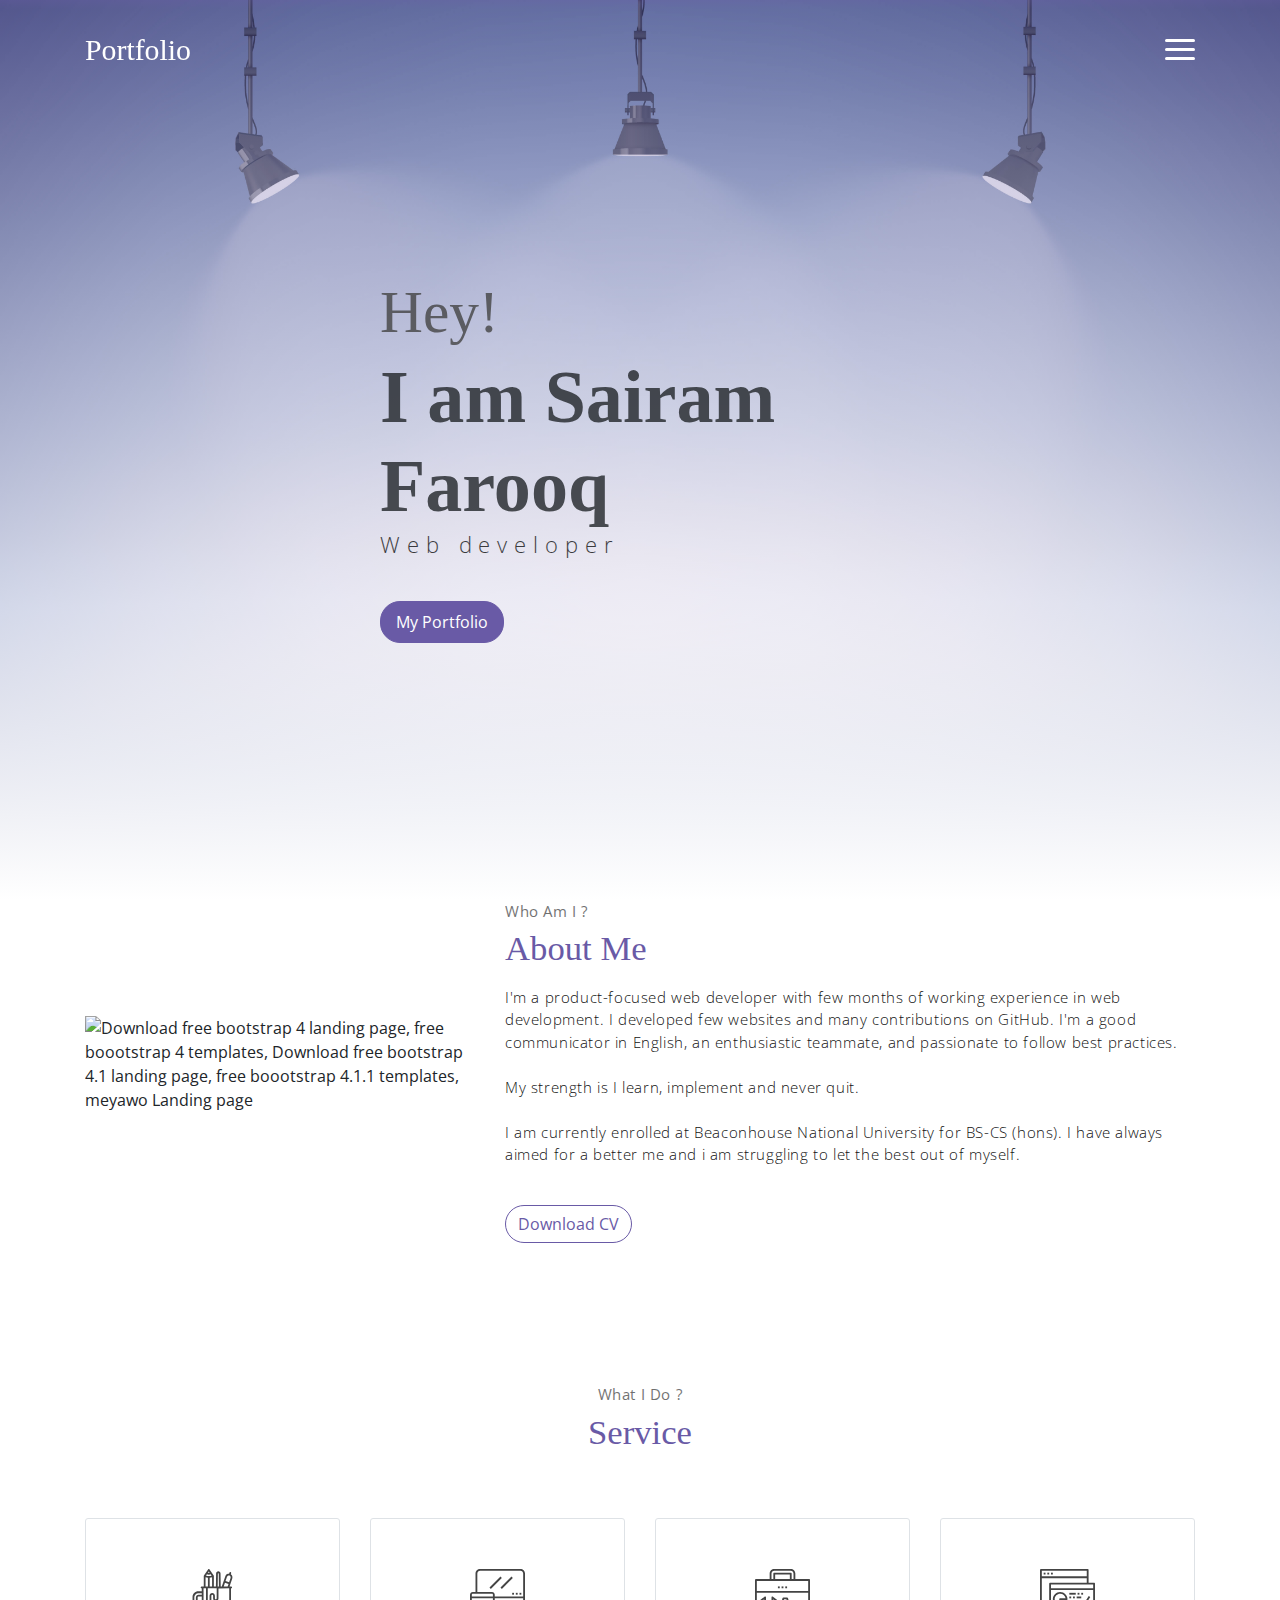
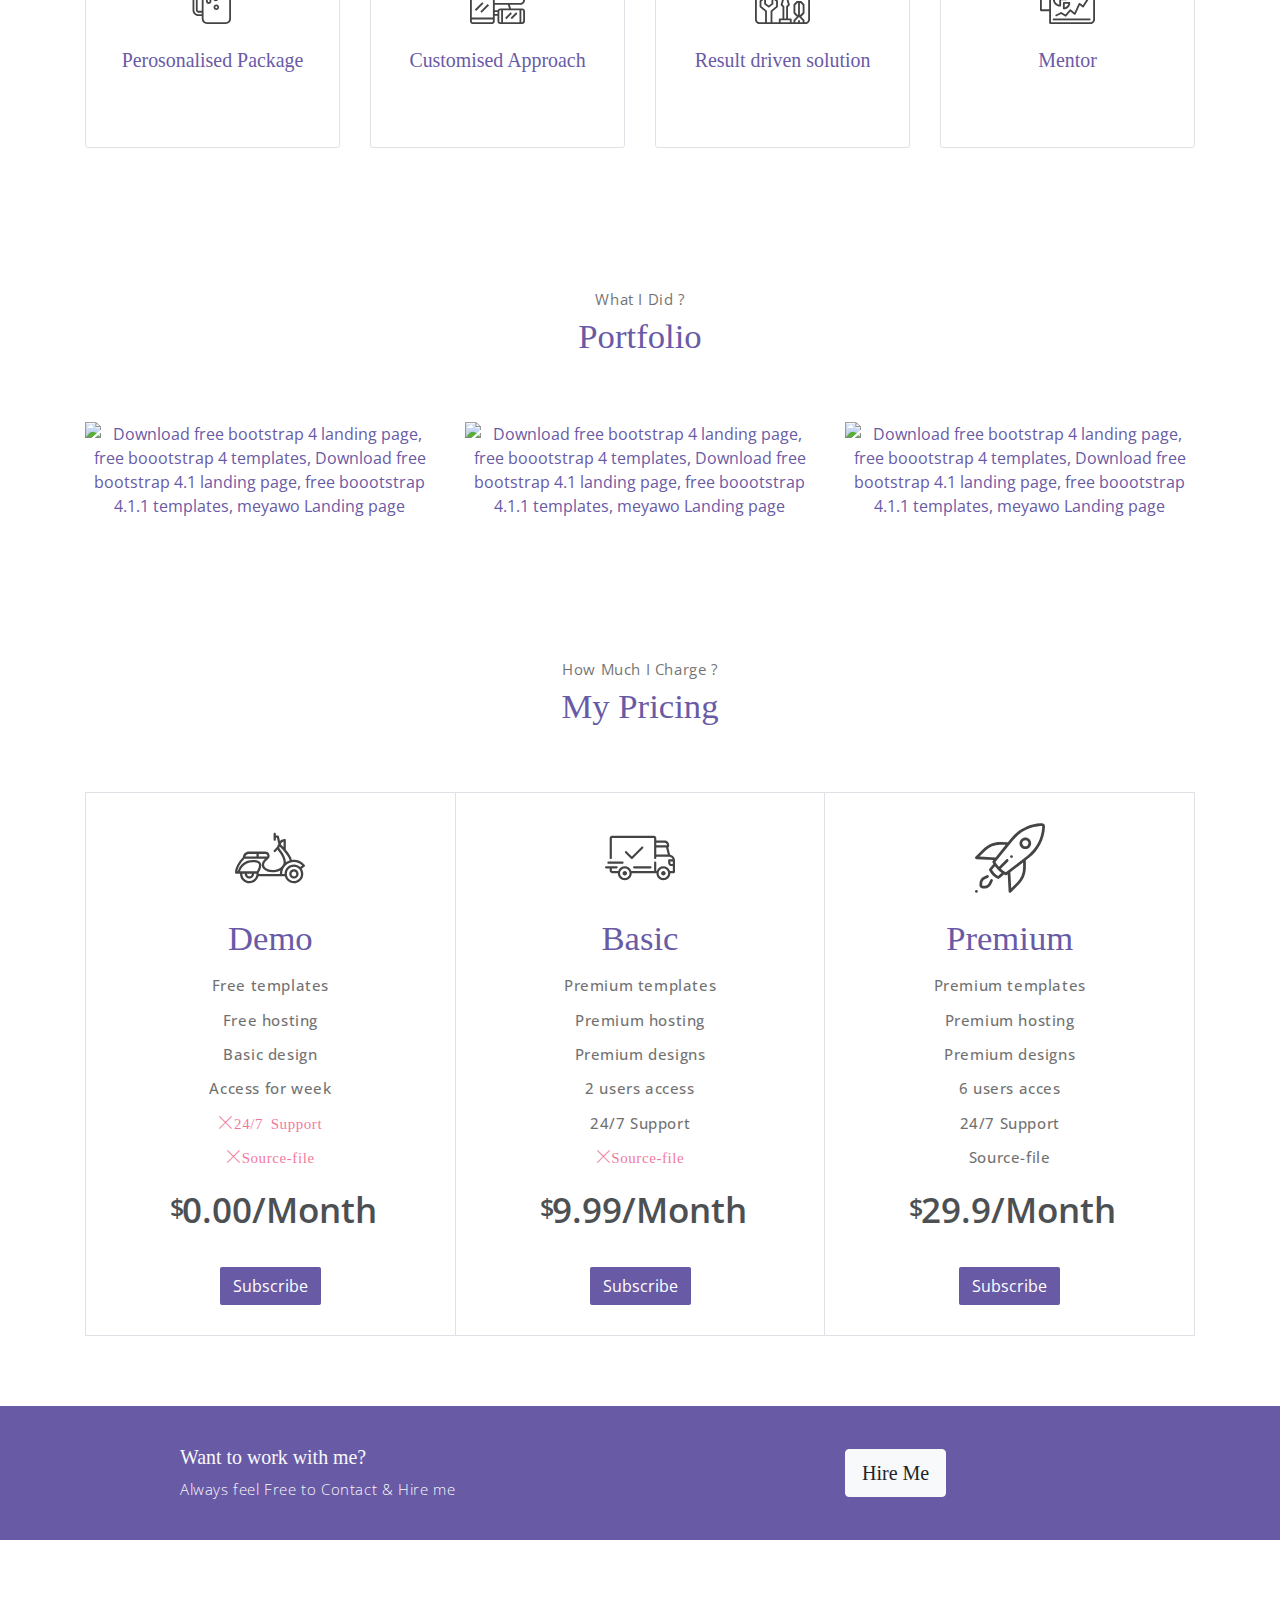
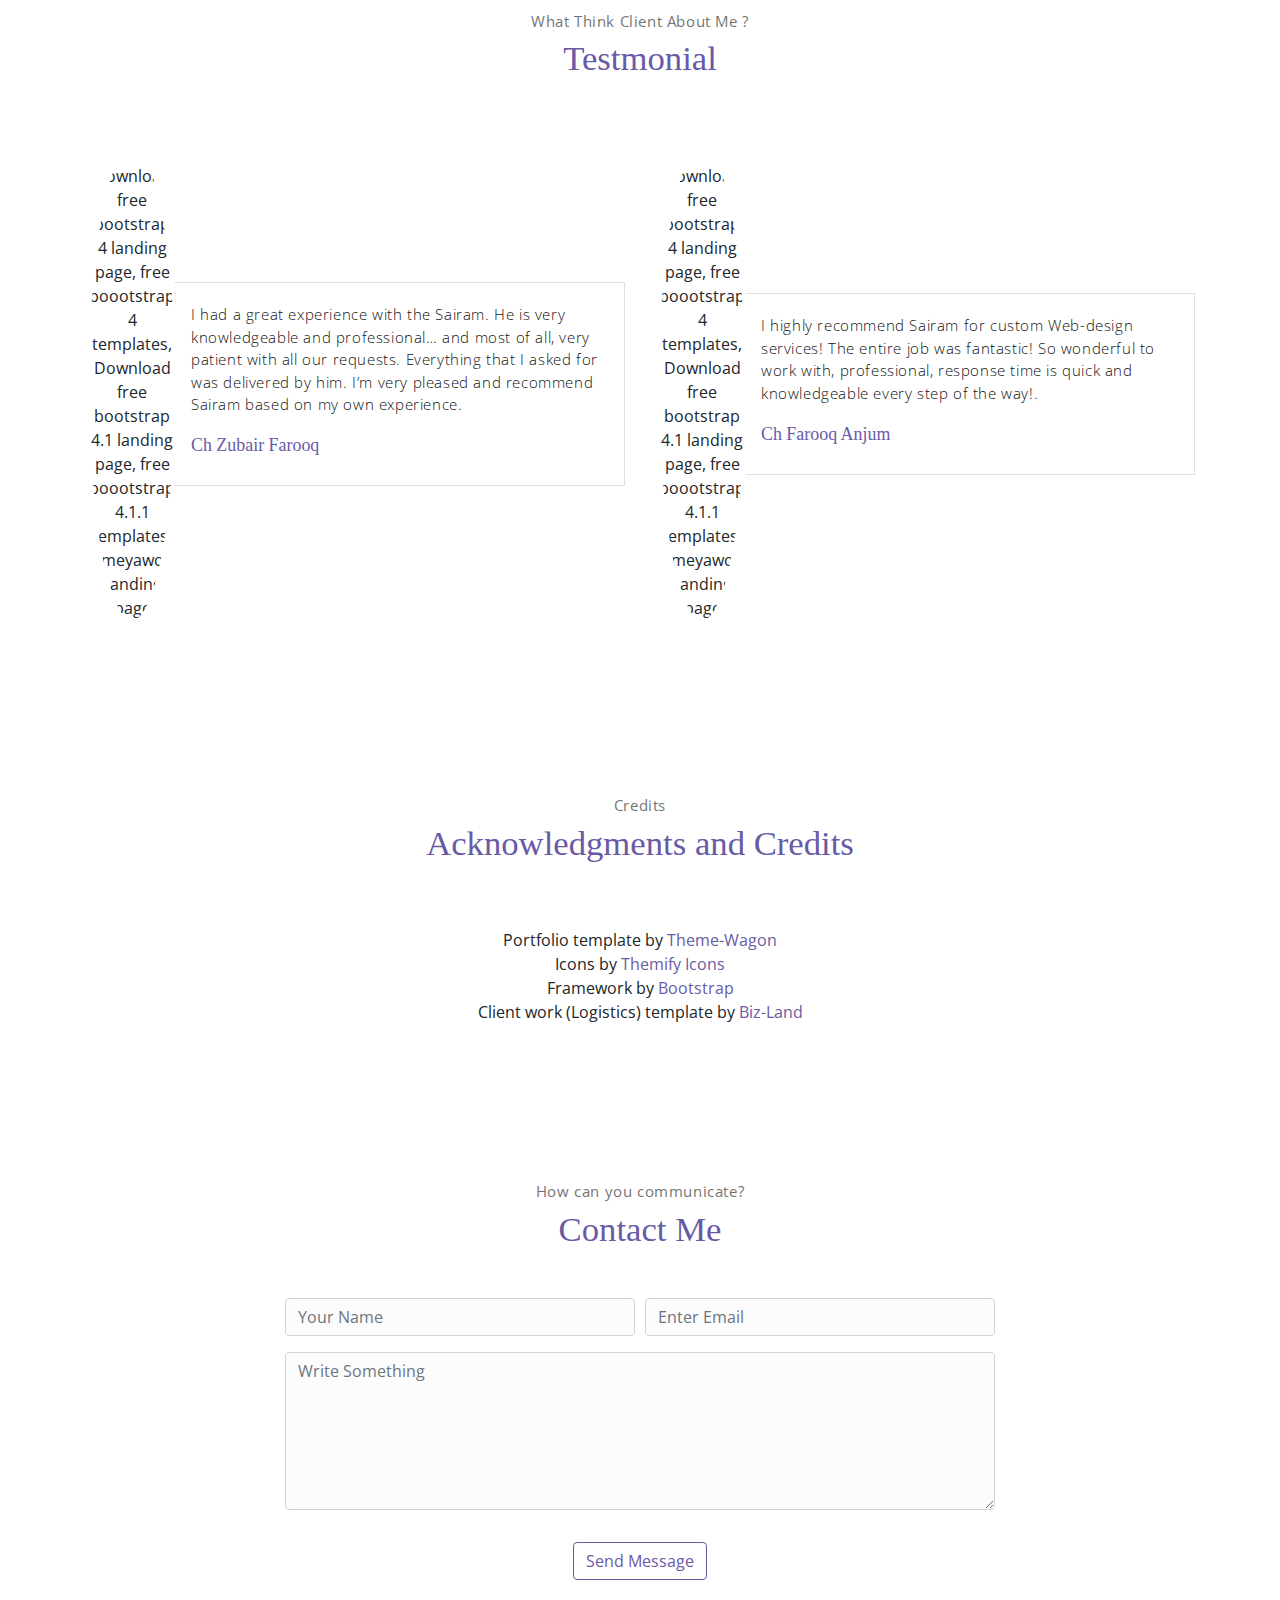
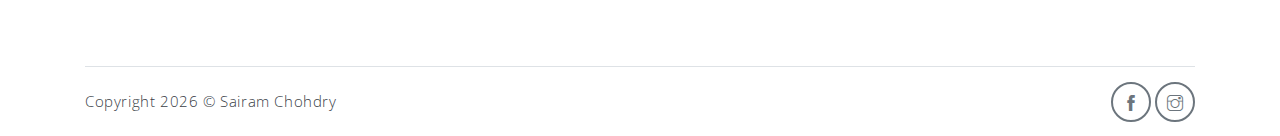
==== index.html @ 34f7d540 "2ND last" ====
<!DOCTYPE html>
<html lang="en">

<head>
    <meta charset="utf-8">
    <meta name="viewport" content="width=device-width, initial-scale=1, shrink-to-fit=no">
    <meta name="description" content="Start your development with Meyawo landing page.">
    <meta name="author" content="Devcrud">
    <title>Sairam's Portfolio</title>
    <!-- font icons -->
    <link rel="stylesheet" href="assets/vendors/themify-icons/css/themify-icons.css">
    <!-- Bootstrap + Meyawo main styles -->
    <link rel="stylesheet" href="assets/css/meyawo.css">
</head>

<body data-spy="scroll" data-target=".navbar" data-offset="40" id="home">

    <!-- Page Navbar -->
    <nav class="custom-navbar" data-spy="affix" data-offset-top="20">
        <div class="container">
            <a class="logo" href="#">Portfolio</a>
            <ul class="nav">
                <li class="item">
                    <a class="link" href="#home">Home</a>
                </li>
                <li class="item">
                    <a class="link" href="#about">About</a>
                </li>
                <li class="item">
                    <a class="link" href="#portfolio">Portfolio</a>
                </li>
                <li class="item">
                    <a class="link" href="#testmonial">Testmonial</a>
                </li>
                <li class="item">
                    <a class="link" href="#blog">Blog</a>
                </li>
                <li class="item">
                    <a class="link" href="#contact">Contact</a>
                </li>
                <li class="item">
                    <a class="link" href="#credits">Credits</a>
                </li>
                
            </ul>
            <a href="javascript:void(0)" id="nav-toggle" class="hamburger hamburger--elastic">
                <div class="hamburger-box">
                    <div class="hamburger-inner"></div>
                </div>
            </a>
        </div>
    </nav><!-- End of Page Navbar -->

    <!-- page header -->
    <header id="home" class="header">
        <div class="overlay"></div>
        <div class="header-content container">
            <h1 class="header-title">
                <span class="up">Hey!</span>
                <span class="down">I am Sairam Farooq</span>
            </h1>
            <p class="header-subtitle">Web developer</p>

            <a href="#portfolio" class="btn btn-primary link btn">My Portfolio</a>
        </div>
    </header><!-- end of page header -->
    <!-- about section -->
    <section class="section pt-0" id="about">
        <!-- container -->
        <div class="container text-center">
            <!-- about wrapper -->
            <div class="about">
                <div class="about-img-holder">
                    <img src="assets/imgs/round.png" class="about-img"
                        alt="Download free bootstrap 4 landing page, free boootstrap 4 templates, Download free bootstrap 4.1 landing page, free boootstrap 4.1.1 templates, meyawo Landing page">
                </div>
                <div class="about-caption">
                    <p class="section-subtitle">Who Am I ?</p>
                    <h2 class="section-title mb-3">About Me</h2>
                    <p>
                    I'm a product-focused web developer with few months of working experience in web development. I developed few websites and many contributions on GitHub. I'm a good communicator in English, an enthusiastic teammate, and passionate to follow best practices.<br><br><span id="strength">My strength is I learn, implement and never quit.</span>

                        <br>
                        <br>
                       I am currently enrolled at Beaconhouse National University for BS-CS (hons). I have always aimed for a better me and i am struggling to let the best out of myself.
                    </p>
                    <a class="btn-rounded btn btn-outline-primary mt-4" href="https://drive.google.com/file/d/1nCSpZej69zJTzYOVg_lJSxFxSORkVIlx/view?usp=sharing">Download CV</a>
                </div>
            </div><!-- end of about wrapper -->
        </div><!-- end of container -->
    </section> <!-- end of about section -->

    <!-- service section -->
    <section class="section" id="service">
        <div class="container text-center">
            <p class="section-subtitle">What I Do ?</p>
            <h6 class="section-title mb-6">Service</h6>
            <!-- row -->
            <div class="row">
                <div class="col-md-6 col-lg-3">
                    <div class="service-card">
                        <div class="body">
                            <img src="assets/imgs/pencil-case.svg"
                                alt="Download free bootstrap 4 landing page, free boootstrap 4 templates, Download free bootstrap 4.1 landing page, free boootstrap 4.1.1 templates, meyawo Landing page"
                                class="icon">
                            <h6 class="title">Perosonalised Package</h6>
                            <p class="subtitle">Choose from a wide range of web solutions that you need to ensure effective, efficient, and sustainable growth of your business. .</p>
                        </div>
                    </div>
                </div>
                <div class="col-md-6 col-lg-3">
                    <div class="service-card">
                        <div class="body">
                            <img src="assets/imgs/responsive.svg"
                                alt="Download free bootstrap 4 landing page, free boootstrap 4 templates, Download free bootstrap 4.1 landing page, free boootstrap 4.1.1 templates, meyawo Landing page"
                                class="icon">
                            <h6 class="title">Customised Approach</h6>
                            <p class="subtitle">Clients from around the globe have raved and benefited from our responsive WordPress websites</p>
                        </div>
                    </div>
                </div>
                <div class="col-md-6 col-lg-3">
                    <div class="service-card">
                        <div class="body">
                            <img src="assets/imgs/toolbox.svg"
                                alt="Download free bootstrap 4 landing page, free boootstrap 4 templates, Download free bootstrap 4.1 landing page, free boootstrap 4.1.1 templates, meyawo Landing page"
                                class="icon">
                            <h6 class="title">Result driven solution</h6>
                            <p class="subtitle">We are committed to delivering measurable results for our clients. We leverage the latest technologies</p>
                        </div>
                    </div>
                </div>
                <div class="col-md-6 col-lg-3">
                    <div class="service-card">
                        <div class="body">
                            <img src="assets/imgs/analytics.svg"
                                alt="Download free bootstrap 4 landing page, free boootstrap 4 templates, Download free bootstrap 4.1 landing page, free boootstrap 4.1.1 templates, meyawo Landing page"
                                class="icon">
                            <h6 class="title">Mentor</h6>
                            <p class="subtitle">I genuinely care about people, and love helping fellow designers work on their craft.</p>
                        </div>
                    </div>
                </div>
            </div><!-- end of row -->
        </div>
    </section><!-- end of service section -->

    <!-- portfolio section -->
    <section class="section" id="portfolio">
        <div class="container text-center">
            <p class="section-subtitle">What I Did ?</p>
            <h6 class="section-title mb-6">Portfolio</h6>
            <!-- row -->
            <div class="row">
                <div class="col-md-4">
                    <a href="https://sairam-cwc-story.vercel.app//" class="portfolio-card">
                        <img src="assets/imgs/assignmentfinal.png" class="portfolio-card-img"
                            alt="Download free bootstrap 4 landing page, free boootstrap 4 templates, Download free bootstrap 4.1 landing page, free boootstrap 4.1.1 templates, meyawo Landing page">
                        <span class="portfolio-card-overlay">
                            <span class="portfolio-card-caption">
                                <h4>Web Designing</h5>
                                    <p class="font-weight-normal">Assignment 1</p>
                            </span>
                        </span>
                    </a>
                </div>
                <div class="col-md-4">
                    <a href="https://winnerlogisticsusa.com/" class="portfolio-card">
                        <img class="portfolio-card-img" src="assets/imgs/cropped_image.png" class="img-responsive rounded"
                            alt="Download free bootstrap 4 landing page, free boootstrap 4 templates, Download free bootstrap 4.1 landing page, free boootstrap 4.1.1 templates, meyawo Landing page">
                        <span class="portfolio-card-overlay">
                            <span class="portfolio-card-caption">
                                <h4>Web Designing</h5>
                                    <p class="font-weight-normal">Category: Logistics</p>
                            </span>
                        </span>
                    </a>
                </div>
                <div class="col-md-4">
                    <a href="https://newspaper-sairam-farooqs-projects.vercel.app/" class="portfolio-card">
                        <img class="portfolio-card-img" src="assets/imgs/assignmentfinal.png" class="img-responsive rounded"
                            alt="Download free bootstrap 4 landing page, free boootstrap 4 templates, Download free bootstrap 4.1 landing page, free boootstrap 4.1.1 templates, meyawo Landing page">
                        <span class="portfolio-card-overlay">
                            <span class="portfolio-card-caption">
                                <h4>Web Designing</h4>
                                    <p class="font-weight-normal">Assignment 2</p>
                            </span>
                        </span>
                    </a>
                </div>
            </div><!-- end of row -->
        </div><!-- end of container -->
    </section> <!-- end of portfolio section -->

    <!-- pricing section -->
    <section class="section" id="pricing">
        <div class="container text-center">
            <p class="section-subtitle">How Much I Charge ?</p>
            <h6 class="section-title mb-6">My Pricing</h6>
            <!-- row -->
            <div class="pricing-wrapper">
                <div class="pricing-card">
                    <div class="pricing-card-header">
                        <img class="pricing-card-icon" src="assets/imgs/scooter.svg"
                            alt="Download free bootstrap 4 landing page, free boootstrap 4 templates, Download free bootstrap 4.1 landing page, free boootstrap 4.1.1 templates, meyawo Landing page">
                    </div>
                    <div class="pricing-card-body">
                        <h6 class="pricing-card-title">Demo</h6>
                        <div class="pricing-card-list">
                            <p>Free templates</p>
                            <p>Free hosting </p>
                            <p>Basic design</p>
                            <p>Access for week</p>
                            <p><i class="ti-close">24/7 Support</i></p>
                            <p><i class="ti-close">Source-file</i></p>
                        </div>
                    </div>
                    <div class="pricing-card-footer">
                        <span>$</span>
                        <span>0.00/Month</span>
                    </div>
                    <a href="#contact" class="btn btn-primary mt-3 pricing-card-btn">Subscribe</a>
                </div>
                <div class="pricing-card">
                    <div class="pricing-card-header">
                        <img class="pricing-card-icon" src="assets/imgs/shipped.svg"
                            alt="Download free bootstrap 4 landing page, free boootstrap 4 templates, Download free bootstrap 4.1 landing page, free boootstrap 4.1.1 templates, meyawo Landing page">
                    </div>
                    <div class="pricing-card-body">
                        <h6 class="pricing-card-title">Basic</h6>
                        <div class="pricing-card-list">
                            <p>Premium templates</p>
                            <p>Premium hosting</p>
                            <p>Premium designs</p>
                            <p>2 users access</p>
                            <p>24/7 Support</p>
                            <p><i class="ti-close">Source-file</i></p>
                        </div>
                    </div>
                    <div class="pricing-card-footer">
                        <span>$</span>
                        <span>9.99/Month</span>
                    </div>
                    <a href="#contact" class="btn btn-primary mt-3 pricing-card-btn">Subscribe</a>
                </div>
                <div class="pricing-card">
                    <div class="pricing-card-header">
                        <img class="pricing-card-icon" src="assets/imgs/startup.svg"
                            alt="Download free bootstrap 4 landing page, free boootstrap 4 templates, Download free bootstrap 4.1 landing page, free boootstrap 4.1.1 templates, meyawo Landing page">
                    </div>
                    <div class="pricing-card-body">
                        <h6 class="pricing-card-title">Premium</h6>
                        <div class="pricing-card-list">
                            <p>Premium templates</p>
                            <p>Premium hosting</p>
                            <p>Premium designs</p>
                            <p>6 users acces</p>
                            <p>24/7 Support</p>
                            <p>Source-file</p>
                        </div>
                    </div>
                    <div class="pricing-card-footer">
                        <span>$</span>
                        <span>29.9/Month</span>
                    </div>
                    <a href="#contact" class="btn btn-primary mt-3 pricing-card-btn">Subscribe</a>
                </div>

            </div><!-- end of pricing wrapper -->
        </div> <!-- end of container -->
    </section><!-- end of pricing section -->

    <!-- section -->
    <section class="section-sm bg-primary">
        <!-- container -->
        <div class="container text-center text-sm-left">
            <!-- row -->
            <div class="row align-items-center">
                <div class="col-sm offset-md-1 mb-4 mb-md-0">
                    <h6 class="title text-light">Want to work with me?</h6>
                    <p class="m-0 text-light">Always feel Free to Contact & Hire me</p>
                </div>
                <div class="col-sm offset-sm-2 offset-md-3">
                    <a href="#contact" class="btn btn-lg my-font btn-light rounded">Hire Me</a>
                </div>
            </div> <!-- end of row -->
        </div> <!-- end of container -->
    </section> <!-- end of section -->

    <!-- testimonial section -->
    <section class="section" id="testmonial">
        <div class="container text-center">
            <p class="section-subtitle">What Think Client About Me ?</p>
            <h6 class="section-title mb-6">Testmonial</h6>

            <!-- row -->
            <div class="row">
                <div class="col-md-6">
                    <div class="testimonial-card">
                        <div class="testimonial-card-img-holder">
                            <img src="assets/imgs/IMG_7182 copy.jpg" class="testimonial-card-img"
                                alt="Download free bootstrap 4 landing page, free boootstrap 4 templates, Download free bootstrap 4.1 landing page, free boootstrap 4.1.1 templates, meyawo Landing page">
                        </div>
                        <div class="testimonial-card-body">
                            <p class="testimonial-card-subtitle">I had a great experience with the Sairam. He is very knowledgeable and professional… and most of all, very patient with all our requests. Everything that I asked for was delivered by him. I’m very pleased and recommend Sairam based on my own experience.</p>
                            <h6 class="testimonial-card-title">Ch Zubair Farooq</h6>
                        </div>
                    </div>
                </div>
                <div class="col-md-6">
                    <div class="testimonial-card">
                        <div class="testimonial-card-img-holder">
                            <img src="assets/imgs/photo-output.JPG" class="testimonial-card-img"
                                alt="Download free bootstrap 4 landing page, free boootstrap 4 templates, Download free bootstrap 4.1 landing page, free boootstrap 4.1.1 templates, meyawo Landing page">
                        </div>
                        <div class="testimonial-card-body">
                            <p class="testimonial-card-subtitle">I highly recommend Sairam for custom Web-design services! The entire job was fantastic! So wonderful to work with, professional, response time is quick and knowledgeable every step of the way!.</p>
                            <h6 class="testimonial-card-title">Ch Farooq Anjum</h6>
                        </div>
                    </div>
                </div>
            </div>
        </div> <!-- end of container -->
    </section> <!-- end of testimonial section -->

<!-- credits section -->
<section class="section" id="credits">
    <div class="container text-center">
        <p class="section-subtitle">Credits</p>
        <h6 class="section-title mb-6">Acknowledgments and Credits</h6>

        <!-- Add your list of credits here -->
        <ul class="list-unstyled">
            <li>Portfolio template by <a href="https://themewagon.com/themes/free-bootstrap-portfolio-website-template-meyawo/" target="_blank">Theme-Wagon</a></li>
            <li>Icons by <a href="https://themify.me/themify-icons" target="_blank">Themify Icons</a></li>
            <li>Framework by <a href="https://getbootstrap.com/" target="_blank">Bootstrap</a></li>
            <li>Client work (Logistics) template by <a href="https://bootstrapmade.com/bizland-bootstrap-business-template/">Biz-Land</a></li>
          
        </ul>
    </div><!-- end of container -->
</section><!-- end of credits section -->

    <!-- contact section -->
    <section class="section" id="contact">
        <div class="container text-center">
            <p class="section-subtitle">How can you communicate?</p>
            <h6 class="section-title mb-5">Contact Me</h6>
            <!-- contact form -->
            <form action="mailto:sairamch3020@gmail.com" class="contact-form col-md-10 col-lg-8 m-auto">
                <div class="form-row">
                    <div class="form-group col-sm-6">
                        <input type="text" size="50" class="form-control" placeholder="Your Name" required>
                    </div>
                    <div class="form-group col-sm-6">
                        <input type="email" class="form-control" placeholder="Enter Email" requried>
                    </div>
                    <div class="form-group col-sm-12">
                        <textarea name="comment" id="comment" rows="6" class="form-control"
                            placeholder="Write Something"></textarea>
                    </div>
                    <div class="form-group col-sm-12 mt-3">
                        <input type="submit" value="Send Message" class="btn btn-outline-primary rounded">
                    </div>
                </div>
            </form><!-- end of contact form -->
        </div><!-- end of container -->
    </section><!-- end of contact section -->

    <!-- footer -->
    <div class="container">
        <footer class="footer">
            <p class="mb-0">Copyright
                <script>document.write(new Date().getFullYear())</script> &copy; <a
                    href="http://sairamfarooq.github.io">Sairam Chohdry</a>
                   
            </p>
            <div class="social-links text-right m-auto ml-sm-auto">
                <a href=" https://www.facebook.com/chsairam.farooq.7?mibextid=LQQJ4d" class="link"><i class="ti-facebook"></i></a>
                <a href="https://www.instagram.com/not_sairam?igsh=YTQwZjQ0NmI0OA%3D%3D&utm_source=qr" class="link"><i class="ti-instagram"></i></a>
            </div>
        </footer>
    </div> <!-- end of page footer -->

    <!-- core  -->
    <script src="assets/vendors/jquery/jquery-3.4.1.js"></script>
    <script src="assets/vendors/bootstrap/bootstrap.bundle.js"></script>

    <!-- bootstrap 3 affix -->
    <script src="assets/vendors/bootstrap/bootstrap.affix.js"></script>

    <!-- Meyawo js -->
    <script src="assets/js/meyawo.js"></script>

</body>

</html>
---- assets/vendors/themify-icons/css/themify-icons.css ----
@font-face {
	font-family: 'themify';
	src:url("../fonts/themify.eot?-fvbane");
	src:url("../fonts/themify.eot?#iefix-fvbane") format("embedded-opentype"),
		url("../fonts/themify.woff?-fvbane") format("woff"),
		url("../fonts/themify.ttf?-fvbane") format("truetype"),
		url("../fonts/themify.svg?-fvbane#themify") format("svg");
	font-weight: normal;
	font-style: normal;
}

[class^="ti-"], [class*=" ti-"] {
	font-family: 'themify';
	speak: none;
	font-style: normal;
	font-weight: normal;
	font-variant: normal;
	text-transform: none;
	line-height: 1;

	/* Better Font Rendering =========== */
	-webkit-font-smoothing: antialiased;
	-moz-osx-font-smoothing: grayscale;
}

.ti-wand:before {
	content: "\e600";
}
.ti-volume:before {
	content: "\e601";
}
.ti-user:before {
	content: "\e602";
}
.ti-unlock:before {
	content: "\e603";
}
.ti-unlink:before {
	content: "\e604";
}
.ti-trash:before {
	content: "\e605";
}
.ti-thought:before {
	content: "\e606";
}
.ti-target:before {
	content: "\e607";
}
.ti-tag:before {
	content: "\e608";
}
.ti-tablet:before {
	content: "\e609";
}
.ti-star:before {
	content: "\e60a";
}
.ti-spray:before {
	content: "\e60b";
}
.ti-signal:before {
	content: "\e60c";
}
.ti-shopping-cart:before {
	content: "\e60d";
}
.ti-shopping-cart-full:before {
	content: "\e60e";
}
.ti-settings:before {
	content: "\e60f";
}
.ti-search:before {
	content: "\e610";
}
.ti-zoom-in:before {
	content: "\e611";
}
.ti-zoom-out:before {
	content: "\e612";
}
.ti-cut:before {
	content: "\e613";
}
.ti-ruler:before {
	content: "\e614";
}
.ti-ruler-pencil:before {
	content: "\e615";
}
.ti-ruler-alt:before {
	content: "\e616";
}
.ti-bookmark:before {
	content: "\e617";
}
.ti-bookmark-alt:before {
	content: "\e618";
}
.ti-reload:before {
	content: "\e619";
}
.ti-plus:before {
	content: "\e61a";
}
.ti-pin:before {
	content: "\e61b";
}
.ti-pencil:before {
	content: "\e61c";
}
.ti-pencil-alt:before {
	content: "\e61d";
}
.ti-paint-roller:before {
	content: "\e61e";
}
.ti-paint-bucket:before {
	content: "\e61f";
}
.ti-na:before {
	content: "\e620";
}
.ti-mobile:before {
	content: "\e621";
}
.ti-minus:before {
	content: "\e622";
}
.ti-medall:before {
	content: "\e623";
}
.ti-medall-alt:before {
	content: "\e624";
}
.ti-marker:before {
	content: "\e625";
}
.ti-marker-alt:before {
	content: "\e626";
}
.ti-arrow-up:before {
	content: "\e627";
}
.ti-arrow-right:before {
	content: "\e628";
}
.ti-arrow-left:before {
	content: "\e629";
}
.ti-arrow-down:before {
	content: "\e62a";
}
.ti-lock:before {
	content: "\e62b";
}
.ti-location-arrow:before {
	content: "\e62c";
}
.ti-link:before {
	content: "\e62d";
}
.ti-layout:before {
	content: "\e62e";
}
.ti-layers:before {
	content: "\e62f";
}
.ti-layers-alt:before {
	content: "\e630";
}
.ti-key:before {
	content: "\e631";
}
.ti-import:before {
	content: "\e632";
}
.ti-image:before {
	content: "\e633";
}
.ti-heart:before {
	content: "\e634";
}
.ti-heart-broken:before {
	content: "\e635";
}
.ti-hand-stop:before {
	content: "\e636";
}
.ti-hand-open:before {
	content: "\e637";
}
.ti-hand-drag:before {
	content: "\e638";
}
.ti-folder:before {
	content: "\e639";
}
.ti-flag:before {
	content: "\e63a";
}
.ti-flag-alt:before {
	content: "\e63b";
}
.ti-flag-alt-2:before {
	content: "\e63c";
}
.ti-eye:before {
	content: "\e63d";
}
.ti-export:before {
	content: "\e63e";
}
.ti-exchange-vertical:before {
	content: "\e63f";
}
.ti-desktop:before {
	content: "\e640";
}
.ti-cup:before {
	content: "\e641";
}
.ti-crown:before {
	content: "\e642";
}
.ti-comments:before {
	content: "\e643";
}
.ti-comment:before {
	content: "\e644";
}
.ti-comment-alt:before {
	content: "\e645";
}
.ti-close:before {
	content: "\e646";
}
.ti-clip:before {
	content: "\e647";
}
.ti-angle-up:before {
	content: "\e648";
}
.ti-angle-right:before {
	content: "\e649";
}
.ti-angle-left:before {
	content: "\e64a";
}
.ti-angle-down:before {
	content: "\e64b";
}
.ti-check:before {
	content: "\e64c";
}
.ti-check-box:before {
	content: "\e64d";
}
.ti-camera:before {
	content: "\e64e";
}
.ti-announcement:before {
	content: "\e64f";
}
.ti-brush:before {
	content: "\e650";
}
.ti-briefcase:before {
	content: "\e651";
}
.ti-bolt:before {
	content: "\e652";
}
.ti-bolt-alt:before {
	content: "\e653";
}
.ti-blackboard:before {
	content: "\e654";
}
.ti-bag:before {
	content: "\e655";
}
.ti-move:before {
	content: "\e656";
}
.ti-arrows-vertical:before {
	content: "\e657";
}
.ti-arrows-horizontal:before {
	content: "\e658";
}
.ti-fullscreen:before {
	content: "\e659";
}
.ti-arrow-top-right:before {
	content: "\e65a";
}
.ti-arrow-top-left:before {
	content: "\e65b";
}
.ti-arrow-circle-up:before {
	content: "\e65c";
}
.ti-arrow-circle-right:before {
	content: "\e65d";
}
.ti-arrow-circle-left:before {
	content: "\e65e";
}
.ti-arrow-circle-down:before {
	content: "\e65f";
}
.ti-angle-double-up:before {
	content: "\e660";
}
.ti-angle-double-right:before {
	content: "\e661";
}
.ti-angle-double-left:before {
	content: "\e662";
}
.ti-angle-double-down:before {
	content: "\e663";
}
.ti-zip:before {
	content: "\e664";
}
.ti-world:before {
	content: "\e665";
}
.ti-wheelchair:before {
	content: "\e666";
}
.ti-view-list:before {
	content: "\e667";
}
.ti-view-list-alt:before {
	content: "\e668";
}
.ti-view-grid:before {
	content: "\e669";
}
.ti-uppercase:before {
	content: "\e66a";
}
.ti-upload:before {
	content: "\e66b";
}
.ti-underline:before {
	content: "\e66c";
}
.ti-truck:before {
	content: "\e66d";
}
.ti-timer:before {
	content: "\e66e";
}
.ti-ticket:before {
	content: "\e66f";
}
.ti-thumb-up:before {
	content: "\e670";
}
.ti-thumb-down:before {
	content: "\e671";
}
.ti-text:before {
	content: "\e672";
}
.ti-stats-up:before {
	content: "\e673";
}
.ti-stats-down:before {
	content: "\e674";
}
.ti-split-v:before {
	content: "\e675";
}
.ti-split-h:before {
	content: "\e676";
}
.ti-smallcap:before {
	content: "\e677";
}
.ti-shine:before {
	content: "\e678";
}
.ti-shift-right:before {
	content: "\e679";
}
.ti-shift-left:before {
	content: "\e67a";
}
.ti-shield:before {
	content: "\e67b";
}
.ti-notepad:before {
	content: "\e67c";
}
.ti-server:before {
	content: "\e67d";
}
.ti-quote-right:before {
	content: "\e67e";
}
.ti-quote-left:before {
	content: "\e67f";
}
.ti-pulse:before {
	content: "\e680";
}
.ti-printer:before {
	content: "\e681";
}
.ti-power-off:before {
	content: "\e682";
}
.ti-plug:before {
	content: "\e683";
}
.ti-pie-chart:before {
	content: "\e684";
}
.ti-paragraph:before {
	content: "\e685";
}
.ti-panel:before {
	content: "\e686";
}
.ti-package:before {
	content: "\e687";
}
.ti-music:before {
	content: "\e688";
}
.ti-music-alt:before {
	content: "\e689";
}
.ti-mouse:before {
	content: "\e68a";
}
.ti-mouse-alt:before {
	content: "\e68b";
}
.ti-money:before {
	content: "\e68c";
}
.ti-microphone:before {
	content: "\e68d";
}
.ti-menu:before {
	content: "\e68e";
}
.ti-menu-alt:before {
	content: "\e68f";
}
.ti-map:before {
	content: "\e690";
}
.ti-map-alt:before {
	content: "\e691";
}
.ti-loop:before {
	content: "\e692";
}
.ti-location-pin:before {
	content: "\e693";
}
.ti-list:before {
	content: "\e694";
}
.ti-light-bulb:before {
	content: "\e695";
}
.ti-Italic:before {
	content: "\e696";
}
.ti-info:before {
	content: "\e697";
}
.ti-infinite:before {
	content: "\e698";
}
.ti-id-badge:before {
	content: "\e699";
}
.ti-hummer:before {
	content: "\e69a";
}
.ti-home:before {
	content: "\e69b";
}
.ti-help:before {
	content: "\e69c";
}
.ti-headphone:before {
	content: "\e69d";
}
.ti-harddrives:before {
	content: "\e69e";
}
.ti-harddrive:before {
	content: "\e69f";
}
.ti-gift:before {
	content: "\e6a0";
}
.ti-game:before {
	content: "\e6a1";
}
.ti-filter:before {
	content: "\e6a2";
}
.ti-files:before {
	content: "\e6a3";
}
.ti-file:before {
	content: "\e6a4";
}
.ti-eraser:before {
	content: "\e6a5";
}
.ti-envelope:before {
	content: "\e6a6";
}
.ti-download:before {
	content: "\e6a7";
}
.ti-direction:before {
	content: "\e6a8";
}
.ti-direction-alt:before {
	content: "\e6a9";
}
.ti-dashboard:before {
	content: "\e6aa";
}
.ti-control-stop:before {
	content: "\e6ab";
}
.ti-control-shuffle:before {
	content: "\e6ac";
}
.ti-control-play:before {
	content: "\e6ad";
}
.ti-control-pause:before {
	content: "\e6ae";
}
.ti-control-forward:before {
	content: "\e6af";
}
.ti-control-backward:before {
	content: "\e6b0";
}
.ti-cloud:before {
	content: "\e6b1";
}
.ti-cloud-up:before {
	content: "\e6b2";
}
.ti-cloud-down:before {
	content: "\e6b3";
}
.ti-clipboard:before {
	content: "\e6b4";
}
.ti-car:before {
	content: "\e6b5";
}
.ti-calendar:before {
	content: "\e6b6";
}
.ti-book:before {
	content: "\e6b7";
}
.ti-bell:before {
	content: "\e6b8";
}
.ti-basketball:before {
	content: "\e6b9";
}
.ti-bar-chart:before {
	content: "\e6ba";
}
.ti-bar-chart-alt:before {
	content: "\e6bb";
}
.ti-back-right:before {
	content: "\e6bc";
}
.ti-back-left:before {
	content: "\e6bd";
}
.ti-arrows-corner:before {
	content: "\e6be";
}
.ti-archive:before {
	content: "\e6bf";
}
.ti-anchor:before {
	content: "\e6c0";
}
.ti-align-right:before {
	content: "\e6c1";
}
.ti-align-left:before {
	content: "\e6c2";
}
.ti-align-justify:before {
	content: "\e6c3";
}
.ti-align-center:before {
	content: "\e6c4";
}
.ti-alert:before {
	content: "\e6c5";
}
.ti-alarm-clock:before {
	content: "\e6c6";
}
.ti-agenda:before {
	content: "\e6c7";
}
.ti-write:before {
	content: "\e6c8";
}
.ti-window:before {
	content: "\e6c9";
}
.ti-widgetized:before {
	content: "\e6ca";
}
.ti-widget:before {
	content: "\e6cb";
}
.ti-widget-alt:before {
	content: "\e6cc";
}
.ti-wallet:before {
	content: "\e6cd";
}
.ti-video-clapper:before {
	content: "\e6ce";
}
.ti-video-camera:before {
	content: "\e6cf";
}
.ti-vector:before {
	content: "\e6d0";
}
.ti-themify-logo:before {
	content: "\e6d1";
}
.ti-themify-favicon:before {
	content: "\e6d2";
}
.ti-themify-favicon-alt:before {
	content: "\e6d3";
}
.ti-support:before {
	content: "\e6d4";
}
.ti-stamp:before {
	content: "\e6d5";
}
.ti-split-v-alt:before {
	content: "\e6d6";
}
.ti-slice:before {
	content: "\e6d7";
}
.ti-shortcode:before {
	content: "\e6d8";
}
.ti-shift-right-alt:before {
	content: "\e6d9";
}
.ti-shift-left-alt:before {
	content: "\e6da";
}
.ti-ruler-alt-2:before {
	content: "\e6db";
}
.ti-receipt:before {
	content: "\e6dc";
}
.ti-pin2:before {
	content: "\e6dd";
}
.ti-pin-alt:before {
	content: "\e6de";
}
.ti-pencil-alt2:before {
	content: "\e6df";
}
.ti-palette:before {
	content: "\e6e0";
}
.ti-more:before {
	content: "\e6e1";
}
.ti-more-alt:before {
	content: "\e6e2";
}
.ti-microphone-alt:before {
	content: "\e6e3";
}
.ti-magnet:before {
	content: "\e6e4";
}
.ti-line-double:before {
	content: "\e6e5";
}
.ti-line-dotted:before {
	content: "\e6e6";
}
.ti-line-dashed:before {
	content: "\e6e7";
}
.ti-layout-width-full:before {
	content: "\e6e8";
}
.ti-layout-width-default:before {
	content: "\e6e9";
}
.ti-layout-width-default-alt:before {
	content: "\e6ea";
}
.ti-layout-tab:before {
	content: "\e6eb";
}
.ti-layout-tab-window:before {
	content: "\e6ec";
}
.ti-layout-tab-v:before {
	content: "\e6ed";
}
.ti-layout-tab-min:before {
	content: "\e6ee";
}
.ti-layout-slider:before {
	content: "\e6ef";
}
.ti-layout-slider-alt:before {
	content: "\e6f0";
}
.ti-layout-sidebar-right:before {
	content: "\e6f1";
}
.ti-layout-sidebar-none:before {
	content: "\e6f2";
}
.ti-layout-sidebar-left:before {
	content: "\e6f3";
}
.ti-layout-placeholder:before {
	content: "\e6f4";
}
.ti-layout-menu:before {
	content: "\e6f5";
}
.ti-layout-menu-v:before {
	content: "\e6f6";
}
.ti-layout-menu-separated:before {
	content: "\e6f7";
}
.ti-layout-menu-full:before {
	content: "\e6f8";
}
.ti-layout-media-right-alt:before {
	content: "\e6f9";
}
.ti-layout-media-right:before {
	content: "\e6fa";
}
.ti-layout-media-overlay:before {
	content: "\e6fb";
}
.ti-layout-media-overlay-alt:before {
	content: "\e6fc";
}
.ti-layout-media-overlay-alt-2:before {
	content: "\e6fd";
}
.ti-layout-media-left-alt:before {
	content: "\e6fe";
}
.ti-layout-media-left:before {
	content: "\e6ff";
}
.ti-layout-media-center-alt:before {
	content: "\e700";
}
.ti-layout-media-center:before {
	content: "\e701";
}
.ti-layout-list-thumb:before {
	content: "\e702";
}
.ti-layout-list-thumb-alt:before {
	content: "\e703";
}
.ti-layout-list-post:before {
	content: "\e704";
}
.ti-layout-list-large-image:before {
	content: "\e705";
}
.ti-layout-line-solid:before {
	content: "\e706";
}
.ti-layout-grid4:before {
	content: "\e707";
}
.ti-layout-grid3:before {
	content: "\e708";
}
.ti-layout-grid2:before {
	content: "\e709";
}
.ti-layout-grid2-thumb:before {
	content: "\e70a";
}
.ti-layout-cta-right:before {
	content: "\e70b";
}
.ti-layout-cta-left:before {
	content: "\e70c";
}
.ti-layout-cta-center:before {
	content: "\e70d";
}
.ti-layout-cta-btn-right:before {
	content: "\e70e";
}
.ti-layout-cta-btn-left:before {
	content: "\e70f";
}
.ti-layout-column4:before {
	content: "\e710";
}
.ti-layout-column3:before {
	content: "\e711";
}
.ti-layout-column2:before {
	content: "\e712";
}
.ti-layout-accordion-separated:before {
	content: "\e713";
}
.ti-layout-accordion-merged:before {
	content: "\e714";
}
.ti-layout-accordion-list:before {
	content: "\e715";
}
.ti-ink-pen:before {
	content: "\e716";
}
.ti-info-alt:before {
	content: "\e717";
}
.ti-help-alt:before {
	content: "\e718";
}
.ti-headphone-alt:before {
	content: "\e719";
}
.ti-hand-point-up:before {
	content: "\e71a";
}
.ti-hand-point-right:before {
	content: "\e71b";
}
.ti-hand-point-left:before {
	content: "\e71c";
}
.ti-hand-point-down:before {
	content: "\e71d";
}
.ti-gallery:before {
	content: "\e71e";
}
.ti-face-smile:before {
	content: "\e71f";
}
.ti-face-sad:before {
	content: "\e720";
}
.ti-credit-card:before {
	content: "\e721";
}
.ti-control-skip-forward:before {
	content: "\e722";
}
.ti-control-skip-backward:before {
	content: "\e723";
}
.ti-control-record:before {
	content: "\e724";
}
.ti-control-eject:before {
	content: "\e725";
}
.ti-comments-smiley:before {
	content: "\e726";
}
.ti-brush-alt:before {
	content: "\e727";
}
.ti-youtube:before {
	content: "\e728";
}
.ti-vimeo:before {
	content: "\e729";
}
.ti-twitter:before {
	content: "\e72a";
}
.ti-time:before {
	content: "\e72b";
}
.ti-tumblr:before {
	content: "\e72c";
}
.ti-skype:before {
	content: "\e72d";
}
.ti-share:before {
	content: "\e72e";
}
.ti-share-alt:before {
	content: "\e72f";
}
.ti-rocket:before {
	content: "\e730";
}
.ti-pinterest:before {
	content: "\e731";
}
.ti-new-window:before {
	content: "\e732";
}
.ti-microsoft:before {
	content: "\e733";
}
.ti-list-ol:before {
	content: "\e734";
}
.ti-linkedin:before {
	content: "\e735";
}
.ti-layout-sidebar-2:before {
	content: "\e736";
}
.ti-layout-grid4-alt:before {
	content: "\e737";
}
.ti-layout-grid3-alt:before {
	content: "\e738";
}
.ti-layout-grid2-alt:before {
	content: "\e739";
}
.ti-layout-column4-alt:before {
	content: "\e73a";
}
.ti-layout-column3-alt:before {
	content: "\e73b";
}
.ti-layout-column2-alt:before {
	content: "\e73c";
}
.ti-instagram:before {
	content: "\e73d";
}
.ti-google:before {
	content: "\e73e";
}
.ti-github:before {
	content: "\e73f";
}
.ti-flickr:before {
	content: "\e740";
}
.ti-facebook:before {
	content: "\e741";
}
.ti-dropbox:before {
	content: "\e742";
}
.ti-dribbble:before {
	content: "\e743";
}
.ti-apple:before {
	content: "\e744";
}
.ti-android:before {
	content: "\e745";
}
.ti-save:before {
	content: "\e746";
}
.ti-save-alt:before {
	content: "\e747";
}
.ti-yahoo:before {
	content: "\e748";
}
.ti-wordpress:before {
	content: "\e749";
}
.ti-vimeo-alt:before {
	content: "\e74a";
}
.ti-twitter-alt:before {
	content: "\e74b";
}
.ti-tumblr-alt:before {
	content: "\e74c";
}
.ti-trello:before {
	content: "\e74d";
}
.ti-stack-overflow:before {
	content: "\e74e";
}
.ti-soundcloud:before {
	content: "\e74f";
}
.ti-sharethis:before {
	content: "\e750";
}
.ti-sharethis-alt:before {
	content: "\e751";
}
.ti-reddit:before {
	content: "\e752";
}
.ti-pinterest-alt:before {
	content: "\e753";
}
.ti-microsoft-alt:before {
	content: "\e754";
}
.ti-linux:before {
	content: "\e755";
}
.ti-jsfiddle:before {
	content: "\e756";
}
.ti-joomla:before {
	content: "\e757";
}
.ti-html5:before {
	content: "\e758";
}
.ti-flickr-alt:before {
	content: "\e759";
}
.ti-email:before {
	content: "\e75a";
}
.ti-drupal:before {
	content: "\e75b";
}
.ti-dropbox-alt:before {
	content: "\e75c";
}
.ti-css3:before {
	content: "\e75d";
}
.ti-rss:before {
	content: "\e75e";
}
.ti-rss-alt:before {
	content: "\e75f";
}
---- assets/css/meyawo.css ----
@charset "UTF-8";
/*!
=========================================================
* Meyawo Landing page
=========================================================

* Copyright: 2019 DevCRUD (https://devcrud.com)
* Licensed: (https://devcrud.com/licenses)
* Coded by www.devcrud.com

=========================================================

* The above copyright notice and this permission notice shall be included in all copies or substantial portions of the Software.
*/
@import url("https://fonts.googleapis.com/css?family=Baloo+Paaji|Open+Sans:300,300i,400,400i,600,600i,700,700i");
:root {
  --blue: #1e549f;
  --indigo: #695aa6;
  --purple: #6f42c1;
  --pink: #e83e8c;
  --red: #ec185d;
  --orange: #ff6d02;
  --yellow: #ffc107;
  --green: #1bb74f;
  --teal: #20c997;
  --cyan: #17a2b8;
  --white: #fff;
  --gray: #6c757d;
  --gray-dark: #393e46;
  --primary: #695aa6;
  --secondary: #393e46;
  --success: #1bb74f;
  --info: #17a2b8;
  --warning: #ff6d02;
  --danger: #ec185d;
  --light: #f8f9fa;
  --dark: #212529;
  --breakpoint-xs: 0;
  --breakpoint-sm: 576px;
  --breakpoint-md: 768px;
  --breakpoint-lg: 992px;
  --breakpoint-xl: 1200px;
  --font-family-sans-serif: "Open Sans", sans-serif;
  --font-family-monospace: SFMono-Regular, Menlo, Monaco, Consolas, "Liberation Mono", "Courier New", monospace;
}

*,
*::before,
*::after {
  box-sizing: border-box;
}

html {
  font-family: sans-serif;
  line-height: 1.15;
  -webkit-text-size-adjust: 100%;
  -webkit-tap-highlight-color: rgba(0, 0, 0, 0);
}

article, aside, figcaption, figure, footer, header, hgroup, main, nav, section {
  display: block;
}

body {
  margin: 0;
  font-family: "Open Sans", sans-serif;
  font-size: 1rem;
  font-weight: 400;
  line-height: 1.5;
  color: #212529;
  text-align: left;
  background-color: #fff;
}

[tabindex="-1"]:focus {
  outline: 0 !important;
}

hr {
  box-sizing: content-box;
  height: 0;
  overflow: visible;
}

h1, h2, h3, h4, h5, h6 {
  margin-top: 0;
  margin-bottom: 0.5rem;
}

p {
  margin-top: 0;
  margin-bottom: 1rem;
}

abbr[title],
abbr[data-original-title] {
  text-decoration: underline;
  -webkit-text-decoration: underline dotted;
          text-decoration: underline dotted;
  cursor: help;
  border-bottom: 0;
  -webkit-text-decoration-skip-ink: none;
          text-decoration-skip-ink: none;
}

address {
  margin-bottom: 1rem;
  font-style: normal;
  line-height: inherit;
}

ol,
ul,
dl {
  margin-top: 0;
  margin-bottom: 1rem;
}

ol ol,
ul ul,
ol ul,
ul ol {
  margin-bottom: 0;
}

dt {
  font-weight: 700;
}

dd {
  margin-bottom: .5rem;
  margin-left: 0;
}

blockquote {
  margin: 0 0 1rem;
}

b,
strong {
  font-weight: bolder;
}

small {
  font-size: 80%;
}

sub,
sup {
  position: relative;
  font-size: 75%;
  line-height: 0;
  vertical-align: baseline;
}

sub {
  bottom: -.25em;
}

sup {
  top: -.5em;
}

a {
  color: #695aa6;
  text-decoration: none;
  background-color: transparent;
}

a:hover {
  color: #493f75;
  text-decoration: none;
}

a:not([href]):not([tabindex]) {
  color: inherit;
  text-decoration: none;
}

a:not([href]):not([tabindex]):hover, a:not([href]):not([tabindex]):focus {
  color: inherit;
  text-decoration: none;
}

a:not([href]):not([tabindex]):focus {
  outline: 0;
}

pre,
code,
kbd,
samp {
  font-family: SFMono-Regular, Menlo, Monaco, Consolas, "Liberation Mono", "Courier New", monospace;
  font-size: 1em;
}

pre {
  margin-top: 0;
  margin-bottom: 1rem;
  overflow: auto;
}

figure {
  margin: 0 0 1rem;
}

img {
  vertical-align: middle;
  border-style: none;
}

svg {
  overflow: hidden;
  vertical-align: middle;
}

table {
  border-collapse: collapse;
}

caption {
  padding-top: 0.75rem;
  padding-bottom: 0.75rem;
  color: #6c757d;
  text-align: left;
  caption-side: bottom;
}

th {
  text-align: inherit;
}

label {
  display: inline-block;
  margin-bottom: 0.5rem;
}

button {
  border-radius: 0;
}

button:focus {
  outline: 1px dotted;
  outline: 5px auto -webkit-focus-ring-color;
}

input,
button,
select,
optgroup,
textarea {
  margin: 0;
  font-family: inherit;
  font-size: inherit;
  line-height: inherit;
}

button,
input {
  overflow: visible;
}

button,
select {
  text-transform: none;
}

select {
  word-wrap: normal;
}

button,
[type="button"],
[type="reset"],
[type="submit"] {
  -webkit-appearance: button;
}

button:not(:disabled),
[type="button"]:not(:disabled),
[type="reset"]:not(:disabled),
[type="submit"]:not(:disabled) {
  cursor: pointer;
}

button::-moz-focus-inner,
[type="button"]::-moz-focus-inner,
[type="reset"]::-moz-focus-inner,
[type="submit"]::-moz-focus-inner {
  padding: 0;
  border-style: none;
}

input[type="radio"],
input[type="checkbox"] {
  box-sizing: border-box;
  padding: 0;
}

input[type="date"],
input[type="time"],
input[type="datetime-local"],
input[type="month"] {
  -webkit-appearance: listbox;
}

textarea {
  overflow: auto;
  resize: vertical;
}

fieldset {
  min-width: 0;
  padding: 0;
  margin: 0;
  border: 0;
}

legend {
  display: block;
  width: 100%;
  max-width: 100%;
  padding: 0;
  margin-bottom: .5rem;
  font-size: 1.5rem;
  line-height: inherit;
  color: inherit;
  white-space: normal;
}

progress {
  vertical-align: baseline;
}

[type="number"]::-webkit-inner-spin-button,
[type="number"]::-webkit-outer-spin-button {
  height: auto;
}

[type="search"] {
  outline-offset: -2px;
  -webkit-appearance: none;
}

[type="search"]::-webkit-search-decoration {
  -webkit-appearance: none;
}

::-webkit-file-upload-button {
  font: inherit;
  -webkit-appearance: button;
}

output {
  display: inline-block;
}

summary {
  display: list-item;
  cursor: pointer;
}

template {
  display: none;
}

[hidden] {
  display: none !important;
}

h1, h2, h3, h4, h5, h6,
.h1, .h2, .h3, .h4, .h5, .h6 {
  margin-bottom: 0.5rem;
  font-weight: 500;
  line-height: 1.2;
}

h1, .h1 {
  font-size: 2.5rem;
}

h2, .h2 {
  font-size: 2rem;
}

h3, .h3 {
  font-size: 1.75rem;
}

h4, .h4 {
  font-size: 1.5rem;
}

h5, .h5 {
  font-size: 1.25rem;
}

h6, .h6 {
  font-size: 1rem;
}

.lead {
  font-size: 1.25rem;
  font-weight: 300;
}

.display-1 {
  font-size: 6rem;
  font-weight: 300;
  line-height: 1.2;
}

.display-2 {
  font-size: 5.5rem;
  font-weight: 300;
  line-height: 1.2;
}

.display-3 {
  font-size: 4.5rem;
  font-weight: 300;
  line-height: 1.2;
}

.display-4 {
  font-size: 3.5rem;
  font-weight: 300;
  line-height: 1.2;
}

hr {
  margin-top: 1rem;
  margin-bottom: 1rem;
  border: 0;
  border-top: 1px solid rgba(0, 0, 0, 0.1);
}

small,
.small {
  font-size: 80%;
  font-weight: 400;
}

mark,
.mark {
  padding: 0.2em;
  background-color: #fcf8e3;
}

.list-unstyled {
  padding-left: 0;
  list-style: none;
}

.list-inline {
  padding-left: 0;
  list-style: none;
}

.list-inline-item {
  display: inline-block;
}

.list-inline-item:not(:last-child) {
  margin-right: 0.5rem;
}

.initialism {
  font-size: 90%;
  text-transform: uppercase;
}

.blockquote {
  margin-bottom: 1rem;
  font-size: 1.25rem;
}

.blockquote-footer {
  display: block;
  font-size: 80%;
  color: #6c757d;
}

.blockquote-footer::before {
  content: "\2014\00A0";
}

.img-fluid {
  max-width: 100%;
  height: auto;
}

.img-thumbnail {
  padding: 0.25rem;
  background-color: #fff;
  border: 1px solid #dee2e6;
  border-radius: 0.25rem;
  max-width: 100%;
  height: auto;
}

.figure {
  display: inline-block;
}

.figure-img {
  margin-bottom: 0.5rem;
  line-height: 1;
}

.figure-caption {
  font-size: 90%;
  color: #6c757d;
}

code {
  font-size: 87.5%;
  color: #e83e8c;
  word-break: break-word;
}

a > code {
  color: inherit;
}

kbd {
  padding: 0.2rem 0.4rem;
  font-size: 87.5%;
  color: #fff;
  background-color: #212529;
  border-radius: 0.2rem;
}

kbd kbd {
  padding: 0;
  font-size: 100%;
  font-weight: 700;
}

pre {
  display: block;
  font-size: 87.5%;
  color: #212529;
}

pre code {
  font-size: inherit;
  color: inherit;
  word-break: normal;
}

.pre-scrollable {
  max-height: 340px;
  overflow-y: scroll;
}

.container {
  width: 100%;
  padding-right: 15px;
  padding-left: 15px;
  margin-right: auto;
  margin-left: auto;
}

@media (min-width: 576px) {
  .container {
    max-width: 540px;
  }
}

@media (min-width: 768px) {
  .container {
    max-width: 720px;
  }
}

@media (min-width: 992px) {
  .container {
    max-width: 960px;
  }
}

@media (min-width: 1200px) {
  .container {
    max-width: 1140px;
  }
}

.container-fluid {
  width: 100%;
  padding-right: 15px;
  padding-left: 15px;
  margin-right: auto;
  margin-left: auto;
}

.row {
  display: -webkit-box;
  display: -webkit-flex;
  display: -ms-flexbox;
  display: flex;
  -webkit-flex-wrap: wrap;
      -ms-flex-wrap: wrap;
          flex-wrap: wrap;
  margin-right: -15px;
  margin-left: -15px;
}

.no-gutters {
  margin-right: 0;
  margin-left: 0;
}

.no-gutters > .col,
.no-gutters > [class*="col-"] {
  padding-right: 0;
  padding-left: 0;
}

.col-1, .col-2, .col-3, .col-4, .col-5, .col-6, .col-7, .col-8, .col-9, .col-10, .col-11, .col-12, .col,
.col-auto, .col-sm-1, .col-sm-2, .col-sm-3, .col-sm-4, .col-sm-5, .col-sm-6, .col-sm-7, .col-sm-8, .col-sm-9, .col-sm-10, .col-sm-11, .col-sm-12, .col-sm,
.col-sm-auto, .col-md-1, .col-md-2, .col-md-3, .col-md-4, .col-md-5, .col-md-6, .col-md-7, .col-md-8, .col-md-9, .col-md-10, .col-md-11, .col-md-12, .col-md,
.col-md-auto, .col-lg-1, .col-lg-2, .col-lg-3, .col-lg-4, .col-lg-5, .col-lg-6, .col-lg-7, .col-lg-8, .col-lg-9, .col-lg-10, .col-lg-11, .col-lg-12, .col-lg,
.col-lg-auto, .col-xl-1, .col-xl-2, .col-xl-3, .col-xl-4, .col-xl-5, .col-xl-6, .col-xl-7, .col-xl-8, .col-xl-9, .col-xl-10, .col-xl-11, .col-xl-12, .col-xl,
.col-xl-auto {
  position: relative;
  width: 100%;
  padding-right: 15px;
  padding-left: 15px;
}

.col {
  -webkit-flex-basis: 0;
      -ms-flex-preferred-size: 0;
          flex-basis: 0;
  -webkit-box-flex: 1;
  -webkit-flex-grow: 1;
      -ms-flex-positive: 1;
          flex-grow: 1;
  max-width: 100%;
}

.col-auto {
  -webkit-box-flex: 0;
  -webkit-flex: 0 0 auto;
      -ms-flex: 0 0 auto;
          flex: 0 0 auto;
  width: auto;
  max-width: 100%;
}

.col-1 {
  -webkit-box-flex: 0;
  -webkit-flex: 0 0 8.33333%;
      -ms-flex: 0 0 8.33333%;
          flex: 0 0 8.33333%;
  max-width: 8.33333%;
}

.col-2 {
  -webkit-box-flex: 0;
  -webkit-flex: 0 0 16.66667%;
      -ms-flex: 0 0 16.66667%;
          flex: 0 0 16.66667%;
  max-width: 16.66667%;
}

.col-3 {
  -webkit-box-flex: 0;
  -webkit-flex: 0 0 25%;
      -ms-flex: 0 0 25%;
          flex: 0 0 25%;
  max-width: 25%;
}

.col-4 {
  -webkit-box-flex: 0;
  -webkit-flex: 0 0 33.33333%;
      -ms-flex: 0 0 33.33333%;
          flex: 0 0 33.33333%;
  max-width: 33.33333%;
}

.col-5 {
  -webkit-box-flex: 0;
  -webkit-flex: 0 0 41.66667%;
      -ms-flex: 0 0 41.66667%;
          flex: 0 0 41.66667%;
  max-width: 41.66667%;
}

.col-6 {
  -webkit-box-flex: 0;
  -webkit-flex: 0 0 50%;
      -ms-flex: 0 0 50%;
          flex: 0 0 50%;
  max-width: 50%;
}

.col-7 {
  -webkit-box-flex: 0;
  -webkit-flex: 0 0 58.33333%;
      -ms-flex: 0 0 58.33333%;
          flex: 0 0 58.33333%;
  max-width: 58.33333%;
}

.col-8 {
  -webkit-box-flex: 0;
  -webkit-flex: 0 0 66.66667%;
      -ms-flex: 0 0 66.66667%;
          flex: 0 0 66.66667%;
  max-width: 66.66667%;
}

.col-9 {
  -webkit-box-flex: 0;
  -webkit-flex: 0 0 75%;
      -ms-flex: 0 0 75%;
          flex: 0 0 75%;
  max-width: 75%;
}

.col-10 {
  -webkit-box-flex: 0;
  -webkit-flex: 0 0 83.33333%;
      -ms-flex: 0 0 83.33333%;
          flex: 0 0 83.33333%;
  max-width: 83.33333%;
}

.col-11 {
  -webkit-box-flex: 0;
  -webkit-flex: 0 0 91.66667%;
      -ms-flex: 0 0 91.66667%;
          flex: 0 0 91.66667%;
  max-width: 91.66667%;
}

.col-12 {
  -webkit-box-flex: 0;
  -webkit-flex: 0 0 100%;
      -ms-flex: 0 0 100%;
          flex: 0 0 100%;
  max-width: 100%;
}

.order-first {
  -webkit-box-ordinal-group: 0;
  -webkit-order: -1;
      -ms-flex-order: -1;
          order: -1;
}

.order-last {
  -webkit-box-ordinal-group: 14;
  -webkit-order: 13;
      -ms-flex-order: 13;
          order: 13;
}

.order-0 {
  -webkit-box-ordinal-group: 1;
  -webkit-order: 0;
      -ms-flex-order: 0;
          order: 0;
}

.order-1 {
  -webkit-box-ordinal-group: 2;
  -webkit-order: 1;
      -ms-flex-order: 1;
          order: 1;
}

.order-2 {
  -webkit-box-ordinal-group: 3;
  -webkit-order: 2;
      -ms-flex-order: 2;
          order: 2;
}

.order-3 {
  -webkit-box-ordinal-group: 4;
  -webkit-order: 3;
      -ms-flex-order: 3;
          order: 3;
}

.order-4 {
  -webkit-box-ordinal-group: 5;
  -webkit-order: 4;
      -ms-flex-order: 4;
          order: 4;
}

.order-5 {
  -webkit-box-ordinal-group: 6;
  -webkit-order: 5;
      -ms-flex-order: 5;
          order: 5;
}

.order-6 {
  -webkit-box-ordinal-group: 7;
  -webkit-order: 6;
      -ms-flex-order: 6;
          order: 6;
}

.order-7 {
  -webkit-box-ordinal-group: 8;
  -webkit-order: 7;
      -ms-flex-order: 7;
          order: 7;
}

.order-8 {
  -webkit-box-ordinal-group: 9;
  -webkit-order: 8;
      -ms-flex-order: 8;
          order: 8;
}

.order-9 {
  -webkit-box-ordinal-group: 10;
  -webkit-order: 9;
      -ms-flex-order: 9;
          order: 9;
}

.order-10 {
  -webkit-box-ordinal-group: 11;
  -webkit-order: 10;
      -ms-flex-order: 10;
          order: 10;
}

.order-11 {
  -webkit-box-ordinal-group: 12;
  -webkit-order: 11;
      -ms-flex-order: 11;
          order: 11;
}

.order-12 {
  -webkit-box-ordinal-group: 13;
  -webkit-order: 12;
      -ms-flex-order: 12;
          order: 12;
}

.offset-1 {
  margin-left: 8.33333%;
}

.offset-2 {
  margin-left: 16.66667%;
}

.offset-3 {
  margin-left: 25%;
}

.offset-4 {
  margin-left: 33.33333%;
}

.offset-5 {
  margin-left: 41.66667%;
}

.offset-6 {
  margin-left: 50%;
}

.offset-7 {
  margin-left: 58.33333%;
}

.offset-8 {
  margin-left: 66.66667%;
}

.offset-9 {
  margin-left: 75%;
}

.offset-10 {
  margin-left: 83.33333%;
}

.offset-11 {
  margin-left: 91.66667%;
}

@media (min-width: 576px) {
  .col-sm {
    -webkit-flex-basis: 0;
        -ms-flex-preferred-size: 0;
            flex-basis: 0;
    -webkit-box-flex: 1;
    -webkit-flex-grow: 1;
        -ms-flex-positive: 1;
            flex-grow: 1;
    max-width: 100%;
  }
  .col-sm-auto {
    -webkit-box-flex: 0;
    -webkit-flex: 0 0 auto;
        -ms-flex: 0 0 auto;
            flex: 0 0 auto;
    width: auto;
    max-width: 100%;
  }
  .col-sm-1 {
    -webkit-box-flex: 0;
    -webkit-flex: 0 0 8.33333%;
        -ms-flex: 0 0 8.33333%;
            flex: 0 0 8.33333%;
    max-width: 8.33333%;
  }
  .col-sm-2 {
    -webkit-box-flex: 0;
    -webkit-flex: 0 0 16.66667%;
        -ms-flex: 0 0 16.66667%;
            flex: 0 0 16.66667%;
    max-width: 16.66667%;
  }
  .col-sm-3 {
    -webkit-box-flex: 0;
    -webkit-flex: 0 0 25%;
        -ms-flex: 0 0 25%;
            flex: 0 0 25%;
    max-width: 25%;
  }
  .col-sm-4 {
    -webkit-box-flex: 0;
    -webkit-flex: 0 0 33.33333%;
        -ms-flex: 0 0 33.33333%;
            flex: 0 0 33.33333%;
    max-width: 33.33333%;
  }
  .col-sm-5 {
    -webkit-box-flex: 0;
    -webkit-flex: 0 0 41.66667%;
        -ms-flex: 0 0 41.66667%;
            flex: 0 0 41.66667%;
    max-width: 41.66667%;
  }
  .col-sm-6 {
    -webkit-box-flex: 0;
    -webkit-flex: 0 0 50%;
        -ms-flex: 0 0 50%;
            flex: 0 0 50%;
    max-width: 50%;
  }
  .col-sm-7 {
    -webkit-box-flex: 0;
    -webkit-flex: 0 0 58.33333%;
        -ms-flex: 0 0 58.33333%;
            flex: 0 0 58.33333%;
    max-width: 58.33333%;
  }
  .col-sm-8 {
    -webkit-box-flex: 0;
    -webkit-flex: 0 0 66.66667%;
        -ms-flex: 0 0 66.66667%;
            flex: 0 0 66.66667%;
    max-width: 66.66667%;
  }
  .col-sm-9 {
    -webkit-box-flex: 0;
    -webkit-flex: 0 0 75%;
        -ms-flex: 0 0 75%;
            flex: 0 0 75%;
    max-width: 75%;
  }
  .col-sm-10 {
    -webkit-box-flex: 0;
    -webkit-flex: 0 0 83.33333%;
        -ms-flex: 0 0 83.33333%;
            flex: 0 0 83.33333%;
    max-width: 83.33333%;
  }
  .col-sm-11 {
    -webkit-box-flex: 0;
    -webkit-flex: 0 0 91.66667%;
        -ms-flex: 0 0 91.66667%;
            flex: 0 0 91.66667%;
    max-width: 91.66667%;
  }
  .col-sm-12 {
    -webkit-box-flex: 0;
    -webkit-flex: 0 0 100%;
        -ms-flex: 0 0 100%;
            flex: 0 0 100%;
    max-width: 100%;
  }
  .order-sm-first {
    -webkit-box-ordinal-group: 0;
    -webkit-order: -1;
        -ms-flex-order: -1;
            order: -1;
  }
  .order-sm-last {
    -webkit-box-ordinal-group: 14;
    -webkit-order: 13;
        -ms-flex-order: 13;
            order: 13;
  }
  .order-sm-0 {
    -webkit-box-ordinal-group: 1;
    -webkit-order: 0;
        -ms-flex-order: 0;
            order: 0;
  }
  .order-sm-1 {
    -webkit-box-ordinal-group: 2;
    -webkit-order: 1;
        -ms-flex-order: 1;
            order: 1;
  }
  .order-sm-2 {
    -webkit-box-ordinal-group: 3;
    -webkit-order: 2;
        -ms-flex-order: 2;
            order: 2;
  }
  .order-sm-3 {
    -webkit-box-ordinal-group: 4;
    -webkit-order: 3;
        -ms-flex-order: 3;
            order: 3;
  }
  .order-sm-4 {
    -webkit-box-ordinal-group: 5;
    -webkit-order: 4;
        -ms-flex-order: 4;
            order: 4;
  }
  .order-sm-5 {
    -webkit-box-ordinal-group: 6;
    -webkit-order: 5;
        -ms-flex-order: 5;
            order: 5;
  }
  .order-sm-6 {
    -webkit-box-ordinal-group: 7;
    -webkit-order: 6;
        -ms-flex-order: 6;
            order: 6;
  }
  .order-sm-7 {
    -webkit-box-ordinal-group: 8;
    -webkit-order: 7;
        -ms-flex-order: 7;
            order: 7;
  }
  .order-sm-8 {
    -webkit-box-ordinal-group: 9;
    -webkit-order: 8;
        -ms-flex-order: 8;
            order: 8;
  }
  .order-sm-9 {
    -webkit-box-ordinal-group: 10;
    -webkit-order: 9;
        -ms-flex-order: 9;
            order: 9;
  }
  .order-sm-10 {
    -webkit-box-ordinal-group: 11;
    -webkit-order: 10;
        -ms-flex-order: 10;
            order: 10;
  }
  .order-sm-11 {
    -webkit-box-ordinal-group: 12;
    -webkit-order: 11;
        -ms-flex-order: 11;
            order: 11;
  }
  .order-sm-12 {
    -webkit-box-ordinal-group: 13;
    -webkit-order: 12;
        -ms-flex-order: 12;
            order: 12;
  }
  .offset-sm-0 {
    margin-left: 0;
  }
  .offset-sm-1 {
    margin-left: 8.33333%;
  }
  .offset-sm-2 {
    margin-left: 16.66667%;
  }
  .offset-sm-3 {
    margin-left: 25%;
  }
  .offset-sm-4 {
    margin-left: 33.33333%;
  }
  .offset-sm-5 {
    margin-left: 41.66667%;
  }
  .offset-sm-6 {
    margin-left: 50%;
  }
  .offset-sm-7 {
    margin-left: 58.33333%;
  }
  .offset-sm-8 {
    margin-left: 66.66667%;
  }
  .offset-sm-9 {
    margin-left: 75%;
  }
  .offset-sm-10 {
    margin-left: 83.33333%;
  }
  .offset-sm-11 {
    margin-left: 91.66667%;
  }
}

@media (min-width: 768px) {
  .col-md {
    -webkit-flex-basis: 0;
        -ms-flex-preferred-size: 0;
            flex-basis: 0;
    -webkit-box-flex: 1;
    -webkit-flex-grow: 1;
        -ms-flex-positive: 1;
            flex-grow: 1;
    max-width: 100%;
  }
  .col-md-auto {
    -webkit-box-flex: 0;
    -webkit-flex: 0 0 auto;
        -ms-flex: 0 0 auto;
            flex: 0 0 auto;
    width: auto;
    max-width: 100%;
  }
  .col-md-1 {
    -webkit-box-flex: 0;
    -webkit-flex: 0 0 8.33333%;
        -ms-flex: 0 0 8.33333%;
            flex: 0 0 8.33333%;
    max-width: 8.33333%;
  }
  .col-md-2 {
    -webkit-box-flex: 0;
    -webkit-flex: 0 0 16.66667%;
        -ms-flex: 0 0 16.66667%;
            flex: 0 0 16.66667%;
    max-width: 16.66667%;
  }
  .col-md-3 {
    -webkit-box-flex: 0;
    -webkit-flex: 0 0 25%;
        -ms-flex: 0 0 25%;
            flex: 0 0 25%;
    max-width: 25%;
  }
  .col-md-4 {
    -webkit-box-flex: 0;
    -webkit-flex: 0 0 33.33333%;
        -ms-flex: 0 0 33.33333%;
            flex: 0 0 33.33333%;
    max-width: 33.33333%;
  }
  .col-md-5 {
    -webkit-box-flex: 0;
    -webkit-flex: 0 0 41.66667%;
        -ms-flex: 0 0 41.66667%;
            flex: 0 0 41.66667%;
    max-width: 41.66667%;
  }
  .col-md-6 {
    -webkit-box-flex: 0;
    -webkit-flex: 0 0 50%;
        -ms-flex: 0 0 50%;
            flex: 0 0 50%;
    max-width: 50%;
  }
  .col-md-7 {
    -webkit-box-flex: 0;
    -webkit-flex: 0 0 58.33333%;
        -ms-flex: 0 0 58.33333%;
            flex: 0 0 58.33333%;
    max-width: 58.33333%;
  }
  .col-md-8 {
    -webkit-box-flex: 0;
    -webkit-flex: 0 0 66.66667%;
        -ms-flex: 0 0 66.66667%;
            flex: 0 0 66.66667%;
    max-width: 66.66667%;
  }
  .col-md-9 {
    -webkit-box-flex: 0;
    -webkit-flex: 0 0 75%;
        -ms-flex: 0 0 75%;
            flex: 0 0 75%;
    max-width: 75%;
  }
  .col-md-10 {
    -webkit-box-flex: 0;
    -webkit-flex: 0 0 83.33333%;
        -ms-flex: 0 0 83.33333%;
            flex: 0 0 83.33333%;
    max-width: 83.33333%;
  }
  .col-md-11 {
    -webkit-box-flex: 0;
    -webkit-flex: 0 0 91.66667%;
        -ms-flex: 0 0 91.66667%;
            flex: 0 0 91.66667%;
    max-width: 91.66667%;
  }
  .col-md-12 {
    -webkit-box-flex: 0;
    -webkit-flex: 0 0 100%;
        -ms-flex: 0 0 100%;
            flex: 0 0 100%;
    max-width: 100%;
  }
  .order-md-first {
    -webkit-box-ordinal-group: 0;
    -webkit-order: -1;
        -ms-flex-order: -1;
            order: -1;
  }
  .order-md-last {
    -webkit-box-ordinal-group: 14;
    -webkit-order: 13;
        -ms-flex-order: 13;
            order: 13;
  }
  .order-md-0 {
    -webkit-box-ordinal-group: 1;
    -webkit-order: 0;
        -ms-flex-order: 0;
            order: 0;
  }
  .order-md-1 {
    -webkit-box-ordinal-group: 2;
    -webkit-order: 1;
        -ms-flex-order: 1;
            order: 1;
  }
  .order-md-2 {
    -webkit-box-ordinal-group: 3;
    -webkit-order: 2;
        -ms-flex-order: 2;
            order: 2;
  }
  .order-md-3 {
    -webkit-box-ordinal-group: 4;
    -webkit-order: 3;
        -ms-flex-order: 3;
            order: 3;
  }
  .order-md-4 {
    -webkit-box-ordinal-group: 5;
    -webkit-order: 4;
        -ms-flex-order: 4;
            order: 4;
  }
  .order-md-5 {
    -webkit-box-ordinal-group: 6;
    -webkit-order: 5;
        -ms-flex-order: 5;
            order: 5;
  }
  .order-md-6 {
    -webkit-box-ordinal-group: 7;
    -webkit-order: 6;
        -ms-flex-order: 6;
            order: 6;
  }
  .order-md-7 {
    -webkit-box-ordinal-group: 8;
    -webkit-order: 7;
        -ms-flex-order: 7;
            order: 7;
  }
  .order-md-8 {
    -webkit-box-ordinal-group: 9;
    -webkit-order: 8;
        -ms-flex-order: 8;
            order: 8;
  }
  .order-md-9 {
    -webkit-box-ordinal-group: 10;
    -webkit-order: 9;
        -ms-flex-order: 9;
            order: 9;
  }
  .order-md-10 {
    -webkit-box-ordinal-group: 11;
    -webkit-order: 10;
        -ms-flex-order: 10;
            order: 10;
  }
  .order-md-11 {
    -webkit-box-ordinal-group: 12;
    -webkit-order: 11;
        -ms-flex-order: 11;
            order: 11;
  }
  .order-md-12 {
    -webkit-box-ordinal-group: 13;
    -webkit-order: 12;
        -ms-flex-order: 12;
            order: 12;
  }
  .offset-md-0 {
    margin-left: 0;
  }
  .offset-md-1 {
    margin-left: 8.33333%;
  }
  .offset-md-2 {
    margin-left: 16.66667%;
  }
  .offset-md-3 {
    margin-left: 25%;
  }
  .offset-md-4 {
    margin-left: 33.33333%;
  }
  .offset-md-5 {
    margin-left: 41.66667%;
  }
  .offset-md-6 {
    margin-left: 50%;
  }
  .offset-md-7 {
    margin-left: 58.33333%;
  }
  .offset-md-8 {
    margin-left: 66.66667%;
  }
  .offset-md-9 {
    margin-left: 75%;
  }
  .offset-md-10 {
    margin-left: 83.33333%;
  }
  .offset-md-11 {
    margin-left: 91.66667%;
  }
}

@media (min-width: 992px) {
  .col-lg {
    -webkit-flex-basis: 0;
        -ms-flex-preferred-size: 0;
            flex-basis: 0;
    -webkit-box-flex: 1;
    -webkit-flex-grow: 1;
        -ms-flex-positive: 1;
            flex-grow: 1;
    max-width: 100%;
  }
  .col-lg-auto {
    -webkit-box-flex: 0;
    -webkit-flex: 0 0 auto;
        -ms-flex: 0 0 auto;
            flex: 0 0 auto;
    width: auto;
    max-width: 100%;
  }
  .col-lg-1 {
    -webkit-box-flex: 0;
    -webkit-flex: 0 0 8.33333%;
        -ms-flex: 0 0 8.33333%;
            flex: 0 0 8.33333%;
    max-width: 8.33333%;
  }
  .col-lg-2 {
    -webkit-box-flex: 0;
    -webkit-flex: 0 0 16.66667%;
        -ms-flex: 0 0 16.66667%;
            flex: 0 0 16.66667%;
    max-width: 16.66667%;
  }
  .col-lg-3 {
    -webkit-box-flex: 0;
    -webkit-flex: 0 0 25%;
        -ms-flex: 0 0 25%;
            flex: 0 0 25%;
    max-width: 25%;
  }
  .col-lg-4 {
    -webkit-box-flex: 0;
    -webkit-flex: 0 0 33.33333%;
        -ms-flex: 0 0 33.33333%;
            flex: 0 0 33.33333%;
    max-width: 33.33333%;
  }
  .col-lg-5 {
    -webkit-box-flex: 0;
    -webkit-flex: 0 0 41.66667%;
        -ms-flex: 0 0 41.66667%;
            flex: 0 0 41.66667%;
    max-width: 41.66667%;
  }
  .col-lg-6 {
    -webkit-box-flex: 0;
    -webkit-flex: 0 0 50%;
        -ms-flex: 0 0 50%;
            flex: 0 0 50%;
    max-width: 50%;
  }
  .col-lg-7 {
    -webkit-box-flex: 0;
    -webkit-flex: 0 0 58.33333%;
        -ms-flex: 0 0 58.33333%;
            flex: 0 0 58.33333%;
    max-width: 58.33333%;
  }
  .col-lg-8 {
    -webkit-box-flex: 0;
    -webkit-flex: 0 0 66.66667%;
        -ms-flex: 0 0 66.66667%;
            flex: 0 0 66.66667%;
    max-width: 66.66667%;
  }
  .col-lg-9 {
    -webkit-box-flex: 0;
    -webkit-flex: 0 0 75%;
        -ms-flex: 0 0 75%;
            flex: 0 0 75%;
    max-width: 75%;
  }
  .col-lg-10 {
    -webkit-box-flex: 0;
    -webkit-flex: 0 0 83.33333%;
        -ms-flex: 0 0 83.33333%;
            flex: 0 0 83.33333%;
    max-width: 83.33333%;
  }
  .col-lg-11 {
    -webkit-box-flex: 0;
    -webkit-flex: 0 0 91.66667%;
        -ms-flex: 0 0 91.66667%;
            flex: 0 0 91.66667%;
    max-width: 91.66667%;
  }
  .col-lg-12 {
    -webkit-box-flex: 0;
    -webkit-flex: 0 0 100%;
        -ms-flex: 0 0 100%;
            flex: 0 0 100%;
    max-width: 100%;
  }
  .order-lg-first {
    -webkit-box-ordinal-group: 0;
    -webkit-order: -1;
        -ms-flex-order: -1;
            order: -1;
  }
  .order-lg-last {
    -webkit-box-ordinal-group: 14;
    -webkit-order: 13;
        -ms-flex-order: 13;
            order: 13;
  }
  .order-lg-0 {
    -webkit-box-ordinal-group: 1;
    -webkit-order: 0;
        -ms-flex-order: 0;
            order: 0;
  }
  .order-lg-1 {
    -webkit-box-ordinal-group: 2;
    -webkit-order: 1;
        -ms-flex-order: 1;
            order: 1;
  }
  .order-lg-2 {
    -webkit-box-ordinal-group: 3;
    -webkit-order: 2;
        -ms-flex-order: 2;
            order: 2;
  }
  .order-lg-3 {
    -webkit-box-ordinal-group: 4;
    -webkit-order: 3;
        -ms-flex-order: 3;
            order: 3;
  }
  .order-lg-4 {
    -webkit-box-ordinal-group: 5;
    -webkit-order: 4;
        -ms-flex-order: 4;
            order: 4;
  }
  .order-lg-5 {
    -webkit-box-ordinal-group: 6;
    -webkit-order: 5;
        -ms-flex-order: 5;
            order: 5;
  }
  .order-lg-6 {
    -webkit-box-ordinal-group: 7;
    -webkit-order: 6;
        -ms-flex-order: 6;
            order: 6;
  }
  .order-lg-7 {
    -webkit-box-ordinal-group: 8;
    -webkit-order: 7;
        -ms-flex-order: 7;
            order: 7;
  }
  .order-lg-8 {
    -webkit-box-ordinal-group: 9;
    -webkit-order: 8;
        -ms-flex-order: 8;
            order: 8;
  }
  .order-lg-9 {
    -webkit-box-ordinal-group: 10;
    -webkit-order: 9;
        -ms-flex-order: 9;
            order: 9;
  }
  .order-lg-10 {
    -webkit-box-ordinal-group: 11;
    -webkit-order: 10;
        -ms-flex-order: 10;
            order: 10;
  }
  .order-lg-11 {
    -webkit-box-ordinal-group: 12;
    -webkit-order: 11;
        -ms-flex-order: 11;
            order: 11;
  }
  .order-lg-12 {
    -webkit-box-ordinal-group: 13;
    -webkit-order: 12;
        -ms-flex-order: 12;
            order: 12;
  }
  .offset-lg-0 {
    margin-left: 0;
  }
  .offset-lg-1 {
    margin-left: 8.33333%;
  }
  .offset-lg-2 {
    margin-left: 16.66667%;
  }
  .offset-lg-3 {
    margin-left: 25%;
  }
  .offset-lg-4 {
    margin-left: 33.33333%;
  }
  .offset-lg-5 {
    margin-left: 41.66667%;
  }
  .offset-lg-6 {
    margin-left: 50%;
  }
  .offset-lg-7 {
    margin-left: 58.33333%;
  }
  .offset-lg-8 {
    margin-left: 66.66667%;
  }
  .offset-lg-9 {
    margin-left: 75%;
  }
  .offset-lg-10 {
    margin-left: 83.33333%;
  }
  .offset-lg-11 {
    margin-left: 91.66667%;
  }
}

@media (min-width: 1200px) {
  .col-xl {
    -webkit-flex-basis: 0;
        -ms-flex-preferred-size: 0;
            flex-basis: 0;
    -webkit-box-flex: 1;
    -webkit-flex-grow: 1;
        -ms-flex-positive: 1;
            flex-grow: 1;
    max-width: 100%;
  }
  .col-xl-auto {
    -webkit-box-flex: 0;
    -webkit-flex: 0 0 auto;
        -ms-flex: 0 0 auto;
            flex: 0 0 auto;
    width: auto;
    max-width: 100%;
  }
  .col-xl-1 {
    -webkit-box-flex: 0;
    -webkit-flex: 0 0 8.33333%;
        -ms-flex: 0 0 8.33333%;
            flex: 0 0 8.33333%;
    max-width: 8.33333%;
  }
  .col-xl-2 {
    -webkit-box-flex: 0;
    -webkit-flex: 0 0 16.66667%;
        -ms-flex: 0 0 16.66667%;
            flex: 0 0 16.66667%;
    max-width: 16.66667%;
  }
  .col-xl-3 {
    -webkit-box-flex: 0;
    -webkit-flex: 0 0 25%;
        -ms-flex: 0 0 25%;
            flex: 0 0 25%;
    max-width: 25%;
  }
  .col-xl-4 {
    -webkit-box-flex: 0;
    -webkit-flex: 0 0 33.33333%;
        -ms-flex: 0 0 33.33333%;
            flex: 0 0 33.33333%;
    max-width: 33.33333%;
  }
  .col-xl-5 {
    -webkit-box-flex: 0;
    -webkit-flex: 0 0 41.66667%;
        -ms-flex: 0 0 41.66667%;
            flex: 0 0 41.66667%;
    max-width: 41.66667%;
  }
  .col-xl-6 {
    -webkit-box-flex: 0;
    -webkit-flex: 0 0 50%;
        -ms-flex: 0 0 50%;
            flex: 0 0 50%;
    max-width: 50%;
  }
  .col-xl-7 {
    -webkit-box-flex: 0;
    -webkit-flex: 0 0 58.33333%;
        -ms-flex: 0 0 58.33333%;
            flex: 0 0 58.33333%;
    max-width: 58.33333%;
  }
  .col-xl-8 {
    -webkit-box-flex: 0;
    -webkit-flex: 0 0 66.66667%;
        -ms-flex: 0 0 66.66667%;
            flex: 0 0 66.66667%;
    max-width: 66.66667%;
  }
  .col-xl-9 {
    -webkit-box-flex: 0;
    -webkit-flex: 0 0 75%;
        -ms-flex: 0 0 75%;
            flex: 0 0 75%;
    max-width: 75%;
  }
  .col-xl-10 {
    -webkit-box-flex: 0;
    -webkit-flex: 0 0 83.33333%;
        -ms-flex: 0 0 83.33333%;
            flex: 0 0 83.33333%;
    max-width: 83.33333%;
  }
  .col-xl-11 {
    -webkit-box-flex: 0;
    -webkit-flex: 0 0 91.66667%;
        -ms-flex: 0 0 91.66667%;
            flex: 0 0 91.66667%;
    max-width: 91.66667%;
  }
  .col-xl-12 {
    -webkit-box-flex: 0;
    -webkit-flex: 0 0 100%;
        -ms-flex: 0 0 100%;
            flex: 0 0 100%;
    max-width: 100%;
  }
  .order-xl-first {
    -webkit-box-ordinal-group: 0;
    -webkit-order: -1;
        -ms-flex-order: -1;
            order: -1;
  }
  .order-xl-last {
    -webkit-box-ordinal-group: 14;
    -webkit-order: 13;
        -ms-flex-order: 13;
            order: 13;
  }
  .order-xl-0 {
    -webkit-box-ordinal-group: 1;
    -webkit-order: 0;
        -ms-flex-order: 0;
            order: 0;
  }
  .order-xl-1 {
    -webkit-box-ordinal-group: 2;
    -webkit-order: 1;
        -ms-flex-order: 1;
            order: 1;
  }
  .order-xl-2 {
    -webkit-box-ordinal-group: 3;
    -webkit-order: 2;
        -ms-flex-order: 2;
            order: 2;
  }
  .order-xl-3 {
    -webkit-box-ordinal-group: 4;
    -webkit-order: 3;
        -ms-flex-order: 3;
            order: 3;
  }
  .order-xl-4 {
    -webkit-box-ordinal-group: 5;
    -webkit-order: 4;
        -ms-flex-order: 4;
            order: 4;
  }
  .order-xl-5 {
    -webkit-box-ordinal-group: 6;
    -webkit-order: 5;
        -ms-flex-order: 5;
            order: 5;
  }
  .order-xl-6 {
    -webkit-box-ordinal-group: 7;
    -webkit-order: 6;
        -ms-flex-order: 6;
            order: 6;
  }
  .order-xl-7 {
    -webkit-box-ordinal-group: 8;
    -webkit-order: 7;
        -ms-flex-order: 7;
            order: 7;
  }
  .order-xl-8 {
    -webkit-box-ordinal-group: 9;
    -webkit-order: 8;
        -ms-flex-order: 8;
            order: 8;
  }
  .order-xl-9 {
    -webkit-box-ordinal-group: 10;
    -webkit-order: 9;
        -ms-flex-order: 9;
            order: 9;
  }
  .order-xl-10 {
    -webkit-box-ordinal-group: 11;
    -webkit-order: 10;
        -ms-flex-order: 10;
            order: 10;
  }
  .order-xl-11 {
    -webkit-box-ordinal-group: 12;
    -webkit-order: 11;
        -ms-flex-order: 11;
            order: 11;
  }
  .order-xl-12 {
    -webkit-box-ordinal-group: 13;
    -webkit-order: 12;
        -ms-flex-order: 12;
            order: 12;
  }
  .offset-xl-0 {
    margin-left: 0;
  }
  .offset-xl-1 {
    margin-left: 8.33333%;
  }
  .offset-xl-2 {
    margin-left: 16.66667%;
  }
  .offset-xl-3 {
    margin-left: 25%;
  }
  .offset-xl-4 {
    margin-left: 33.33333%;
  }
  .offset-xl-5 {
    margin-left: 41.66667%;
  }
  .offset-xl-6 {
    margin-left: 50%;
  }
  .offset-xl-7 {
    margin-left: 58.33333%;
  }
  .offset-xl-8 {
    margin-left: 66.66667%;
  }
  .offset-xl-9 {
    margin-left: 75%;
  }
  .offset-xl-10 {
    margin-left: 83.33333%;
  }
  .offset-xl-11 {
    margin-left: 91.66667%;
  }
}

.table {
  width: 100%;
  margin-bottom: 1rem;
  color: #212529;
}

.table th,
.table td {
  padding: 0.75rem;
  vertical-align: top;
  border-top: 1px solid #dee2e6;
}

.table thead th {
  vertical-align: bottom;
  border-bottom: 2px solid #dee2e6;
}

.table tbody + tbody {
  border-top: 2px solid #dee2e6;
}

.table-sm th,
.table-sm td {
  padding: 0.3rem;
}

.table-bordered {
  border: 1px solid #dee2e6;
}

.table-bordered th,
.table-bordered td {
  border: 1px solid #dee2e6;
}

.table-bordered thead th,
.table-bordered thead td {
  border-bottom-width: 2px;
}

.table-borderless th,
.table-borderless td,
.table-borderless thead th,
.table-borderless tbody + tbody {
  border: 0;
}

.table-striped tbody tr:nth-of-type(odd) {
  background-color: rgba(0, 0, 0, 0.05);
}

.table-hover tbody tr:hover {
  color: #212529;
  background-color: rgba(0, 0, 0, 0.075);
}

.table-primary,
.table-primary > th,
.table-primary > td {
  background-color: #d5d1e6;
}

.table-primary th,
.table-primary td,
.table-primary thead th,
.table-primary tbody + tbody {
  border-color: #b1a9d1;
}

.table-hover .table-primary:hover {
  background-color: #c6c0dd;
}

.table-hover .table-primary:hover > td,
.table-hover .table-primary:hover > th {
  background-color: #c6c0dd;
}

.table-secondary,
.table-secondary > th,
.table-secondary > td {
  background-color: #c8c9cb;
}

.table-secondary th,
.table-secondary td,
.table-secondary thead th,
.table-secondary tbody + tbody {
  border-color: #989b9f;
}

.table-hover .table-secondary:hover {
  background-color: #bbbcbf;
}

.table-hover .table-secondary:hover > td,
.table-hover .table-secondary:hover > th {
  background-color: #bbbcbf;
}

.table-success,
.table-success > th,
.table-success > td {
  background-color: #bfebce;
}

.table-success th,
.table-success td,
.table-success thead th,
.table-success tbody + tbody {
  border-color: #88daa3;
}

.table-hover .table-success:hover {
  background-color: #ace5bf;
}

.table-hover .table-success:hover > td,
.table-hover .table-success:hover > th {
  background-color: #ace5bf;
}

.table-info,
.table-info > th,
.table-info > td {
  background-color: #bee5eb;
}

.table-info th,
.table-info td,
.table-info thead th,
.table-info tbody + tbody {
  border-color: #86cfda;
}

.table-hover .table-info:hover {
  background-color: #abdde5;
}

.table-hover .table-info:hover > td,
.table-hover .table-info:hover > th {
  background-color: #abdde5;
}

.table-warning,
.table-warning > th,
.table-warning > td {
  background-color: #ffd6b8;
}

.table-warning th,
.table-warning td,
.table-warning thead th,
.table-warning tbody + tbody {
  border-color: #ffb37b;
}

.table-hover .table-warning:hover {
  background-color: #ffc79f;
}

.table-hover .table-warning:hover > td,
.table-hover .table-warning:hover > th {
  background-color: #ffc79f;
}

.table-danger,
.table-danger > th,
.table-danger > td {
  background-color: #fabed2;
}

.table-danger th,
.table-danger td,
.table-danger thead th,
.table-danger tbody + tbody {
  border-color: #f587ab;
}

.table-hover .table-danger:hover {
  background-color: #f8a6c2;
}

.table-hover .table-danger:hover > td,
.table-hover .table-danger:hover > th {
  background-color: #f8a6c2;
}

.table-light,
.table-light > th,
.table-light > td {
  background-color: #fdfdfe;
}

.table-light th,
.table-light td,
.table-light thead th,
.table-light tbody + tbody {
  border-color: #fbfcfc;
}

.table-hover .table-light:hover {
  background-color: #ececf6;
}

.table-hover .table-light:hover > td,
.table-hover .table-light:hover > th {
  background-color: #ececf6;
}

.table-dark,
.table-dark > th,
.table-dark > td {
  background-color: #c1c2c3;
}

.table-dark th,
.table-dark td,
.table-dark thead th,
.table-dark tbody + tbody {
  border-color: #8c8e90;
}

.table-hover .table-dark:hover {
  background-color: #b4b5b6;
}

.table-hover .table-dark:hover > td,
.table-hover .table-dark:hover > th {
  background-color: #b4b5b6;
}

.table-active,
.table-active > th,
.table-active > td {
  background-color: rgba(0, 0, 0, 0.075);
}

.table-hover .table-active:hover {
  background-color: rgba(0, 0, 0, 0.075);
}

.table-hover .table-active:hover > td,
.table-hover .table-active:hover > th {
  background-color: rgba(0, 0, 0, 0.075);
}

.table .thead-dark th {
  color: #fff;
  background-color: #393e46;
  border-color: #4a515b;
}

.table .thead-light th {
  color: #495057;
  background-color: #e9ecef;
  border-color: #dee2e6;
}

.table-dark {
  color: #fff;
  background-color: #393e46;
}

.table-dark th,
.table-dark td,
.table-dark thead th {
  border-color: #4a515b;
}

.table-dark.table-bordered {
  border: 0;
}

.table-dark.table-striped tbody tr:nth-of-type(odd) {
  background-color: rgba(255, 255, 255, 0.05);
}

.table-dark.table-hover tbody tr:hover {
  color: #fff;
  background-color: rgba(255, 255, 255, 0.075);
}

@media (max-width: 575.98px) {
  .table-responsive-sm {
    display: block;
    width: 100%;
    overflow-x: auto;
    -webkit-overflow-scrolling: touch;
  }
  .table-responsive-sm > .table-bordered {
    border: 0;
  }
}

@media (max-width: 767.98px) {
  .table-responsive-md {
    display: block;
    width: 100%;
    overflow-x: auto;
    -webkit-overflow-scrolling: touch;
  }
  .table-responsive-md > .table-bordered {
    border: 0;
  }
}

@media (max-width: 991.98px) {
  .table-responsive-lg {
    display: block;
    width: 100%;
    overflow-x: auto;
    -webkit-overflow-scrolling: touch;
  }
  .table-responsive-lg > .table-bordered {
    border: 0;
  }
}

@media (max-width: 1199.98px) {
  .table-responsive-xl {
    display: block;
    width: 100%;
    overflow-x: auto;
    -webkit-overflow-scrolling: touch;
  }
  .table-responsive-xl > .table-bordered {
    border: 0;
  }
}

.table-responsive {
  display: block;
  width: 100%;
  overflow-x: auto;
  -webkit-overflow-scrolling: touch;
}

.table-responsive > .table-bordered {
  border: 0;
}

.form-control {
  display: block;
  width: 100%;
  height: calc(1.5em + 0.75rem + 2px);
  padding: 0.375rem 0.75rem;
  font-size: 1rem;
  font-weight: 400;
  line-height: 1.5;
  color: #495057;
  background-color: rgba(0, 0, 0, 0.01);
  background-clip: padding-box;
  border: 1px solid #ced4da;
  border-radius: 0.25rem;
  -webkit-transition: border-color 0.15s ease-in-out, box-shadow 0.15s ease-in-out;
  transition: border-color 0.15s ease-in-out, box-shadow 0.15s ease-in-out;
}

@media (prefers-reduced-motion: reduce) {
  .form-control {
    -webkit-transition: none;
    transition: none;
  }
}

.form-control::-ms-expand {
  background-color: transparent;
  border: 0;
}

.form-control:focus {
  color: #495057;
  background-color: rgba(0, 0, 0, 0.01);
  border-color: #b4add3;
  outline: 0;
  box-shadow: 0 0 0 0.2rem rgba(105, 90, 166, 0.25);
}

.form-control::-webkit-input-placeholder {
  color: #6c757d;
  opacity: 1;
}

.form-control::-moz-placeholder {
  color: #6c757d;
  opacity: 1;
}

.form-control:-ms-input-placeholder {
  color: #6c757d;
  opacity: 1;
}

.form-control::-ms-input-placeholder {
  color: #6c757d;
  opacity: 1;
}

.form-control::placeholder {
  color: #6c757d;
  opacity: 1;
}

.form-control:disabled, .form-control[readonly] {
  background-color: #e9ecef;
  opacity: 1;
}

select.form-control:focus::-ms-value {
  color: #495057;
  background-color: rgba(0, 0, 0, 0.01);
}

.form-control-file,
.form-control-range {
  display: block;
  width: 100%;
}

.col-form-label {
  padding-top: calc(0.375rem + 1px);
  padding-bottom: calc(0.375rem + 1px);
  margin-bottom: 0;
  font-size: inherit;
  line-height: 1.5;
}

.col-form-label-lg {
  padding-top: calc(0.5rem + 1px);
  padding-bottom: calc(0.5rem + 1px);
  font-size: 1.25rem;
  line-height: 1.5;
}

.col-form-label-sm {
  padding-top: calc(0.25rem + 1px);
  padding-bottom: calc(0.25rem + 1px);
  font-size: 0.875rem;
  line-height: 1.5;
}

.form-control-plaintext {
  display: block;
  width: 100%;
  padding-top: 0.375rem;
  padding-bottom: 0.375rem;
  margin-bottom: 0;
  line-height: 1.5;
  color: #212529;
  background-color: transparent;
  border: solid transparent;
  border-width: 1px 0;
}

.form-control-plaintext.form-control-sm, .form-control-plaintext.form-control-lg {
  padding-right: 0;
  padding-left: 0;
}

.form-control-sm {
  height: calc(1.5em + 0.5rem + 2px);
  padding: 0.25rem 0.5rem;
  font-size: 0.875rem;
  line-height: 1.5;
  border-radius: 0.2rem;
}

.form-control-lg {
  height: calc(1.5em + 1rem + 2px);
  padding: 0.5rem 1rem;
  font-size: 1.25rem;
  line-height: 1.5;
  border-radius: 0.3rem;
}

select.form-control[size], select.form-control[multiple] {
  height: auto;
}

textarea.form-control {
  height: auto;
}

.form-group {
  margin-bottom: 1rem;
}

.form-text {
  display: block;
  margin-top: 0.25rem;
}

.form-row {
  display: -webkit-box;
  display: -webkit-flex;
  display: -ms-flexbox;
  display: flex;
  -webkit-flex-wrap: wrap;
      -ms-flex-wrap: wrap;
          flex-wrap: wrap;
  margin-right: -5px;
  margin-left: -5px;
}

.form-row > .col,
.form-row > [class*="col-"] {
  padding-right: 5px;
  padding-left: 5px;
}

.form-check {
  position: relative;
  display: block;
  padding-left: 1.25rem;
}

.form-check-input {
  position: absolute;
  margin-top: 0.3rem;
  margin-left: -1.25rem;
}

.form-check-input:disabled ~ .form-check-label {
  color: #6c757d;
}

.form-check-label {
  margin-bottom: 0;
}

.form-check-inline {
  display: -webkit-inline-box;
  display: -webkit-inline-flex;
  display: -ms-inline-flexbox;
  display: inline-flex;
  -webkit-box-align: center;
  -webkit-align-items: center;
      -ms-flex-align: center;
          align-items: center;
  padding-left: 0;
  margin-right: 0.75rem;
}

.form-check-inline .form-check-input {
  position: static;
  margin-top: 0;
  margin-right: 0.3125rem;
  margin-left: 0;
}

.valid-feedback {
  display: none;
  width: 100%;
  margin-top: 0.25rem;
  font-size: 80%;
  color: #1bb74f;
}

.valid-tooltip {
  position: absolute;
  top: 100%;
  z-index: 5;
  display: none;
  max-width: 100%;
  padding: 0.25rem 0.5rem;
  margin-top: .1rem;
  font-size: 0.875rem;
  line-height: 1.5;
  color: #fff;
  background-color: rgba(27, 183, 79, 0.9);
  border-radius: 0.25rem;
}

.was-validated .form-control:valid, .form-control.is-valid {
  border-color: #1bb74f;
  padding-right: calc(1.5em + 0.75rem);
  background-image: url("data:image/svg+xml,%3csvg xmlns='http://www.w3.org/2000/svg' viewBox='0 0 8 8'%3e%3cpath fill='%231bb74f' d='M2.3 6.73L.6 4.53c-.4-1.04.46-1.4 1.1-.8l1.1 1.4 3.4-3.8c.6-.63 1.6-.27 1.2.7l-4 4.6c-.43.5-.8.4-1.1.1z'/%3e%3c/svg%3e");
  background-repeat: no-repeat;
  background-position: center right calc(0.375em + 0.1875rem);
  background-size: calc(0.75em + 0.375rem) calc(0.75em + 0.375rem);
}

.was-validated .form-control:valid:focus, .form-control.is-valid:focus {
  border-color: #1bb74f;
  box-shadow: 0 0 0 0.2rem rgba(27, 183, 79, 0.25);
}

.was-validated .form-control:valid ~ .valid-feedback,
.was-validated .form-control:valid ~ .valid-tooltip, .form-control.is-valid ~ .valid-feedback,
.form-control.is-valid ~ .valid-tooltip {
  display: block;
}

.was-validated textarea.form-control:valid, textarea.form-control.is-valid {
  padding-right: calc(1.5em + 0.75rem);
  background-position: top calc(0.375em + 0.1875rem) right calc(0.375em + 0.1875rem);
}

.was-validated .custom-select:valid, .custom-select.is-valid {
  border-color: #1bb74f;
  padding-right: calc((1em + 0.75rem) * 3 / 4 + 1.75rem);
  background: url("data:image/svg+xml,%3csvg xmlns='http://www.w3.org/2000/svg' viewBox='0 0 4 5'%3e%3cpath fill='%23393e46' d='M2 0L0 2h4zm0 5L0 3h4z'/%3e%3c/svg%3e") no-repeat right 0.75rem center/8px 10px, url("data:image/svg+xml,%3csvg xmlns='http://www.w3.org/2000/svg' viewBox='0 0 8 8'%3e%3cpath fill='%231bb74f' d='M2.3 6.73L.6 4.53c-.4-1.04.46-1.4 1.1-.8l1.1 1.4 3.4-3.8c.6-.63 1.6-.27 1.2.7l-4 4.6c-.43.5-.8.4-1.1.1z'/%3e%3c/svg%3e") rgba(0, 0, 0, 0.01) no-repeat center right 1.75rem/calc(0.75em + 0.375rem) calc(0.75em + 0.375rem);
}

.was-validated .custom-select:valid:focus, .custom-select.is-valid:focus {
  border-color: #1bb74f;
  box-shadow: 0 0 0 0.2rem rgba(27, 183, 79, 0.25);
}

.was-validated .custom-select:valid ~ .valid-feedback,
.was-validated .custom-select:valid ~ .valid-tooltip, .custom-select.is-valid ~ .valid-feedback,
.custom-select.is-valid ~ .valid-tooltip {
  display: block;
}

.was-validated .form-control-file:valid ~ .valid-feedback,
.was-validated .form-control-file:valid ~ .valid-tooltip, .form-control-file.is-valid ~ .valid-feedback,
.form-control-file.is-valid ~ .valid-tooltip {
  display: block;
}

.was-validated .form-check-input:valid ~ .form-check-label, .form-check-input.is-valid ~ .form-check-label {
  color: #1bb74f;
}

.was-validated .form-check-input:valid ~ .valid-feedback,
.was-validated .form-check-input:valid ~ .valid-tooltip, .form-check-input.is-valid ~ .valid-feedback,
.form-check-input.is-valid ~ .valid-tooltip {
  display: block;
}

.was-validated .custom-control-input:valid ~ .custom-control-label, .custom-control-input.is-valid ~ .custom-control-label {
  color: #1bb74f;
}

.was-validated .custom-control-input:valid ~ .custom-control-label::before, .custom-control-input.is-valid ~ .custom-control-label::before {
  border-color: #1bb74f;
}

.was-validated .custom-control-input:valid ~ .valid-feedback,
.was-validated .custom-control-input:valid ~ .valid-tooltip, .custom-control-input.is-valid ~ .valid-feedback,
.custom-control-input.is-valid ~ .valid-tooltip {
  display: block;
}

.was-validated .custom-control-input:valid:checked ~ .custom-control-label::before, .custom-control-input.is-valid:checked ~ .custom-control-label::before {
  border-color: #26df64;
  background-color: #26df64;
}

.was-validated .custom-control-input:valid:focus ~ .custom-control-label::before, .custom-control-input.is-valid:focus ~ .custom-control-label::before {
  box-shadow: 0 0 0 0.2rem rgba(27, 183, 79, 0.25);
}

.was-validated .custom-control-input:valid:focus:not(:checked) ~ .custom-control-label::before, .custom-control-input.is-valid:focus:not(:checked) ~ .custom-control-label::before {
  border-color: #1bb74f;
}

.was-validated .custom-file-input:valid ~ .custom-file-label, .custom-file-input.is-valid ~ .custom-file-label {
  border-color: #1bb74f;
}

.was-validated .custom-file-input:valid ~ .valid-feedback,
.was-validated .custom-file-input:valid ~ .valid-tooltip, .custom-file-input.is-valid ~ .valid-feedback,
.custom-file-input.is-valid ~ .valid-tooltip {
  display: block;
}

.was-validated .custom-file-input:valid:focus ~ .custom-file-label, .custom-file-input.is-valid:focus ~ .custom-file-label {
  border-color: #1bb74f;
  box-shadow: 0 0 0 0.2rem rgba(27, 183, 79, 0.25);
}

.invalid-feedback {
  display: none;
  width: 100%;
  margin-top: 0.25rem;
  font-size: 80%;
  color: #ec185d;
}

.invalid-tooltip {
  position: absolute;
  top: 100%;
  z-index: 5;
  display: none;
  max-width: 100%;
  padding: 0.25rem 0.5rem;
  margin-top: .1rem;
  font-size: 0.875rem;
  line-height: 1.5;
  color: #fff;
  background-color: rgba(236, 24, 93, 0.9);
  border-radius: 0.25rem;
}

.was-validated .form-control:invalid, .form-control.is-invalid {
  border-color: #ec185d;
  padding-right: calc(1.5em + 0.75rem);
  background-image: url("data:image/svg+xml,%3csvg xmlns='http://www.w3.org/2000/svg' fill='%23ec185d' viewBox='-2 -2 7 7'%3e%3cpath stroke='%23ec185d' d='M0 0l3 3m0-3L0 3'/%3e%3ccircle r='.5'/%3e%3ccircle cx='3' r='.5'/%3e%3ccircle cy='3' r='.5'/%3e%3ccircle cx='3' cy='3' r='.5'/%3e%3c/svg%3E");
  background-repeat: no-repeat;
  background-position: center right calc(0.375em + 0.1875rem);
  background-size: calc(0.75em + 0.375rem) calc(0.75em + 0.375rem);
}

.was-validated .form-control:invalid:focus, .form-control.is-invalid:focus {
  border-color: #ec185d;
  box-shadow: 0 0 0 0.2rem rgba(236, 24, 93, 0.25);
}

.was-validated .form-control:invalid ~ .invalid-feedback,
.was-validated .form-control:invalid ~ .invalid-tooltip, .form-control.is-invalid ~ .invalid-feedback,
.form-control.is-invalid ~ .invalid-tooltip {
  display: block;
}

.was-validated textarea.form-control:invalid, textarea.form-control.is-invalid {
  padding-right: calc(1.5em + 0.75rem);
  background-position: top calc(0.375em + 0.1875rem) right calc(0.375em + 0.1875rem);
}

.was-validated .custom-select:invalid, .custom-select.is-invalid {
  border-color: #ec185d;
  padding-right: calc((1em + 0.75rem) * 3 / 4 + 1.75rem);
  background: url("data:image/svg+xml,%3csvg xmlns='http://www.w3.org/2000/svg' viewBox='0 0 4 5'%3e%3cpath fill='%23393e46' d='M2 0L0 2h4zm0 5L0 3h4z'/%3e%3c/svg%3e") no-repeat right 0.75rem center/8px 10px, url("data:image/svg+xml,%3csvg xmlns='http://www.w3.org/2000/svg' fill='%23ec185d' viewBox='-2 -2 7 7'%3e%3cpath stroke='%23ec185d' d='M0 0l3 3m0-3L0 3'/%3e%3ccircle r='.5'/%3e%3ccircle cx='3' r='.5'/%3e%3ccircle cy='3' r='.5'/%3e%3ccircle cx='3' cy='3' r='.5'/%3e%3c/svg%3E") rgba(0, 0, 0, 0.01) no-repeat center right 1.75rem/calc(0.75em + 0.375rem) calc(0.75em + 0.375rem);
}

.was-validated .custom-select:invalid:focus, .custom-select.is-invalid:focus {
  border-color: #ec185d;
  box-shadow: 0 0 0 0.2rem rgba(236, 24, 93, 0.25);
}

.was-validated .custom-select:invalid ~ .invalid-feedback,
.was-validated .custom-select:invalid ~ .invalid-tooltip, .custom-select.is-invalid ~ .invalid-feedback,
.custom-select.is-invalid ~ .invalid-tooltip {
  display: block;
}

.was-validated .form-control-file:invalid ~ .invalid-feedback,
.was-validated .form-control-file:invalid ~ .invalid-tooltip, .form-control-file.is-invalid ~ .invalid-feedback,
.form-control-file.is-invalid ~ .invalid-tooltip {
  display: block;
}

.was-validated .form-check-input:invalid ~ .form-check-label, .form-check-input.is-invalid ~ .form-check-label {
  color: #ec185d;
}

.was-validated .form-check-input:invalid ~ .invalid-feedback,
.was-validated .form-check-input:invalid ~ .invalid-tooltip, .form-check-input.is-invalid ~ .invalid-feedback,
.form-check-input.is-invalid ~ .invalid-tooltip {
  display: block;
}

.was-validated .custom-control-input:invalid ~ .custom-control-label, .custom-control-input.is-invalid ~ .custom-control-label {
  color: #ec185d;
}

.was-validated .custom-control-input:invalid ~ .custom-control-label::before, .custom-control-input.is-invalid ~ .custom-control-label::before {
  border-color: #ec185d;
}

.was-validated .custom-control-input:invalid ~ .invalid-feedback,
.was-validated .custom-control-input:invalid ~ .invalid-tooltip, .custom-control-input.is-invalid ~ .invalid-feedback,
.custom-control-input.is-invalid ~ .invalid-tooltip {
  display: block;
}

.was-validated .custom-control-input:invalid:checked ~ .custom-control-label::before, .custom-control-input.is-invalid:checked ~ .custom-control-label::before {
  border-color: #f0477e;
  background-color: #f0477e;
}

.was-validated .custom-control-input:invalid:focus ~ .custom-control-label::before, .custom-control-input.is-invalid:focus ~ .custom-control-label::before {
  box-shadow: 0 0 0 0.2rem rgba(236, 24, 93, 0.25);
}

.was-validated .custom-control-input:invalid:focus:not(:checked) ~ .custom-control-label::before, .custom-control-input.is-invalid:focus:not(:checked) ~ .custom-control-label::before {
  border-color: #ec185d;
}

.was-validated .custom-file-input:invalid ~ .custom-file-label, .custom-file-input.is-invalid ~ .custom-file-label {
  border-color: #ec185d;
}

.was-validated .custom-file-input:invalid ~ .invalid-feedback,
.was-validated .custom-file-input:invalid ~ .invalid-tooltip, .custom-file-input.is-invalid ~ .invalid-feedback,
.custom-file-input.is-invalid ~ .invalid-tooltip {
  display: block;
}

.was-validated .custom-file-input:invalid:focus ~ .custom-file-label, .custom-file-input.is-invalid:focus ~ .custom-file-label {
  border-color: #ec185d;
  box-shadow: 0 0 0 0.2rem rgba(236, 24, 93, 0.25);
}

.form-inline {
  display: -webkit-box;
  display: -webkit-flex;
  display: -ms-flexbox;
  display: flex;
  -webkit-box-orient: horizontal;
  -webkit-box-direction: normal;
  -webkit-flex-flow: row wrap;
      -ms-flex-flow: row wrap;
          flex-flow: row wrap;
  -webkit-box-align: center;
  -webkit-align-items: center;
      -ms-flex-align: center;
          align-items: center;
}

.form-inline .form-check {
  width: 100%;
}

@media (min-width: 576px) {
  .form-inline label {
    display: -webkit-box;
    display: -webkit-flex;
    display: -ms-flexbox;
    display: flex;
    -webkit-box-align: center;
    -webkit-align-items: center;
        -ms-flex-align: center;
            align-items: center;
    -webkit-box-pack: center;
    -webkit-justify-content: center;
        -ms-flex-pack: center;
            justify-content: center;
    margin-bottom: 0;
  }
  .form-inline .form-group {
    display: -webkit-box;
    display: -webkit-flex;
    display: -ms-flexbox;
    display: flex;
    -webkit-box-flex: 0;
    -webkit-flex: 0 0 auto;
        -ms-flex: 0 0 auto;
            flex: 0 0 auto;
    -webkit-box-orient: horizontal;
    -webkit-box-direction: normal;
    -webkit-flex-flow: row wrap;
        -ms-flex-flow: row wrap;
            flex-flow: row wrap;
    -webkit-box-align: center;
    -webkit-align-items: center;
        -ms-flex-align: center;
            align-items: center;
    margin-bottom: 0;
  }
  .form-inline .form-control {
    display: inline-block;
    width: auto;
    vertical-align: middle;
  }
  .form-inline .form-control-plaintext {
    display: inline-block;
  }
  .form-inline .input-group,
  .form-inline .custom-select {
    width: auto;
  }
  .form-inline .form-check {
    display: -webkit-box;
    display: -webkit-flex;
    display: -ms-flexbox;
    display: flex;
    -webkit-box-align: center;
    -webkit-align-items: center;
        -ms-flex-align: center;
            align-items: center;
    -webkit-box-pack: center;
    -webkit-justify-content: center;
        -ms-flex-pack: center;
            justify-content: center;
    width: auto;
    padding-left: 0;
  }
  .form-inline .form-check-input {
    position: relative;
    -webkit-flex-shrink: 0;
        -ms-flex-negative: 0;
            flex-shrink: 0;
    margin-top: 0;
    margin-right: 0.25rem;
    margin-left: 0;
  }
  .form-inline .custom-control {
    -webkit-box-align: center;
    -webkit-align-items: center;
        -ms-flex-align: center;
            align-items: center;
    -webkit-box-pack: center;
    -webkit-justify-content: center;
        -ms-flex-pack: center;
            justify-content: center;
  }
  .form-inline .custom-control-label {
    margin-bottom: 0;
  }
}

.btn {
  display: inline-block;
  font-weight: 400;
  color: #212529;
  text-align: center;
  vertical-align: middle;
  -webkit-user-select: none;
     -moz-user-select: none;
      -ms-user-select: none;
          user-select: none;
  background-color: transparent;
  border: 1px solid transparent;
  padding: 0.375rem 0.75rem;
  font-size: 1rem;
  line-height: 1.5;
  border-radius: 0.1rem;
  -webkit-transition: color 0.15s ease-in-out, background-color 0.15s ease-in-out, border-color 0.15s ease-in-out, box-shadow 0.15s ease-in-out;
  transition: color 0.15s ease-in-out, background-color 0.15s ease-in-out, border-color 0.15s ease-in-out, box-shadow 0.15s ease-in-out;
}

@media (prefers-reduced-motion: reduce) {
  .btn {
    -webkit-transition: none;
    transition: none;
  }
}

.btn:hover {
  color: #212529;
  text-decoration: none;
}

.btn:focus, .btn.focus {
  outline: 0;
  box-shadow: 0 0 0 0.2rem rgba(105, 90, 166, 0.25);
}

.btn.disabled, .btn:disabled {
  opacity: 0.65;
}

a.btn.disabled,
fieldset:disabled a.btn {
  pointer-events: none;
}

.btn-primary {
  color: #fff;
  background-color: #695aa6;
  border-color: #695aa6;
}

.btn-primary:hover {
  color: #fff;
  background-color: #594c8d;
  border-color: #544885;
}

.btn-primary:focus, .btn-primary.focus {
  box-shadow: 0 0 0 0.2rem rgba(128, 115, 179, 0.5);
}

.btn-primary.disabled, .btn-primary:disabled {
  color: #fff;
  background-color: #695aa6;
  border-color: #695aa6;
}

.btn-primary:not(:disabled):not(.disabled):active, .btn-primary:not(:disabled):not(.disabled).active,
.show > .btn-primary.dropdown-toggle {
  color: #fff;
  background-color: #544885;
  border-color: #4f437d;
}

.btn-primary:not(:disabled):not(.disabled):active:focus, .btn-primary:not(:disabled):not(.disabled).active:focus,
.show > .btn-primary.dropdown-toggle:focus {
  box-shadow: 0 0 0 0.2rem rgba(128, 115, 179, 0.5);
}

.btn-secondary {
  color: #fff;
  background-color: #393e46;
  border-color: #393e46;
}

.btn-secondary:hover {
  color: #fff;
  background-color: #282b31;
  border-color: #22252a;
}

.btn-secondary:focus, .btn-secondary.focus {
  box-shadow: 0 0 0 0.2rem rgba(87, 91, 98, 0.5);
}

.btn-secondary.disabled, .btn-secondary:disabled {
  color: #fff;
  background-color: #393e46;
  border-color: #393e46;
}

.btn-secondary:not(:disabled):not(.disabled):active, .btn-secondary:not(:disabled):not(.disabled).active,
.show > .btn-secondary.dropdown-toggle {
  color: #fff;
  background-color: #22252a;
  border-color: #1c1f23;
}

.btn-secondary:not(:disabled):not(.disabled):active:focus, .btn-secondary:not(:disabled):not(.disabled).active:focus,
.show > .btn-secondary.dropdown-toggle:focus {
  box-shadow: 0 0 0 0.2rem rgba(87, 91, 98, 0.5);
}

.btn-success {
  color: #fff;
  background-color: #1bb74f;
  border-color: #1bb74f;
}

.btn-success:hover {
  color: #fff;
  background-color: #169641;
  border-color: #148b3c;
}

.btn-success:focus, .btn-success.focus {
  box-shadow: 0 0 0 0.2rem rgba(61, 194, 105, 0.5);
}

.btn-success.disabled, .btn-success:disabled {
  color: #fff;
  background-color: #1bb74f;
  border-color: #1bb74f;
}

.btn-success:not(:disabled):not(.disabled):active, .btn-success:not(:disabled):not(.disabled).active,
.show > .btn-success.dropdown-toggle {
  color: #fff;
  background-color: #148b3c;
  border-color: #137f37;
}

.btn-success:not(:disabled):not(.disabled):active:focus, .btn-success:not(:disabled):not(.disabled).active:focus,
.show > .btn-success.dropdown-toggle:focus {
  box-shadow: 0 0 0 0.2rem rgba(61, 194, 105, 0.5);
}

.btn-info {
  color: #fff;
  background-color: #17a2b8;
  border-color: #17a2b8;
}

.btn-info:hover {
  color: #fff;
  background-color: #138496;
  border-color: #117a8b;
}

.btn-info:focus, .btn-info.focus {
  box-shadow: 0 0 0 0.2rem rgba(58, 176, 195, 0.5);
}

.btn-info.disabled, .btn-info:disabled {
  color: #fff;
  background-color: #17a2b8;
  border-color: #17a2b8;
}

.btn-info:not(:disabled):not(.disabled):active, .btn-info:not(:disabled):not(.disabled).active,
.show > .btn-info.dropdown-toggle {
  color: #fff;
  background-color: #117a8b;
  border-color: #10707f;
}

.btn-info:not(:disabled):not(.disabled):active:focus, .btn-info:not(:disabled):not(.disabled).active:focus,
.show > .btn-info.dropdown-toggle:focus {
  box-shadow: 0 0 0 0.2rem rgba(58, 176, 195, 0.5);
}

.btn-warning {
  color: #fff;
  background-color: #ff6d02;
  border-color: #ff6d02;
}

.btn-warning:hover {
  color: #fff;
  background-color: #db5d00;
  border-color: #ce5700;
}

.btn-warning:focus, .btn-warning.focus {
  box-shadow: 0 0 0 0.2rem rgba(255, 131, 40, 0.5);
}

.btn-warning.disabled, .btn-warning:disabled {
  color: #fff;
  background-color: #ff6d02;
  border-color: #ff6d02;
}

.btn-warning:not(:disabled):not(.disabled):active, .btn-warning:not(:disabled):not(.disabled).active,
.show > .btn-warning.dropdown-toggle {
  color: #fff;
  background-color: #ce5700;
  border-color: #c15200;
}

.btn-warning:not(:disabled):not(.disabled):active:focus, .btn-warning:not(:disabled):not(.disabled).active:focus,
.show > .btn-warning.dropdown-toggle:focus {
  box-shadow: 0 0 0 0.2rem rgba(255, 131, 40, 0.5);
}

.btn-danger {
  color: #fff;
  background-color: #ec185d;
  border-color: #ec185d;
}

.btn-danger:hover {
  color: #fff;
  background-color: #cd114e;
  border-color: #c1104a;
}

.btn-danger:focus, .btn-danger.focus {
  box-shadow: 0 0 0 0.2rem rgba(239, 59, 117, 0.5);
}

.btn-danger.disabled, .btn-danger:disabled {
  color: #fff;
  background-color: #ec185d;
  border-color: #ec185d;
}

.btn-danger:not(:disabled):not(.disabled):active, .btn-danger:not(:disabled):not(.disabled).active,
.show > .btn-danger.dropdown-toggle {
  color: #fff;
  background-color: #c1104a;
  border-color: #b50f45;
}

.btn-danger:not(:disabled):not(.disabled):active:focus, .btn-danger:not(:disabled):not(.disabled).active:focus,
.show > .btn-danger.dropdown-toggle:focus {
  box-shadow: 0 0 0 0.2rem rgba(239, 59, 117, 0.5);
}

.btn-light {
  color: #212529;
  background-color: #f8f9fa;
  border-color: #f8f9fa;
}

.btn-light:hover {
  color: #212529;
  background-color: #e2e6ea;
  border-color: #dae0e5;
}

.btn-light:focus, .btn-light.focus {
  box-shadow: 0 0 0 0.2rem rgba(216, 217, 219, 0.5);
}

.btn-light.disabled, .btn-light:disabled {
  color: #212529;
  background-color: #f8f9fa;
  border-color: #f8f9fa;
}

.btn-light:not(:disabled):not(.disabled):active, .btn-light:not(:disabled):not(.disabled).active,
.show > .btn-light.dropdown-toggle {
  color: #212529;
  background-color: #dae0e5;
  border-color: #d3d9df;
}

.btn-light:not(:disabled):not(.disabled):active:focus, .btn-light:not(:disabled):not(.disabled).active:focus,
.show > .btn-light.dropdown-toggle:focus {
  box-shadow: 0 0 0 0.2rem rgba(216, 217, 219, 0.5);
}

.btn-dark {
  color: #fff;
  background-color: #212529;
  border-color: #212529;
}

.btn-dark:hover {
  color: #fff;
  background-color: #101214;
  border-color: #0a0c0d;
}

.btn-dark:focus, .btn-dark.focus {
  box-shadow: 0 0 0 0.2rem rgba(66, 70, 73, 0.5);
}

.btn-dark.disabled, .btn-dark:disabled {
  color: #fff;
  background-color: #212529;
  border-color: #212529;
}

.btn-dark:not(:disabled):not(.disabled):active, .btn-dark:not(:disabled):not(.disabled).active,
.show > .btn-dark.dropdown-toggle {
  color: #fff;
  background-color: #0a0c0d;
  border-color: #050506;
}

.btn-dark:not(:disabled):not(.disabled):active:focus, .btn-dark:not(:disabled):not(.disabled).active:focus,
.show > .btn-dark.dropdown-toggle:focus {
  box-shadow: 0 0 0 0.2rem rgba(66, 70, 73, 0.5);
}

.btn-outline-primary {
  color: #695aa6;
  border-color: #695aa6;
}

.btn-outline-primary:hover {
  color: #fff;
  background-color: #695aa6;
  border-color: #695aa6;
}

.btn-outline-primary:focus, .btn-outline-primary.focus {
  box-shadow: 0 0 0 0.2rem rgba(105, 90, 166, 0.5);
}

.btn-outline-primary.disabled, .btn-outline-primary:disabled {
  color: #695aa6;
  background-color: transparent;
}

.btn-outline-primary:not(:disabled):not(.disabled):active, .btn-outline-primary:not(:disabled):not(.disabled).active,
.show > .btn-outline-primary.dropdown-toggle {
  color: #fff;
  background-color: #695aa6;
  border-color: #695aa6;
}

.btn-outline-primary:not(:disabled):not(.disabled):active:focus, .btn-outline-primary:not(:disabled):not(.disabled).active:focus,
.show > .btn-outline-primary.dropdown-toggle:focus {
  box-shadow: 0 0 0 0.2rem rgba(105, 90, 166, 0.5);
}

.btn-outline-secondary {
  color: #393e46;
  border-color: #393e46;
}

.btn-outline-secondary:hover {
  color: #fff;
  background-color: #393e46;
  border-color: #393e46;
}

.btn-outline-secondary:focus, .btn-outline-secondary.focus {
  box-shadow: 0 0 0 0.2rem rgba(57, 62, 70, 0.5);
}

.btn-outline-secondary.disabled, .btn-outline-secondary:disabled {
  color: #393e46;
  background-color: transparent;
}

.btn-outline-secondary:not(:disabled):not(.disabled):active, .btn-outline-secondary:not(:disabled):not(.disabled).active,
.show > .btn-outline-secondary.dropdown-toggle {
  color: #fff;
  background-color: #393e46;
  border-color: #393e46;
}

.btn-outline-secondary:not(:disabled):not(.disabled):active:focus, .btn-outline-secondary:not(:disabled):not(.disabled).active:focus,
.show > .btn-outline-secondary.dropdown-toggle:focus {
  box-shadow: 0 0 0 0.2rem rgba(57, 62, 70, 0.5);
}

.btn-outline-success {
  color: #1bb74f;
  border-color: #1bb74f;
}

.btn-outline-success:hover {
  color: #fff;
  background-color: #1bb74f;
  border-color: #1bb74f;
}

.btn-outline-success:focus, .btn-outline-success.focus {
  box-shadow: 0 0 0 0.2rem rgba(27, 183, 79, 0.5);
}

.btn-outline-success.disabled, .btn-outline-success:disabled {
  color: #1bb74f;
  background-color: transparent;
}

.btn-outline-success:not(:disabled):not(.disabled):active, .btn-outline-success:not(:disabled):not(.disabled).active,
.show > .btn-outline-success.dropdown-toggle {
  color: #fff;
  background-color: #1bb74f;
  border-color: #1bb74f;
}

.btn-outline-success:not(:disabled):not(.disabled):active:focus, .btn-outline-success:not(:disabled):not(.disabled).active:focus,
.show > .btn-outline-success.dropdown-toggle:focus {
  box-shadow: 0 0 0 0.2rem rgba(27, 183, 79, 0.5);
}

.btn-outline-info {
  color: #17a2b8;
  border-color: #17a2b8;
}

.btn-outline-info:hover {
  color: #fff;
  background-color: #17a2b8;
  border-color: #17a2b8;
}

.btn-outline-info:focus, .btn-outline-info.focus {
  box-shadow: 0 0 0 0.2rem rgba(23, 162, 184, 0.5);
}

.btn-outline-info.disabled, .btn-outline-info:disabled {
  color: #17a2b8;
  background-color: transparent;
}

.btn-outline-info:not(:disabled):not(.disabled):active, .btn-outline-info:not(:disabled):not(.disabled).active,
.show > .btn-outline-info.dropdown-toggle {
  color: #fff;
  background-color: #17a2b8;
  border-color: #17a2b8;
}

.btn-outline-info:not(:disabled):not(.disabled):active:focus, .btn-outline-info:not(:disabled):not(.disabled).active:focus,
.show > .btn-outline-info.dropdown-toggle:focus {
  box-shadow: 0 0 0 0.2rem rgba(23, 162, 184, 0.5);
}

.btn-outline-warning {
  color: #ff6d02;
  border-color: #ff6d02;
}

.btn-outline-warning:hover {
  color: #fff;
  background-color: #ff6d02;
  border-color: #ff6d02;
}

.btn-outline-warning:focus, .btn-outline-warning.focus {
  box-shadow: 0 0 0 0.2rem rgba(255, 109, 2, 0.5);
}

.btn-outline-warning.disabled, .btn-outline-warning:disabled {
  color: #ff6d02;
  background-color: transparent;
}

.btn-outline-warning:not(:disabled):not(.disabled):active, .btn-outline-warning:not(:disabled):not(.disabled).active,
.show > .btn-outline-warning.dropdown-toggle {
  color: #fff;
  background-color: #ff6d02;
  border-color: #ff6d02;
}

.btn-outline-warning:not(:disabled):not(.disabled):active:focus, .btn-outline-warning:not(:disabled):not(.disabled).active:focus,
.show > .btn-outline-warning.dropdown-toggle:focus {
  box-shadow: 0 0 0 0.2rem rgba(255, 109, 2, 0.5);
}

.btn-outline-danger {
  color: #ec185d;
  border-color: #ec185d;
}

.btn-outline-danger:hover {
  color: #fff;
  background-color: #ec185d;
  border-color: #ec185d;
}

.btn-outline-danger:focus, .btn-outline-danger.focus {
  box-shadow: 0 0 0 0.2rem rgba(236, 24, 93, 0.5);
}

.btn-outline-danger.disabled, .btn-outline-danger:disabled {
  color: #ec185d;
  background-color: transparent;
}

.btn-outline-danger:not(:disabled):not(.disabled):active, .btn-outline-danger:not(:disabled):not(.disabled).active,
.show > .btn-outline-danger.dropdown-toggle {
  color: #fff;
  background-color: #ec185d;
  border-color: #ec185d;
}

.btn-outline-danger:not(:disabled):not(.disabled):active:focus, .btn-outline-danger:not(:disabled):not(.disabled).active:focus,
.show > .btn-outline-danger.dropdown-toggle:focus {
  box-shadow: 0 0 0 0.2rem rgba(236, 24, 93, 0.5);
}

.btn-outline-light {
  color: #f8f9fa;
  border-color: #f8f9fa;
}

.btn-outline-light:hover {
  color: #212529;
  background-color: #f8f9fa;
  border-color: #f8f9fa;
}

.btn-outline-light:focus, .btn-outline-light.focus {
  box-shadow: 0 0 0 0.2rem rgba(248, 249, 250, 0.5);
}

.btn-outline-light.disabled, .btn-outline-light:disabled {
  color: #f8f9fa;
  background-color: transparent;
}

.btn-outline-light:not(:disabled):not(.disabled):active, .btn-outline-light:not(:disabled):not(.disabled).active,
.show > .btn-outline-light.dropdown-toggle {
  color: #212529;
  background-color: #f8f9fa;
  border-color: #f8f9fa;
}

.btn-outline-light:not(:disabled):not(.disabled):active:focus, .btn-outline-light:not(:disabled):not(.disabled).active:focus,
.show > .btn-outline-light.dropdown-toggle:focus {
  box-shadow: 0 0 0 0.2rem rgba(248, 249, 250, 0.5);
}

.btn-outline-dark {
  color: #212529;
  border-color: #212529;
}

.btn-outline-dark:hover {
  color: #fff;
  background-color: #212529;
  border-color: #212529;
}

.btn-outline-dark:focus, .btn-outline-dark.focus {
  box-shadow: 0 0 0 0.2rem rgba(33, 37, 41, 0.5);
}

.btn-outline-dark.disabled, .btn-outline-dark:disabled {
  color: #212529;
  background-color: transparent;
}

.btn-outline-dark:not(:disabled):not(.disabled):active, .btn-outline-dark:not(:disabled):not(.disabled).active,
.show > .btn-outline-dark.dropdown-toggle {
  color: #fff;
  background-color: #212529;
  border-color: #212529;
}

.btn-outline-dark:not(:disabled):not(.disabled):active:focus, .btn-outline-dark:not(:disabled):not(.disabled).active:focus,
.show > .btn-outline-dark.dropdown-toggle:focus {
  box-shadow: 0 0 0 0.2rem rgba(33, 37, 41, 0.5);
}

.btn-link {
  font-weight: 400;
  color: #695aa6;
  text-decoration: none;
}

.btn-link:hover {
  color: #493f75;
  text-decoration: none;
}

.btn-link:focus, .btn-link.focus {
  text-decoration: none;
  box-shadow: none;
}

.btn-link:disabled, .btn-link.disabled {
  color: #6c757d;
  pointer-events: none;
}

.btn-lg, .btn-group-lg > .btn {
  padding: 0.5rem 1rem;
  font-size: 1.25rem;
  line-height: 1.5;
  border-radius: 0.3rem;
}

.btn-sm, .btn-group-sm > .btn {
  padding: 0.25rem 0.5rem;
  font-size: 0.875rem;
  line-height: 1.5;
  border-radius: 0.05rem;
}

.btn-block {
  display: block;
  width: 100%;
}

.btn-block + .btn-block {
  margin-top: 0.5rem;
}

input[type="submit"].btn-block,
input[type="reset"].btn-block,
input[type="button"].btn-block {
  width: 100%;
}

.fade {
  -webkit-transition: opacity 0.15s linear;
  transition: opacity 0.15s linear;
}

@media (prefers-reduced-motion: reduce) {
  .fade {
    -webkit-transition: none;
    transition: none;
  }
}

.fade:not(.show) {
  opacity: 0;
}

.collapse:not(.show) {
  display: none;
}

.collapsing {
  position: relative;
  height: 0;
  overflow: hidden;
  -webkit-transition: height 0.35s ease;
  transition: height 0.35s ease;
}

@media (prefers-reduced-motion: reduce) {
  .collapsing {
    -webkit-transition: none;
    transition: none;
  }
}

.dropup,
.dropright,
.dropdown,
.dropleft {
  position: relative;
}

.dropdown-toggle {
  white-space: nowrap;
}

.dropdown-toggle::after {
  display: inline-block;
  margin-left: 0.255em;
  vertical-align: 0.255em;
  content: "";
  border-top: 0.3em solid;
  border-right: 0.3em solid transparent;
  border-bottom: 0;
  border-left: 0.3em solid transparent;
}

.dropdown-toggle:empty::after {
  margin-left: 0;
}

.dropdown-menu {
  position: absolute;
  top: 100%;
  left: 0;
  z-index: 1000;
  display: none;
  float: left;
  min-width: 10rem;
  padding: 0.5rem 0;
  margin: 0.125rem 0 0;
  font-size: 1rem;
  color: #212529;
  text-align: left;
  list-style: none;
  background-color: #fff;
  background-clip: padding-box;
  border: 1px solid rgba(0, 0, 0, 0.15);
  border-radius: 0.25rem;
}

.dropdown-menu-left {
  right: auto;
  left: 0;
}

.dropdown-menu-right {
  right: 0;
  left: auto;
}

@media (min-width: 576px) {
  .dropdown-menu-sm-left {
    right: auto;
    left: 0;
  }
  .dropdown-menu-sm-right {
    right: 0;
    left: auto;
  }
}

@media (min-width: 768px) {
  .dropdown-menu-md-left {
    right: auto;
    left: 0;
  }
  .dropdown-menu-md-right {
    right: 0;
    left: auto;
  }
}

@media (min-width: 992px) {
  .dropdown-menu-lg-left {
    right: auto;
    left: 0;
  }
  .dropdown-menu-lg-right {
    right: 0;
    left: auto;
  }
}

@media (min-width: 1200px) {
  .dropdown-menu-xl-left {
    right: auto;
    left: 0;
  }
  .dropdown-menu-xl-right {
    right: 0;
    left: auto;
  }
}

.dropup .dropdown-menu {
  top: auto;
  bottom: 100%;
  margin-top: 0;
  margin-bottom: 0.125rem;
}

.dropup .dropdown-toggle::after {
  display: inline-block;
  margin-left: 0.255em;
  vertical-align: 0.255em;
  content: "";
  border-top: 0;
  border-right: 0.3em solid transparent;
  border-bottom: 0.3em solid;
  border-left: 0.3em solid transparent;
}

.dropup .dropdown-toggle:empty::after {
  margin-left: 0;
}

.dropright .dropdown-menu {
  top: 0;
  right: auto;
  left: 100%;
  margin-top: 0;
  margin-left: 0.125rem;
}

.dropright .dropdown-toggle::after {
  display: inline-block;
  margin-left: 0.255em;
  vertical-align: 0.255em;
  content: "";
  border-top: 0.3em solid transparent;
  border-right: 0;
  border-bottom: 0.3em solid transparent;
  border-left: 0.3em solid;
}

.dropright .dropdown-toggle:empty::after {
  margin-left: 0;
}

.dropright .dropdown-toggle::after {
  vertical-align: 0;
}

.dropleft .dropdown-menu {
  top: 0;
  right: 100%;
  left: auto;
  margin-top: 0;
  margin-right: 0.125rem;
}

.dropleft .dropdown-toggle::after {
  display: inline-block;
  margin-left: 0.255em;
  vertical-align: 0.255em;
  content: "";
}

.dropleft .dropdown-toggle::after {
  display: none;
}

.dropleft .dropdown-toggle::before {
  display: inline-block;
  margin-right: 0.255em;
  vertical-align: 0.255em;
  content: "";
  border-top: 0.3em solid transparent;
  border-right: 0.3em solid;
  border-bottom: 0.3em solid transparent;
}

.dropleft .dropdown-toggle:empty::after {
  margin-left: 0;
}

.dropleft .dropdown-toggle::before {
  vertical-align: 0;
}

.dropdown-menu[x-placement^="top"], .dropdown-menu[x-placement^="right"], .dropdown-menu[x-placement^="bottom"], .dropdown-menu[x-placement^="left"] {
  right: auto;
  bottom: auto;
}

.dropdown-divider {
  height: 0;
  margin: 0.5rem 0;
  overflow: hidden;
  border-top: 1px solid #e9ecef;
}

.dropdown-item {
  display: block;
  width: 100%;
  padding: 0.25rem 1.5rem;
  clear: both;
  font-weight: 400;
  color: #212529;
  text-align: inherit;
  white-space: nowrap;
  background-color: transparent;
  border: 0;
}

.dropdown-item:hover, .dropdown-item:focus {
  color: #16181b;
  text-decoration: none;
  background-color: #f8f9fa;
}

.dropdown-item.active, .dropdown-item:active {
  color: #fff;
  text-decoration: none;
  background-color: #695aa6;
}

.dropdown-item.disabled, .dropdown-item:disabled {
  color: #6c757d;
  pointer-events: none;
  background-color: transparent;
}

.dropdown-menu.show {
  display: block;
}

.dropdown-header {
  display: block;
  padding: 0.5rem 1.5rem;
  margin-bottom: 0;
  font-size: 0.875rem;
  color: #6c757d;
  white-space: nowrap;
}

.dropdown-item-text {
  display: block;
  padding: 0.25rem 1.5rem;
  color: #212529;
}

.btn-group,
.btn-group-vertical {
  position: relative;
  display: -webkit-inline-box;
  display: -webkit-inline-flex;
  display: -ms-inline-flexbox;
  display: inline-flex;
  vertical-align: middle;
}

.btn-group > .btn,
.btn-group-vertical > .btn {
  position: relative;
  -webkit-box-flex: 1;
  -webkit-flex: 1 1 auto;
      -ms-flex: 1 1 auto;
          flex: 1 1 auto;
}

.btn-group > .btn:hover,
.btn-group-vertical > .btn:hover {
  z-index: 1;
}

.btn-group > .btn:focus, .btn-group > .btn:active, .btn-group > .btn.active,
.btn-group-vertical > .btn:focus,
.btn-group-vertical > .btn:active,
.btn-group-vertical > .btn.active {
  z-index: 1;
}

.btn-toolbar {
  display: -webkit-box;
  display: -webkit-flex;
  display: -ms-flexbox;
  display: flex;
  -webkit-flex-wrap: wrap;
      -ms-flex-wrap: wrap;
          flex-wrap: wrap;
  -webkit-box-pack: start;
  -webkit-justify-content: flex-start;
      -ms-flex-pack: start;
          justify-content: flex-start;
}

.btn-toolbar .input-group {
  width: auto;
}

.btn-group > .btn:not(:first-child),
.btn-group > .btn-group:not(:first-child) {
  margin-left: -1px;
}

.btn-group > .btn:not(:last-child):not(.dropdown-toggle),
.btn-group > .btn-group:not(:last-child) > .btn {
  border-top-right-radius: 0;
  border-bottom-right-radius: 0;
}

.btn-group > .btn:not(:first-child),
.btn-group > .btn-group:not(:first-child) > .btn {
  border-top-left-radius: 0;
  border-bottom-left-radius: 0;
}

.dropdown-toggle-split {
  padding-right: 0.5625rem;
  padding-left: 0.5625rem;
}

.dropdown-toggle-split::after,
.dropup .dropdown-toggle-split::after,
.dropright .dropdown-toggle-split::after {
  margin-left: 0;
}

.dropleft .dropdown-toggle-split::before {
  margin-right: 0;
}

.btn-sm + .dropdown-toggle-split, .btn-group-sm > .btn + .dropdown-toggle-split {
  padding-right: 0.375rem;
  padding-left: 0.375rem;
}

.btn-lg + .dropdown-toggle-split, .btn-group-lg > .btn + .dropdown-toggle-split {
  padding-right: 0.75rem;
  padding-left: 0.75rem;
}

.btn-group-vertical {
  -webkit-box-orient: vertical;
  -webkit-box-direction: normal;
  -webkit-flex-direction: column;
      -ms-flex-direction: column;
          flex-direction: column;
  -webkit-box-align: start;
  -webkit-align-items: flex-start;
      -ms-flex-align: start;
          align-items: flex-start;
  -webkit-box-pack: center;
  -webkit-justify-content: center;
      -ms-flex-pack: center;
          justify-content: center;
}

.btn-group-vertical > .btn,
.btn-group-vertical > .btn-group {
  width: 100%;
}

.btn-group-vertical > .btn:not(:first-child),
.btn-group-vertical > .btn-group:not(:first-child) {
  margin-top: -1px;
}

.btn-group-vertical > .btn:not(:last-child):not(.dropdown-toggle),
.btn-group-vertical > .btn-group:not(:last-child) > .btn {
  border-bottom-right-radius: 0;
  border-bottom-left-radius: 0;
}

.btn-group-vertical > .btn:not(:first-child),
.btn-group-vertical > .btn-group:not(:first-child) > .btn {
  border-top-left-radius: 0;
  border-top-right-radius: 0;
}

.btn-group-toggle > .btn,
.btn-group-toggle > .btn-group > .btn {
  margin-bottom: 0;
}

.btn-group-toggle > .btn input[type="radio"],
.btn-group-toggle > .btn input[type="checkbox"],
.btn-group-toggle > .btn-group > .btn input[type="radio"],
.btn-group-toggle > .btn-group > .btn input[type="checkbox"] {
  position: absolute;
  clip: rect(0, 0, 0, 0);
  pointer-events: none;
}

.input-group {
  position: relative;
  display: -webkit-box;
  display: -webkit-flex;
  display: -ms-flexbox;
  display: flex;
  -webkit-flex-wrap: wrap;
      -ms-flex-wrap: wrap;
          flex-wrap: wrap;
  -webkit-box-align: stretch;
  -webkit-align-items: stretch;
      -ms-flex-align: stretch;
          align-items: stretch;
  width: 100%;
}

.input-group > .form-control,
.input-group > .form-control-plaintext,
.input-group > .custom-select,
.input-group > .custom-file {
  position: relative;
  -webkit-box-flex: 1;
  -webkit-flex: 1 1 auto;
      -ms-flex: 1 1 auto;
          flex: 1 1 auto;
  width: 1%;
  margin-bottom: 0;
}

.input-group > .form-control + .form-control,
.input-group > .form-control + .custom-select,
.input-group > .form-control + .custom-file,
.input-group > .form-control-plaintext + .form-control,
.input-group > .form-control-plaintext + .custom-select,
.input-group > .form-control-plaintext + .custom-file,
.input-group > .custom-select + .form-control,
.input-group > .custom-select + .custom-select,
.input-group > .custom-select + .custom-file,
.input-group > .custom-file + .form-control,
.input-group > .custom-file + .custom-select,
.input-group > .custom-file + .custom-file {
  margin-left: -1px;
}

.input-group > .form-control:focus,
.input-group > .custom-select:focus,
.input-group > .custom-file .custom-file-input:focus ~ .custom-file-label {
  z-index: 3;
}

.input-group > .custom-file .custom-file-input:focus {
  z-index: 4;
}

.input-group > .form-control:not(:last-child),
.input-group > .custom-select:not(:last-child) {
  border-top-right-radius: 0;
  border-bottom-right-radius: 0;
}

.input-group > .form-control:not(:first-child),
.input-group > .custom-select:not(:first-child) {
  border-top-left-radius: 0;
  border-bottom-left-radius: 0;
}

.input-group > .custom-file {
  display: -webkit-box;
  display: -webkit-flex;
  display: -ms-flexbox;
  display: flex;
  -webkit-box-align: center;
  -webkit-align-items: center;
      -ms-flex-align: center;
          align-items: center;
}

.input-group > .custom-file:not(:last-child) .custom-file-label,
.input-group > .custom-file:not(:last-child) .custom-file-label::after {
  border-top-right-radius: 0;
  border-bottom-right-radius: 0;
}

.input-group > .custom-file:not(:first-child) .custom-file-label {
  border-top-left-radius: 0;
  border-bottom-left-radius: 0;
}

.input-group-prepend,
.input-group-append {
  display: -webkit-box;
  display: -webkit-flex;
  display: -ms-flexbox;
  display: flex;
}

.input-group-prepend .btn,
.input-group-append .btn {
  position: relative;
  z-index: 2;
}

.input-group-prepend .btn:focus,
.input-group-append .btn:focus {
  z-index: 3;
}

.input-group-prepend .btn + .btn,
.input-group-prepend .btn + .input-group-text,
.input-group-prepend .input-group-text + .input-group-text,
.input-group-prepend .input-group-text + .btn,
.input-group-append .btn + .btn,
.input-group-append .btn + .input-group-text,
.input-group-append .input-group-text + .input-group-text,
.input-group-append .input-group-text + .btn {
  margin-left: -1px;
}

.input-group-prepend {
  margin-right: -1px;
}

.input-group-append {
  margin-left: -1px;
}

.input-group-text {
  display: -webkit-box;
  display: -webkit-flex;
  display: -ms-flexbox;
  display: flex;
  -webkit-box-align: center;
  -webkit-align-items: center;
      -ms-flex-align: center;
          align-items: center;
  padding: 0.375rem 0.75rem;
  margin-bottom: 0;
  font-size: 1rem;
  font-weight: 400;
  line-height: 1.5;
  color: #495057;
  text-align: center;
  white-space: nowrap;
  background-color: #e9ecef;
  border: 1px solid #ced4da;
  border-radius: 0.25rem;
}

.input-group-text input[type="radio"],
.input-group-text input[type="checkbox"] {
  margin-top: 0;
}

.input-group-lg > .form-control:not(textarea),
.input-group-lg > .custom-select {
  height: calc(1.5em + 1rem + 2px);
}

.input-group-lg > .form-control,
.input-group-lg > .custom-select,
.input-group-lg > .input-group-prepend > .input-group-text,
.input-group-lg > .input-group-append > .input-group-text,
.input-group-lg > .input-group-prepend > .btn,
.input-group-lg > .input-group-append > .btn {
  padding: 0.5rem 1rem;
  font-size: 1.25rem;
  line-height: 1.5;
  border-radius: 0.3rem;
}

.input-group-sm > .form-control:not(textarea),
.input-group-sm > .custom-select {
  height: calc(1.5em + 0.5rem + 2px);
}

.input-group-sm > .form-control,
.input-group-sm > .custom-select,
.input-group-sm > .input-group-prepend > .input-group-text,
.input-group-sm > .input-group-append > .input-group-text,
.input-group-sm > .input-group-prepend > .btn,
.input-group-sm > .input-group-append > .btn {
  padding: 0.25rem 0.5rem;
  font-size: 0.875rem;
  line-height: 1.5;
  border-radius: 0.2rem;
}

.input-group-lg > .custom-select,
.input-group-sm > .custom-select {
  padding-right: 1.75rem;
}

.input-group > .input-group-prepend > .btn,
.input-group > .input-group-prepend > .input-group-text,
.input-group > .input-group-append:not(:last-child) > .btn,
.input-group > .input-group-append:not(:last-child) > .input-group-text,
.input-group > .input-group-append:last-child > .btn:not(:last-child):not(.dropdown-toggle),
.input-group > .input-group-append:last-child > .input-group-text:not(:last-child) {
  border-top-right-radius: 0;
  border-bottom-right-radius: 0;
}

.input-group > .input-group-append > .btn,
.input-group > .input-group-append > .input-group-text,
.input-group > .input-group-prepend:not(:first-child) > .btn,
.input-group > .input-group-prepend:not(:first-child) > .input-group-text,
.input-group > .input-group-prepend:first-child > .btn:not(:first-child),
.input-group > .input-group-prepend:first-child > .input-group-text:not(:first-child) {
  border-top-left-radius: 0;
  border-bottom-left-radius: 0;
}

.custom-control {
  position: relative;
  display: block;
  min-height: 1.5rem;
  padding-left: 1.5rem;
}

.custom-control-inline {
  display: -webkit-inline-box;
  display: -webkit-inline-flex;
  display: -ms-inline-flexbox;
  display: inline-flex;
  margin-right: 1rem;
}

.custom-control-input {
  position: absolute;
  z-index: -1;
  opacity: 0;
}

.custom-control-input:checked ~ .custom-control-label::before {
  color: #fff;
  border-color: #695aa6;
  background-color: #695aa6;
}

.custom-control-input:focus ~ .custom-control-label::before {
  box-shadow: 0 0 0 0.2rem rgba(105, 90, 166, 0.25);
}

.custom-control-input:focus:not(:checked) ~ .custom-control-label::before {
  border-color: #b4add3;
}

.custom-control-input:not(:disabled):active ~ .custom-control-label::before {
  color: #fff;
  background-color: #d2cee5;
  border-color: #d2cee5;
}

.custom-control-input:disabled ~ .custom-control-label {
  color: #6c757d;
}

.custom-control-input:disabled ~ .custom-control-label::before {
  background-color: #e9ecef;
}

.custom-control-label {
  position: relative;
  margin-bottom: 0;
  vertical-align: top;
}

.custom-control-label::before {
  position: absolute;
  top: 0.25rem;
  left: -1.5rem;
  display: block;
  width: 1rem;
  height: 1rem;
  pointer-events: none;
  content: "";
  background-color: rgba(0, 0, 0, 0.01);
  border: #adb5bd solid 1px;
}

.custom-control-label::after {
  position: absolute;
  top: 0.25rem;
  left: -1.5rem;
  display: block;
  width: 1rem;
  height: 1rem;
  content: "";
  background: no-repeat 50% / 50% 50%;
}

.custom-checkbox .custom-control-label::before {
  border-radius: 0.25rem;
}

.custom-checkbox .custom-control-input:checked ~ .custom-control-label::after {
  background-image: url("data:image/svg+xml,%3csvg xmlns='http://www.w3.org/2000/svg' viewBox='0 0 8 8'%3e%3cpath fill='%23fff' d='M6.564.75l-3.59 3.612-1.538-1.55L0 4.26 2.974 7.25 8 2.193z'/%3e%3c/svg%3e");
}

.custom-checkbox .custom-control-input:indeterminate ~ .custom-control-label::before {
  border-color: #695aa6;
  background-color: #695aa6;
}

.custom-checkbox .custom-control-input:indeterminate ~ .custom-control-label::after {
  background-image: url("data:image/svg+xml,%3csvg xmlns='http://www.w3.org/2000/svg' viewBox='0 0 4 4'%3e%3cpath stroke='%23fff' d='M0 2h4'/%3e%3c/svg%3e");
}

.custom-checkbox .custom-control-input:disabled:checked ~ .custom-control-label::before {
  background-color: rgba(105, 90, 166, 0.5);
}

.custom-checkbox .custom-control-input:disabled:indeterminate ~ .custom-control-label::before {
  background-color: rgba(105, 90, 166, 0.5);
}

.custom-radio .custom-control-label::before {
  border-radius: 50%;
}

.custom-radio .custom-control-input:checked ~ .custom-control-label::after {
  background-image: url("data:image/svg+xml,%3csvg xmlns='http://www.w3.org/2000/svg' viewBox='-4 -4 8 8'%3e%3ccircle r='3' fill='%23fff'/%3e%3c/svg%3e");
}

.custom-radio .custom-control-input:disabled:checked ~ .custom-control-label::before {
  background-color: rgba(105, 90, 166, 0.5);
}

.custom-switch {
  padding-left: 2.25rem;
}

.custom-switch .custom-control-label::before {
  left: -2.25rem;
  width: 1.75rem;
  pointer-events: all;
  border-radius: 0.5rem;
}

.custom-switch .custom-control-label::after {
  top: calc(0.25rem + 2px);
  left: calc(-2.25rem + 2px);
  width: calc(1rem - 4px);
  height: calc(1rem - 4px);
  background-color: #adb5bd;
  border-radius: 0.5rem;
  -webkit-transition: background-color 0.15s ease-in-out, border-color 0.15s ease-in-out, box-shadow 0.15s ease-in-out, -webkit-transform 0.15s ease-in-out;
  transition: background-color 0.15s ease-in-out, border-color 0.15s ease-in-out, box-shadow 0.15s ease-in-out, -webkit-transform 0.15s ease-in-out;
  transition: transform 0.15s ease-in-out, background-color 0.15s ease-in-out, border-color 0.15s ease-in-out, box-shadow 0.15s ease-in-out;
  transition: transform 0.15s ease-in-out, background-color 0.15s ease-in-out, border-color 0.15s ease-in-out, box-shadow 0.15s ease-in-out, -webkit-transform 0.15s ease-in-out;
}

@media (prefers-reduced-motion: reduce) {
  .custom-switch .custom-control-label::after {
    -webkit-transition: none;
    transition: none;
  }
}

.custom-switch .custom-control-input:checked ~ .custom-control-label::after {
  background-color: rgba(0, 0, 0, 0.01);
  -webkit-transform: translateX(0.75rem);
      -ms-transform: translateX(0.75rem);
          transform: translateX(0.75rem);
}

.custom-switch .custom-control-input:disabled:checked ~ .custom-control-label::before {
  background-color: rgba(105, 90, 166, 0.5);
}

.custom-select {
  display: inline-block;
  width: 100%;
  height: calc(1.5em + 0.75rem + 2px);
  padding: 0.375rem 1.75rem 0.375rem 0.75rem;
  font-size: 1rem;
  font-weight: 400;
  line-height: 1.5;
  color: #495057;
  vertical-align: middle;
  background: url("data:image/svg+xml,%3csvg xmlns='http://www.w3.org/2000/svg' viewBox='0 0 4 5'%3e%3cpath fill='%23393e46' d='M2 0L0 2h4zm0 5L0 3h4z'/%3e%3c/svg%3e") no-repeat right 0.75rem center/8px 10px;
  background-color: rgba(0, 0, 0, 0.01);
  border: 1px solid #ced4da;
  border-radius: 0.25rem;
  -webkit-appearance: none;
     -moz-appearance: none;
          appearance: none;
}

.custom-select:focus {
  border-color: #b4add3;
  outline: 0;
  box-shadow: 0 0 0 0.2rem rgba(105, 90, 166, 0.25);
}

.custom-select:focus::-ms-value {
  color: #495057;
  background-color: rgba(0, 0, 0, 0.01);
}

.custom-select[multiple], .custom-select[size]:not([size="1"]) {
  height: auto;
  padding-right: 0.75rem;
  background-image: none;
}

.custom-select:disabled {
  color: #6c757d;
  background-color: #e9ecef;
}

.custom-select::-ms-expand {
  display: none;
}

.custom-select-sm {
  height: calc(1.5em + 0.5rem + 2px);
  padding-top: 0.25rem;
  padding-bottom: 0.25rem;
  padding-left: 0.5rem;
  font-size: 0.875rem;
}

.custom-select-lg {
  height: calc(1.5em + 1rem + 2px);
  padding-top: 0.5rem;
  padding-bottom: 0.5rem;
  padding-left: 1rem;
  font-size: 1.25rem;
}

.custom-file {
  position: relative;
  display: inline-block;
  width: 100%;
  height: calc(1.5em + 0.75rem + 2px);
  margin-bottom: 0;
}

.custom-file-input {
  position: relative;
  z-index: 2;
  width: 100%;
  height: calc(1.5em + 0.75rem + 2px);
  margin: 0;
  opacity: 0;
}

.custom-file-input:focus ~ .custom-file-label {
  border-color: #b4add3;
  box-shadow: 0 0 0 0.2rem rgba(105, 90, 166, 0.25);
}

.custom-file-input:disabled ~ .custom-file-label {
  background-color: #e9ecef;
}

.custom-file-input:lang(en) ~ .custom-file-label::after {
  content: "Browse";
}

.custom-file-input ~ .custom-file-label[data-browse]::after {
  content: attr(data-browse);
}

.custom-file-label {
  position: absolute;
  top: 0;
  right: 0;
  left: 0;
  z-index: 1;
  height: calc(1.5em + 0.75rem + 2px);
  padding: 0.375rem 0.75rem;
  font-weight: 400;
  line-height: 1.5;
  color: #495057;
  background-color: rgba(0, 0, 0, 0.01);
  border: 1px solid #ced4da;
  border-radius: 0.25rem;
}

.custom-file-label::after {
  position: absolute;
  top: 0;
  right: 0;
  bottom: 0;
  z-index: 3;
  display: block;
  height: calc(1.5em + 0.75rem);
  padding: 0.375rem 0.75rem;
  line-height: 1.5;
  color: #495057;
  content: "Browse";
  background-color: #e9ecef;
  border-left: inherit;
  border-radius: 0 0.25rem 0.25rem 0;
}

.custom-range {
  width: 100%;
  height: calc(1rem + 0.4rem);
  padding: 0;
  background-color: transparent;
  -webkit-appearance: none;
     -moz-appearance: none;
          appearance: none;
}

.custom-range:focus {
  outline: none;
}

.custom-range:focus::-webkit-slider-thumb {
  box-shadow: 0 0 0 1px #fff, 0 0 0 0.2rem rgba(105, 90, 166, 0.25);
}

.custom-range:focus::-moz-range-thumb {
  box-shadow: 0 0 0 1px #fff, 0 0 0 0.2rem rgba(105, 90, 166, 0.25);
}

.custom-range:focus::-ms-thumb {
  box-shadow: 0 0 0 1px #fff, 0 0 0 0.2rem rgba(105, 90, 166, 0.25);
}

.custom-range::-moz-focus-outer {
  border: 0;
}

.custom-range::-webkit-slider-thumb {
  width: 1rem;
  height: 1rem;
  margin-top: -0.25rem;
  background-color: #695aa6;
  border: 0;
  border-radius: 1rem;
  -webkit-transition: background-color 0.15s ease-in-out, border-color 0.15s ease-in-out, box-shadow 0.15s ease-in-out;
  transition: background-color 0.15s ease-in-out, border-color 0.15s ease-in-out, box-shadow 0.15s ease-in-out;
  -webkit-appearance: none;
          appearance: none;
}

@media (prefers-reduced-motion: reduce) {
  .custom-range::-webkit-slider-thumb {
    -webkit-transition: none;
    transition: none;
  }
}

.custom-range::-webkit-slider-thumb:active {
  background-color: #d2cee5;
}

.custom-range::-webkit-slider-runnable-track {
  width: 100%;
  height: 0.5rem;
  color: transparent;
  cursor: pointer;
  background-color: #dee2e6;
  border-color: transparent;
  border-radius: 1rem;
}

.custom-range::-moz-range-thumb {
  width: 1rem;
  height: 1rem;
  background-color: #695aa6;
  border: 0;
  border-radius: 1rem;
  -webkit-transition: background-color 0.15s ease-in-out, border-color 0.15s ease-in-out, box-shadow 0.15s ease-in-out;
  transition: background-color 0.15s ease-in-out, border-color 0.15s ease-in-out, box-shadow 0.15s ease-in-out;
  -moz-appearance: none;
       appearance: none;
}

@media (prefers-reduced-motion: reduce) {
  .custom-range::-moz-range-thumb {
    -webkit-transition: none;
    transition: none;
  }
}

.custom-range::-moz-range-thumb:active {
  background-color: #d2cee5;
}

.custom-range::-moz-range-track {
  width: 100%;
  height: 0.5rem;
  color: transparent;
  cursor: pointer;
  background-color: #dee2e6;
  border-color: transparent;
  border-radius: 1rem;
}

.custom-range::-ms-thumb {
  width: 1rem;
  height: 1rem;
  margin-top: 0;
  margin-right: 0.2rem;
  margin-left: 0.2rem;
  background-color: #695aa6;
  border: 0;
  border-radius: 1rem;
  -webkit-transition: background-color 0.15s ease-in-out, border-color 0.15s ease-in-out, box-shadow 0.15s ease-in-out;
  transition: background-color 0.15s ease-in-out, border-color 0.15s ease-in-out, box-shadow 0.15s ease-in-out;
  appearance: none;
}

@media (prefers-reduced-motion: reduce) {
  .custom-range::-ms-thumb {
    -webkit-transition: none;
    transition: none;
  }
}

.custom-range::-ms-thumb:active {
  background-color: #d2cee5;
}

.custom-range::-ms-track {
  width: 100%;
  height: 0.5rem;
  color: transparent;
  cursor: pointer;
  background-color: transparent;
  border-color: transparent;
  border-width: 0.5rem;
}

.custom-range::-ms-fill-lower {
  background-color: #dee2e6;
  border-radius: 1rem;
}

.custom-range::-ms-fill-upper {
  margin-right: 15px;
  background-color: #dee2e6;
  border-radius: 1rem;
}

.custom-range:disabled::-webkit-slider-thumb {
  background-color: #adb5bd;
}

.custom-range:disabled::-webkit-slider-runnable-track {
  cursor: default;
}

.custom-range:disabled::-moz-range-thumb {
  background-color: #adb5bd;
}

.custom-range:disabled::-moz-range-track {
  cursor: default;
}

.custom-range:disabled::-ms-thumb {
  background-color: #adb5bd;
}

.custom-control-label::before,
.custom-file-label,
.custom-select {
  -webkit-transition: background-color 0.15s ease-in-out, border-color 0.15s ease-in-out, box-shadow 0.15s ease-in-out;
  transition: background-color 0.15s ease-in-out, border-color 0.15s ease-in-out, box-shadow 0.15s ease-in-out;
}

@media (prefers-reduced-motion: reduce) {
  .custom-control-label::before,
  .custom-file-label,
  .custom-select {
    -webkit-transition: none;
    transition: none;
  }
}

.nav {
  display: -webkit-box;
  display: -webkit-flex;
  display: -ms-flexbox;
  display: flex;
  -webkit-flex-wrap: wrap;
      -ms-flex-wrap: wrap;
          flex-wrap: wrap;
  padding-left: 0;
  margin-bottom: 0;
  list-style: none;
}

.nav-link {
  display: block;
  padding: 0.5rem 1rem;
}

.nav-link:hover, .nav-link:focus {
  text-decoration: none;
}

.nav-link.disabled {
  color: #6c757d;
  pointer-events: none;
  cursor: default;
}

.nav-tabs {
  border-bottom: 1px solid #dee2e6;
}

.nav-tabs .nav-item {
  margin-bottom: -1px;
}

.nav-tabs .nav-link {
  border: 1px solid transparent;
  border-top-left-radius: 0.25rem;
  border-top-right-radius: 0.25rem;
}

.nav-tabs .nav-link:hover, .nav-tabs .nav-link:focus {
  border-color: #e9ecef #e9ecef #dee2e6;
}

.nav-tabs .nav-link.disabled {
  color: #6c757d;
  background-color: transparent;
  border-color: transparent;
}

.nav-tabs .nav-link.active,
.nav-tabs .nav-item.show .nav-link {
  color: #495057;
  background-color: #fff;
  border-color: #dee2e6 #dee2e6 #fff;
}

.nav-tabs .dropdown-menu {
  margin-top: -1px;
  border-top-left-radius: 0;
  border-top-right-radius: 0;
}

.nav-pills .nav-link {
  border-radius: 0.25rem;
}

.nav-pills .nav-link.active,
.nav-pills .show > .nav-link {
  color: #fff;
  background-color: #695aa6;
}

.nav-fill .nav-item {
  -webkit-box-flex: 1;
  -webkit-flex: 1 1 auto;
      -ms-flex: 1 1 auto;
          flex: 1 1 auto;
  text-align: center;
}

.nav-justified .nav-item {
  -webkit-flex-basis: 0;
      -ms-flex-preferred-size: 0;
          flex-basis: 0;
  -webkit-box-flex: 1;
  -webkit-flex-grow: 1;
      -ms-flex-positive: 1;
          flex-grow: 1;
  text-align: center;
}

.tab-content > .tab-pane {
  display: none;
}

.tab-content > .active {
  display: block;
}

.navbar {
  position: relative;
  display: -webkit-box;
  display: -webkit-flex;
  display: -ms-flexbox;
  display: flex;
  -webkit-flex-wrap: wrap;
      -ms-flex-wrap: wrap;
          flex-wrap: wrap;
  -webkit-box-align: center;
  -webkit-align-items: center;
      -ms-flex-align: center;
          align-items: center;
  -webkit-box-pack: justify;
  -webkit-justify-content: space-between;
      -ms-flex-pack: justify;
          justify-content: space-between;
  padding: 0.8rem 1rem;
}

.navbar > .container,
.navbar > .container-fluid {
  display: -webkit-box;
  display: -webkit-flex;
  display: -ms-flexbox;
  display: flex;
  -webkit-flex-wrap: wrap;
      -ms-flex-wrap: wrap;
          flex-wrap: wrap;
  -webkit-box-align: center;
  -webkit-align-items: center;
      -ms-flex-align: center;
          align-items: center;
  -webkit-box-pack: justify;
  -webkit-justify-content: space-between;
      -ms-flex-pack: justify;
          justify-content: space-between;
}

.navbar-brand {
  display: inline-block;
  padding-top: 0.3125rem;
  padding-bottom: 0.3125rem;
  margin-right: 1rem;
  font-size: 1.25rem;
  line-height: inherit;
  white-space: nowrap;
}

.navbar-brand:hover, .navbar-brand:focus {
  text-decoration: none;
}

.navbar-nav {
  display: -webkit-box;
  display: -webkit-flex;
  display: -ms-flexbox;
  display: flex;
  -webkit-box-orient: vertical;
  -webkit-box-direction: normal;
  -webkit-flex-direction: column;
      -ms-flex-direction: column;
          flex-direction: column;
  padding-left: 0;
  margin-bottom: 0;
  list-style: none;
}

.navbar-nav .nav-link {
  padding-right: 0;
  padding-left: 0;
}

.navbar-nav .dropdown-menu {
  position: static;
  float: none;
}

.navbar-text {
  display: inline-block;
  padding-top: 0.5rem;
  padding-bottom: 0.5rem;
}

.navbar-collapse {
  -webkit-flex-basis: 100%;
      -ms-flex-preferred-size: 100%;
          flex-basis: 100%;
  -webkit-box-flex: 1;
  -webkit-flex-grow: 1;
      -ms-flex-positive: 1;
          flex-grow: 1;
  -webkit-box-align: center;
  -webkit-align-items: center;
      -ms-flex-align: center;
          align-items: center;
}

.navbar-toggler {
  padding: 0 0;
  font-size: 1.25rem;
  line-height: 1;
  background-color: transparent;
  border: 1px solid transparent;
  border-radius: 0;
}

.navbar-toggler:hover, .navbar-toggler:focus {
  text-decoration: none;
}

.navbar-toggler-icon {
  display: inline-block;
  width: 1.5em;
  height: 1.5em;
  vertical-align: middle;
  content: "";
  background: no-repeat center center;
  background-size: 100% 100%;
}

@media (max-width: 575.98px) {
  .navbar-expand-sm > .container,
  .navbar-expand-sm > .container-fluid {
    padding-right: 0;
    padding-left: 0;
  }
}

@media (min-width: 576px) {
  .navbar-expand-sm {
    -webkit-box-orient: horizontal;
    -webkit-box-direction: normal;
    -webkit-flex-flow: row nowrap;
        -ms-flex-flow: row nowrap;
            flex-flow: row nowrap;
    -webkit-box-pack: start;
    -webkit-justify-content: flex-start;
        -ms-flex-pack: start;
            justify-content: flex-start;
  }
  .navbar-expand-sm .navbar-nav {
    -webkit-box-orient: horizontal;
    -webkit-box-direction: normal;
    -webkit-flex-direction: row;
        -ms-flex-direction: row;
            flex-direction: row;
  }
  .navbar-expand-sm .navbar-nav .dropdown-menu {
    position: absolute;
  }
  .navbar-expand-sm .navbar-nav .nav-link {
    padding-right: 0.8rem;
    padding-left: 0.8rem;
  }
  .navbar-expand-sm > .container,
  .navbar-expand-sm > .container-fluid {
    -webkit-flex-wrap: nowrap;
        -ms-flex-wrap: nowrap;
            flex-wrap: nowrap;
  }
  .navbar-expand-sm .navbar-collapse {
    display: -webkit-box !important;
    display: -webkit-flex !important;
    display: -ms-flexbox !important;
    display: flex !important;
    -webkit-flex-basis: auto;
        -ms-flex-preferred-size: auto;
            flex-basis: auto;
  }
  .navbar-expand-sm .navbar-toggler {
    display: none;
  }
}

@media (max-width: 767.98px) {
  .navbar-expand-md > .container,
  .navbar-expand-md > .container-fluid {
    padding-right: 0;
    padding-left: 0;
  }
}

@media (min-width: 768px) {
  .navbar-expand-md {
    -webkit-box-orient: horizontal;
    -webkit-box-direction: normal;
    -webkit-flex-flow: row nowrap;
        -ms-flex-flow: row nowrap;
            flex-flow: row nowrap;
    -webkit-box-pack: start;
    -webkit-justify-content: flex-start;
        -ms-flex-pack: start;
            justify-content: flex-start;
  }
  .navbar-expand-md .navbar-nav {
    -webkit-box-orient: horizontal;
    -webkit-box-direction: normal;
    -webkit-flex-direction: row;
        -ms-flex-direction: row;
            flex-direction: row;
  }
  .navbar-expand-md .navbar-nav .dropdown-menu {
    position: absolute;
  }
  .navbar-expand-md .navbar-nav .nav-link {
    padding-right: 0.8rem;
    padding-left: 0.8rem;
  }
  .navbar-expand-md > .container,
  .navbar-expand-md > .container-fluid {
    -webkit-flex-wrap: nowrap;
        -ms-flex-wrap: nowrap;
            flex-wrap: nowrap;
  }
  .navbar-expand-md .navbar-collapse {
    display: -webkit-box !important;
    display: -webkit-flex !important;
    display: -ms-flexbox !important;
    display: flex !important;
    -webkit-flex-basis: auto;
        -ms-flex-preferred-size: auto;
            flex-basis: auto;
  }
  .navbar-expand-md .navbar-toggler {
    display: none;
  }
}

@media (max-width: 991.98px) {
  .navbar-expand-lg > .container,
  .navbar-expand-lg > .container-fluid {
    padding-right: 0;
    padding-left: 0;
  }
}

@media (min-width: 992px) {
  .navbar-expand-lg {
    -webkit-box-orient: horizontal;
    -webkit-box-direction: normal;
    -webkit-flex-flow: row nowrap;
        -ms-flex-flow: row nowrap;
            flex-flow: row nowrap;
    -webkit-box-pack: start;
    -webkit-justify-content: flex-start;
        -ms-flex-pack: start;
            justify-content: flex-start;
  }
  .navbar-expand-lg .navbar-nav {
    -webkit-box-orient: horizontal;
    -webkit-box-direction: normal;
    -webkit-flex-direction: row;
        -ms-flex-direction: row;
            flex-direction: row;
  }
  .navbar-expand-lg .navbar-nav .dropdown-menu {
    position: absolute;
  }
  .navbar-expand-lg .navbar-nav .nav-link {
    padding-right: 0.8rem;
    padding-left: 0.8rem;
  }
  .navbar-expand-lg > .container,
  .navbar-expand-lg > .container-fluid {
    -webkit-flex-wrap: nowrap;
        -ms-flex-wrap: nowrap;
            flex-wrap: nowrap;
  }
  .navbar-expand-lg .navbar-collapse {
    display: -webkit-box !important;
    display: -webkit-flex !important;
    display: -ms-flexbox !important;
    display: flex !important;
    -webkit-flex-basis: auto;
        -ms-flex-preferred-size: auto;
            flex-basis: auto;
  }
  .navbar-expand-lg .navbar-toggler {
    display: none;
  }
}

@media (max-width: 1199.98px) {
  .navbar-expand-xl > .container,
  .navbar-expand-xl > .container-fluid {
    padding-right: 0;
    padding-left: 0;
  }
}

@media (min-width: 1200px) {
  .navbar-expand-xl {
    -webkit-box-orient: horizontal;
    -webkit-box-direction: normal;
    -webkit-flex-flow: row nowrap;
        -ms-flex-flow: row nowrap;
            flex-flow: row nowrap;
    -webkit-box-pack: start;
    -webkit-justify-content: flex-start;
        -ms-flex-pack: start;
            justify-content: flex-start;
  }
  .navbar-expand-xl .navbar-nav {
    -webkit-box-orient: horizontal;
    -webkit-box-direction: normal;
    -webkit-flex-direction: row;
        -ms-flex-direction: row;
            flex-direction: row;
  }
  .navbar-expand-xl .navbar-nav .dropdown-menu {
    position: absolute;
  }
  .navbar-expand-xl .navbar-nav .nav-link {
    padding-right: 0.8rem;
    padding-left: 0.8rem;
  }
  .navbar-expand-xl > .container,
  .navbar-expand-xl > .container-fluid {
    -webkit-flex-wrap: nowrap;
        -ms-flex-wrap: nowrap;
            flex-wrap: nowrap;
  }
  .navbar-expand-xl .navbar-collapse {
    display: -webkit-box !important;
    display: -webkit-flex !important;
    display: -ms-flexbox !important;
    display: flex !important;
    -webkit-flex-basis: auto;
        -ms-flex-preferred-size: auto;
            flex-basis: auto;
  }
  .navbar-expand-xl .navbar-toggler {
    display: none;
  }
}

.navbar-expand {
  -webkit-box-orient: horizontal;
  -webkit-box-direction: normal;
  -webkit-flex-flow: row nowrap;
      -ms-flex-flow: row nowrap;
          flex-flow: row nowrap;
  -webkit-box-pack: start;
  -webkit-justify-content: flex-start;
      -ms-flex-pack: start;
          justify-content: flex-start;
}

.navbar-expand > .container,
.navbar-expand > .container-fluid {
  padding-right: 0;
  padding-left: 0;
}

.navbar-expand .navbar-nav {
  -webkit-box-orient: horizontal;
  -webkit-box-direction: normal;
  -webkit-flex-direction: row;
      -ms-flex-direction: row;
          flex-direction: row;
}

.navbar-expand .navbar-nav .dropdown-menu {
  position: absolute;
}

.navbar-expand .navbar-nav .nav-link {
  padding-right: 0.8rem;
  padding-left: 0.8rem;
}

.navbar-expand > .container,
.navbar-expand > .container-fluid {
  -webkit-flex-wrap: nowrap;
      -ms-flex-wrap: nowrap;
          flex-wrap: nowrap;
}

.navbar-expand .navbar-collapse {
  display: -webkit-box !important;
  display: -webkit-flex !important;
  display: -ms-flexbox !important;
  display: flex !important;
  -webkit-flex-basis: auto;
      -ms-flex-preferred-size: auto;
          flex-basis: auto;
}

.navbar-expand .navbar-toggler {
  display: none;
}

.navbar-light .navbar-brand {
  color: rgba(0, 0, 0, 0.9);
}

.navbar-light .navbar-brand:hover, .navbar-light .navbar-brand:focus {
  color: rgba(0, 0, 0, 0.9);
}

.navbar-light .navbar-nav .nav-link {
  color: rgba(0, 0, 0, 0.7);
}

.navbar-light .navbar-nav .nav-link:hover, .navbar-light .navbar-nav .nav-link:focus {
  color: rgba(0, 0, 0, 0.95);
}

.navbar-light .navbar-nav .nav-link.disabled {
  color: rgba(0, 0, 0, 0.3);
}

.navbar-light .navbar-nav .show > .nav-link,
.navbar-light .navbar-nav .active > .nav-link,
.navbar-light .navbar-nav .nav-link.show,
.navbar-light .navbar-nav .nav-link.active {
  color: rgba(0, 0, 0, 0.9);
}

.navbar-light .navbar-toggler {
  color: rgba(0, 0, 0, 0.7);
  border-color: rgba(0, 0, 0, 0.1);
}

.navbar-light .navbar-toggler-icon {
  background-image: url("data:image/svg+xml,%3csvg viewBox='0 0 30 30' xmlns='http://www.w3.org/2000/svg'%3e%3cpath stroke='rgba(0, 0, 0, 0.7)' stroke-width='2' stroke-linecap='round' stroke-miterlimit='10' d='M4 7h22M4 15h22M4 23h22'/%3e%3c/svg%3e");
}

.navbar-light .navbar-text {
  color: rgba(0, 0, 0, 0.7);
}

.navbar-light .navbar-text a {
  color: rgba(0, 0, 0, 0.9);
}

.navbar-light .navbar-text a:hover, .navbar-light .navbar-text a:focus {
  color: rgba(0, 0, 0, 0.9);
}

.navbar-dark .navbar-brand {
  color: #fff;
}

.navbar-dark .navbar-brand:hover, .navbar-dark .navbar-brand:focus {
  color: #fff;
}

.navbar-dark .navbar-nav .nav-link {
  color: rgba(255, 255, 255, 0.8);
}

.navbar-dark .navbar-nav .nav-link:hover, .navbar-dark .navbar-nav .nav-link:focus {
  color: rgba(255, 255, 255, 0.95);
}

.navbar-dark .navbar-nav .nav-link.disabled {
  color: rgba(255, 255, 255, 0.25);
}

.navbar-dark .navbar-nav .show > .nav-link,
.navbar-dark .navbar-nav .active > .nav-link,
.navbar-dark .navbar-nav .nav-link.show,
.navbar-dark .navbar-nav .nav-link.active {
  color: #fff;
}

.navbar-dark .navbar-toggler {
  color: rgba(255, 255, 255, 0.8);
  border-color: rgba(255, 255, 255, 0.1);
}

.navbar-dark .navbar-toggler-icon {
  background-image: url("data:image/svg+xml,%3csvg viewBox='0 0 30 30' xmlns='http://www.w3.org/2000/svg'%3e%3cpath stroke='rgba(255, 255, 255, 0.8)' stroke-width='2' stroke-linecap='round' stroke-miterlimit='10' d='M4 7h22M4 15h22M4 23h22'/%3e%3c/svg%3e");
}

.navbar-dark .navbar-text {
  color: rgba(255, 255, 255, 0.8);
}

.navbar-dark .navbar-text a {
  color: #fff;
}

.navbar-dark .navbar-text a:hover, .navbar-dark .navbar-text a:focus {
  color: #fff;
}

.card {
  position: relative;
  display: -webkit-box;
  display: -webkit-flex;
  display: -ms-flexbox;
  display: flex;
  -webkit-box-orient: vertical;
  -webkit-box-direction: normal;
  -webkit-flex-direction: column;
      -ms-flex-direction: column;
          flex-direction: column;
  min-width: 0;
  word-wrap: break-word;
  background-color: #fff;
  background-clip: border-box;
  border: 1px solid rgba(0, 0, 0, 0.125);
  border-radius: 0;
}

.card > hr {
  margin-right: 0;
  margin-left: 0;
}

.card > .list-group:first-child .list-group-item:first-child {
  border-top-left-radius: 0;
  border-top-right-radius: 0;
}

.card > .list-group:last-child .list-group-item:last-child {
  border-bottom-right-radius: 0;
  border-bottom-left-radius: 0;
}

.card-body {
  -webkit-box-flex: 1;
  -webkit-flex: 1 1 auto;
      -ms-flex: 1 1 auto;
          flex: 1 1 auto;
  padding: 1.25rem;
}

.card-title {
  margin-bottom: 0.75rem;
}

.card-subtitle {
  margin-top: -0.375rem;
  margin-bottom: 0;
}

.card-text:last-child {
  margin-bottom: 0;
}

.card-link:hover {
  text-decoration: none;
}

.card-link + .card-link {
  margin-left: 1.25rem;
}

.card-header {
  padding: 0.75rem 1.25rem;
  margin-bottom: 0;
  background-color: rgba(0, 0, 0, 0.03);
  border-bottom: 1px solid rgba(0, 0, 0, 0.125);
}

.card-header:first-child {
  border-radius: calc(0 - 1px) calc(0 - 1px) 0 0;
}

.card-header + .list-group .list-group-item:first-child {
  border-top: 0;
}

.card-footer {
  padding: 0.75rem 1.25rem;
  background-color: rgba(0, 0, 0, 0.03);
  border-top: 1px solid rgba(0, 0, 0, 0.125);
}

.card-footer:last-child {
  border-radius: 0 0 calc(0 - 1px) calc(0 - 1px);
}

.card-header-tabs {
  margin-right: -0.625rem;
  margin-bottom: -0.75rem;
  margin-left: -0.625rem;
  border-bottom: 0;
}

.card-header-pills {
  margin-right: -0.625rem;
  margin-left: -0.625rem;
}

.card-img-overlay {
  position: absolute;
  top: 0;
  right: 0;
  bottom: 0;
  left: 0;
  padding: 1.25rem;
}

.card-img {
  width: 100%;
  border-radius: calc(0 - 1px);
}

.card-img-top {
  width: 100%;
  border-top-left-radius: calc(0 - 1px);
  border-top-right-radius: calc(0 - 1px);
}

.card-img-bottom {
  width: 100%;
  border-bottom-right-radius: calc(0 - 1px);
  border-bottom-left-radius: calc(0 - 1px);
}

.card-deck {
  display: -webkit-box;
  display: -webkit-flex;
  display: -ms-flexbox;
  display: flex;
  -webkit-box-orient: vertical;
  -webkit-box-direction: normal;
  -webkit-flex-direction: column;
      -ms-flex-direction: column;
          flex-direction: column;
}

.card-deck .card {
  margin-bottom: 15px;
}

@media (min-width: 576px) {
  .card-deck {
    -webkit-box-orient: horizontal;
    -webkit-box-direction: normal;
    -webkit-flex-flow: row wrap;
        -ms-flex-flow: row wrap;
            flex-flow: row wrap;
    margin-right: -15px;
    margin-left: -15px;
  }
  .card-deck .card {
    display: -webkit-box;
    display: -webkit-flex;
    display: -ms-flexbox;
    display: flex;
    -webkit-box-flex: 1;
    -webkit-flex: 1 0 0%;
        -ms-flex: 1 0 0%;
            flex: 1 0 0%;
    -webkit-box-orient: vertical;
    -webkit-box-direction: normal;
    -webkit-flex-direction: column;
        -ms-flex-direction: column;
            flex-direction: column;
    margin-right: 15px;
    margin-bottom: 0;
    margin-left: 15px;
  }
}

.card-group {
  display: -webkit-box;
  display: -webkit-flex;
  display: -ms-flexbox;
  display: flex;
  -webkit-box-orient: vertical;
  -webkit-box-direction: normal;
  -webkit-flex-direction: column;
      -ms-flex-direction: column;
          flex-direction: column;
}

.card-group > .card {
  margin-bottom: 15px;
}

@media (min-width: 576px) {
  .card-group {
    -webkit-box-orient: horizontal;
    -webkit-box-direction: normal;
    -webkit-flex-flow: row wrap;
        -ms-flex-flow: row wrap;
            flex-flow: row wrap;
  }
  .card-group > .card {
    -webkit-box-flex: 1;
    -webkit-flex: 1 0 0%;
        -ms-flex: 1 0 0%;
            flex: 1 0 0%;
    margin-bottom: 0;
  }
  .card-group > .card + .card {
    margin-left: 0;
    border-left: 0;
  }
  .card-group > .card:not(:last-child) {
    border-top-right-radius: 0;
    border-bottom-right-radius: 0;
  }
  .card-group > .card:not(:last-child) .card-img-top,
  .card-group > .card:not(:last-child) .card-header {
    border-top-right-radius: 0;
  }
  .card-group > .card:not(:last-child) .card-img-bottom,
  .card-group > .card:not(:last-child) .card-footer {
    border-bottom-right-radius: 0;
  }
  .card-group > .card:not(:first-child) {
    border-top-left-radius: 0;
    border-bottom-left-radius: 0;
  }
  .card-group > .card:not(:first-child) .card-img-top,
  .card-group > .card:not(:first-child) .card-header {
    border-top-left-radius: 0;
  }
  .card-group > .card:not(:first-child) .card-img-bottom,
  .card-group > .card:not(:first-child) .card-footer {
    border-bottom-left-radius: 0;
  }
}

.card-columns .card {
  margin-bottom: 0.75rem;
}

@media (min-width: 576px) {
  .card-columns {
    -webkit-column-count: 3;
       -moz-column-count: 3;
            column-count: 3;
    -webkit-column-gap: 1.25rem;
       -moz-column-gap: 1.25rem;
            column-gap: 1.25rem;
    orphans: 1;
    widows: 1;
  }
  .card-columns .card {
    display: inline-block;
    width: 100%;
  }
}

.accordion > .card {
  overflow: hidden;
}

.accordion > .card:not(:first-of-type) .card-header:first-child {
  border-radius: 0;
}

.accordion > .card:not(:first-of-type):not(:last-of-type) {
  border-bottom: 0;
  border-radius: 0;
}

.accordion > .card:first-of-type {
  border-bottom: 0;
  border-bottom-right-radius: 0;
  border-bottom-left-radius: 0;
}

.accordion > .card:last-of-type {
  border-top-left-radius: 0;
  border-top-right-radius: 0;
}

.accordion > .card .card-header {
  margin-bottom: -1px;
}

.breadcrumb {
  display: -webkit-box;
  display: -webkit-flex;
  display: -ms-flexbox;
  display: flex;
  -webkit-flex-wrap: wrap;
      -ms-flex-wrap: wrap;
          flex-wrap: wrap;
  padding: 0.55rem 1rem;
  margin-bottom: 1rem;
  list-style: none;
  background-color: transparent;
  border-radius: 0.25rem;
}

.breadcrumb-item + .breadcrumb-item {
  padding-left: 0.5rem;
}

.breadcrumb-item + .breadcrumb-item::before {
  display: inline-block;
  padding-right: 0.5rem;
  color: #212529;
  content: "·";
}

.breadcrumb-item + .breadcrumb-item:hover::before {
  text-decoration: underline;
}

.breadcrumb-item + .breadcrumb-item:hover::before {
  text-decoration: none;
}

.breadcrumb-item.active {
  color: #495057;
}

.pagination {
  display: -webkit-box;
  display: -webkit-flex;
  display: -ms-flexbox;
  display: flex;
  padding-left: 0;
  list-style: none;
  border-radius: 0.25rem;
}

.page-link {
  position: relative;
  display: block;
  padding: 0.3rem 0.7rem;
  margin-left: -1px;
  line-height: 1.25;
  color: #393e46;
  background-color: #fff;
  border: 1px solid transparent;
}

.page-link:hover {
  z-index: 2;
  color: #493f75;
  text-decoration: none;
  background-color: rgba(105, 90, 166, 0.3);
  border-color: transparent;
}

.page-link:focus {
  z-index: 2;
  outline: 0;
  box-shadow: 0 0 0 0.2rem rgba(105, 90, 166, 0.25);
}

.page-item:first-child .page-link {
  margin-left: 0;
  border-top-left-radius: 0.25rem;
  border-bottom-left-radius: 0.25rem;
}

.page-item:last-child .page-link {
  border-top-right-radius: 0.25rem;
  border-bottom-right-radius: 0.25rem;
}

.page-item.active .page-link {
  z-index: 1;
  color: #fff;
  background-color: #695aa6;
  border-color: #695aa6;
}

.page-item.disabled .page-link {
  color: #6c757d;
  pointer-events: none;
  cursor: auto;
  background-color: #fff;
  border-color: #dee2e6;
}

.pagination-lg .page-link {
  padding: 0.4rem 1rem;
  font-size: 1.25rem;
  line-height: 1.5;
}

.pagination-lg .page-item:first-child .page-link {
  border-top-left-radius: 0.3rem;
  border-bottom-left-radius: 0.3rem;
}

.pagination-lg .page-item:last-child .page-link {
  border-top-right-radius: 0.3rem;
  border-bottom-right-radius: 0.3rem;
}

.pagination-sm .page-link {
  padding: 0.15rem 0.5rem;
  font-size: 0.875rem;
  line-height: 1.5;
}

.pagination-sm .page-item:first-child .page-link {
  border-top-left-radius: 0.2rem;
  border-bottom-left-radius: 0.2rem;
}

.pagination-sm .page-item:last-child .page-link {
  border-top-right-radius: 0.2rem;
  border-bottom-right-radius: 0.2rem;
}

.badge {
  display: inline-block;
  padding: 0.25em 0.4em;
  font-size: 75%;
  font-weight: 700;
  line-height: 1;
  text-align: center;
  white-space: nowrap;
  vertical-align: baseline;
  border-radius: 0.25rem;
  -webkit-transition: color 0.15s ease-in-out, background-color 0.15s ease-in-out, border-color 0.15s ease-in-out, box-shadow 0.15s ease-in-out;
  transition: color 0.15s ease-in-out, background-color 0.15s ease-in-out, border-color 0.15s ease-in-out, box-shadow 0.15s ease-in-out;
}

@media (prefers-reduced-motion: reduce) {
  .badge {
    -webkit-transition: none;
    transition: none;
  }
}

a.badge:hover, a.badge:focus {
  text-decoration: none;
}

.badge:empty {
  display: none;
}

.btn .badge {
  position: relative;
  top: -1px;
}

.badge-pill {
  padding-right: 0.6em;
  padding-left: 0.6em;
  border-radius: 10rem;
}

.badge-primary {
  color: #fff;
  background-color: #695aa6;
}

a.badge-primary:hover, a.badge-primary:focus {
  color: #fff;
  background-color: #544885;
}

a.badge-primary:focus, a.badge-primary.focus {
  outline: 0;
  box-shadow: 0 0 0 0.2rem rgba(105, 90, 166, 0.5);
}

.badge-secondary {
  color: #fff;
  background-color: #393e46;
}

a.badge-secondary:hover, a.badge-secondary:focus {
  color: #fff;
  background-color: #22252a;
}

a.badge-secondary:focus, a.badge-secondary.focus {
  outline: 0;
  box-shadow: 0 0 0 0.2rem rgba(57, 62, 70, 0.5);
}

.badge-success {
  color: #fff;
  background-color: #1bb74f;
}

a.badge-success:hover, a.badge-success:focus {
  color: #fff;
  background-color: #148b3c;
}

a.badge-success:focus, a.badge-success.focus {
  outline: 0;
  box-shadow: 0 0 0 0.2rem rgba(27, 183, 79, 0.5);
}

.badge-info {
  color: #fff;
  background-color: #17a2b8;
}

a.badge-info:hover, a.badge-info:focus {
  color: #fff;
  background-color: #117a8b;
}

a.badge-info:focus, a.badge-info.focus {
  outline: 0;
  box-shadow: 0 0 0 0.2rem rgba(23, 162, 184, 0.5);
}

.badge-warning {
  color: #fff;
  background-color: #ff6d02;
}

a.badge-warning:hover, a.badge-warning:focus {
  color: #fff;
  background-color: #ce5700;
}

a.badge-warning:focus, a.badge-warning.focus {
  outline: 0;
  box-shadow: 0 0 0 0.2rem rgba(255, 109, 2, 0.5);
}

.badge-danger {
  color: #fff;
  background-color: #ec185d;
}

a.badge-danger:hover, a.badge-danger:focus {
  color: #fff;
  background-color: #c1104a;
}

a.badge-danger:focus, a.badge-danger.focus {
  outline: 0;
  box-shadow: 0 0 0 0.2rem rgba(236, 24, 93, 0.5);
}

.badge-light {
  color: #212529;
  background-color: #f8f9fa;
}

a.badge-light:hover, a.badge-light:focus {
  color: #212529;
  background-color: #dae0e5;
}

a.badge-light:focus, a.badge-light.focus {
  outline: 0;
  box-shadow: 0 0 0 0.2rem rgba(248, 249, 250, 0.5);
}

.badge-dark {
  color: #fff;
  background-color: #212529;
}

a.badge-dark:hover, a.badge-dark:focus {
  color: #fff;
  background-color: #0a0c0d;
}

a.badge-dark:focus, a.badge-dark.focus {
  outline: 0;
  box-shadow: 0 0 0 0.2rem rgba(33, 37, 41, 0.5);
}

.jumbotron {
  padding: 2rem 1rem;
  margin-bottom: 2rem;
  background-color: #e9ecef;
  border-radius: 0.3rem;
}

@media (min-width: 576px) {
  .jumbotron {
    padding: 4rem 2rem;
  }
}

.jumbotron-fluid {
  padding-right: 0;
  padding-left: 0;
  border-radius: 0;
}

.alert {
  position: relative;
  padding: 0.75rem 1.25rem;
  margin-bottom: 1rem;
  border: 1px solid transparent;
  border-radius: 0.25rem;
}

.alert-heading {
  color: inherit;
}

.alert-link {
  font-weight: 700;
}

.alert-dismissible {
  padding-right: 4rem;
}

.alert-dismissible .close {
  position: absolute;
  top: 0;
  right: 0;
  padding: 0.75rem 1.25rem;
  color: inherit;
}

.alert-primary {
  color: #372f56;
  background-color: #e1deed;
  border-color: #d5d1e6;
}

.alert-primary hr {
  border-top-color: #c6c0dd;
}

.alert-primary .alert-link {
  color: #221d35;
}

.alert-secondary {
  color: #1e2024;
  background-color: #d7d8da;
  border-color: #c8c9cb;
}

.alert-secondary hr {
  border-top-color: #bbbcbf;
}

.alert-secondary .alert-link {
  color: #070708;
}

.alert-success {
  color: #0e5f29;
  background-color: #d1f1dc;
  border-color: #bfebce;
}

.alert-success hr {
  border-top-color: #ace5bf;
}

.alert-success .alert-link {
  color: #073316;
}

.alert-info {
  color: #0c5460;
  background-color: #d1ecf1;
  border-color: #bee5eb;
}

.alert-info hr {
  border-top-color: #abdde5;
}

.alert-info .alert-link {
  color: #062c33;
}

.alert-warning {
  color: #853901;
  background-color: #ffe2cc;
  border-color: #ffd6b8;
}

.alert-warning hr {
  border-top-color: #ffc79f;
}

.alert-warning .alert-link {
  color: #522301;
}

.alert-danger {
  color: #7b0c30;
  background-color: #fbd1df;
  border-color: #fabed2;
}

.alert-danger hr {
  border-top-color: #f8a6c2;
}

.alert-danger .alert-link {
  color: #4d071e;
}

.alert-light {
  color: #818182;
  background-color: #fefefe;
  border-color: #fdfdfe;
}

.alert-light hr {
  border-top-color: #ececf6;
}

.alert-light .alert-link {
  color: #686868;
}

.alert-dark {
  color: #111315;
  background-color: #d3d3d4;
  border-color: #c1c2c3;
}

.alert-dark hr {
  border-top-color: #b4b5b6;
}

.alert-dark .alert-link {
  color: black;
}

@-webkit-keyframes progress-bar-stripes {
  from {
    background-position: 0.3rem 0;
  }
  to {
    background-position: 0 0;
  }
}

@keyframes progress-bar-stripes {
  from {
    background-position: 0.3rem 0;
  }
  to {
    background-position: 0 0;
  }
}

.progress {
  display: -webkit-box;
  display: -webkit-flex;
  display: -ms-flexbox;
  display: flex;
  height: 0.3rem;
  overflow: hidden;
  font-size: 0.75rem;
  background-color: #e9ecef;
  border-radius: 0.25rem;
}

.progress-bar {
  display: -webkit-box;
  display: -webkit-flex;
  display: -ms-flexbox;
  display: flex;
  -webkit-box-orient: vertical;
  -webkit-box-direction: normal;
  -webkit-flex-direction: column;
      -ms-flex-direction: column;
          flex-direction: column;
  -webkit-box-pack: center;
  -webkit-justify-content: center;
      -ms-flex-pack: center;
          justify-content: center;
  color: #fff;
  text-align: center;
  white-space: nowrap;
  background-color: #695aa6;
  -webkit-transition: width 0.6s ease;
  transition: width 0.6s ease;
}

@media (prefers-reduced-motion: reduce) {
  .progress-bar {
    -webkit-transition: none;
    transition: none;
  }
}

.progress-bar-striped {
  background-image: -webkit-linear-gradient(45deg, rgba(255, 255, 255, 0.15) 25%, transparent 25%, transparent 50%, rgba(255, 255, 255, 0.15) 50%, rgba(255, 255, 255, 0.15) 75%, transparent 75%, transparent);
  background-image: linear-gradient(45deg, rgba(255, 255, 255, 0.15) 25%, transparent 25%, transparent 50%, rgba(255, 255, 255, 0.15) 50%, rgba(255, 255, 255, 0.15) 75%, transparent 75%, transparent);
  background-size: 0.3rem 0.3rem;
}

.progress-bar-animated {
  -webkit-animation: progress-bar-stripes 1s linear infinite;
          animation: progress-bar-stripes 1s linear infinite;
}

@media (prefers-reduced-motion: reduce) {
  .progress-bar-animated {
    -webkit-animation: none;
            animation: none;
  }
}

.media {
  display: -webkit-box;
  display: -webkit-flex;
  display: -ms-flexbox;
  display: flex;
  -webkit-box-align: start;
  -webkit-align-items: flex-start;
      -ms-flex-align: start;
          align-items: flex-start;
}

.media-body {
  -webkit-box-flex: 1;
  -webkit-flex: 1;
      -ms-flex: 1;
          flex: 1;
}

.list-group {
  display: -webkit-box;
  display: -webkit-flex;
  display: -ms-flexbox;
  display: flex;
  -webkit-box-orient: vertical;
  -webkit-box-direction: normal;
  -webkit-flex-direction: column;
      -ms-flex-direction: column;
          flex-direction: column;
  padding-left: 0;
  margin-bottom: 0;
}

.list-group-item-action {
  width: 100%;
  color: #495057;
  text-align: inherit;
}

.list-group-item-action:hover, .list-group-item-action:focus {
  z-index: 1;
  color: #495057;
  text-decoration: none;
  background-color: #f8f9fa;
}

.list-group-item-action:active {
  color: #212529;
  background-color: #e9ecef;
}

.list-group-item {
  position: relative;
  display: block;
  padding: 0.75rem 1.25rem;
  margin-bottom: -1px;
  background-color: #fff;
  border: 1px solid rgba(0, 0, 0, 0.125);
}

.list-group-item:first-child {
  border-top-left-radius: 0.25rem;
  border-top-right-radius: 0.25rem;
}

.list-group-item:last-child {
  margin-bottom: 0;
  border-bottom-right-radius: 0.25rem;
  border-bottom-left-radius: 0.25rem;
}

.list-group-item.disabled, .list-group-item:disabled {
  color: #6c757d;
  pointer-events: none;
  background-color: #fff;
}

.list-group-item.active {
  z-index: 2;
  color: #fff;
  background-color: #695aa6;
  border-color: #695aa6;
}

.list-group-horizontal {
  -webkit-box-orient: horizontal;
  -webkit-box-direction: normal;
  -webkit-flex-direction: row;
      -ms-flex-direction: row;
          flex-direction: row;
}

.list-group-horizontal .list-group-item {
  margin-right: -1px;
  margin-bottom: 0;
}

.list-group-horizontal .list-group-item:first-child {
  border-top-left-radius: 0.25rem;
  border-bottom-left-radius: 0.25rem;
  border-top-right-radius: 0;
}

.list-group-horizontal .list-group-item:last-child {
  margin-right: 0;
  border-top-right-radius: 0.25rem;
  border-bottom-right-radius: 0.25rem;
  border-bottom-left-radius: 0;
}

@media (min-width: 576px) {
  .list-group-horizontal-sm {
    -webkit-box-orient: horizontal;
    -webkit-box-direction: normal;
    -webkit-flex-direction: row;
        -ms-flex-direction: row;
            flex-direction: row;
  }
  .list-group-horizontal-sm .list-group-item {
    margin-right: -1px;
    margin-bottom: 0;
  }
  .list-group-horizontal-sm .list-group-item:first-child {
    border-top-left-radius: 0.25rem;
    border-bottom-left-radius: 0.25rem;
    border-top-right-radius: 0;
  }
  .list-group-horizontal-sm .list-group-item:last-child {
    margin-right: 0;
    border-top-right-radius: 0.25rem;
    border-bottom-right-radius: 0.25rem;
    border-bottom-left-radius: 0;
  }
}

@media (min-width: 768px) {
  .list-group-horizontal-md {
    -webkit-box-orient: horizontal;
    -webkit-box-direction: normal;
    -webkit-flex-direction: row;
        -ms-flex-direction: row;
            flex-direction: row;
  }
  .list-group-horizontal-md .list-group-item {
    margin-right: -1px;
    margin-bottom: 0;
  }
  .list-group-horizontal-md .list-group-item:first-child {
    border-top-left-radius: 0.25rem;
    border-bottom-left-radius: 0.25rem;
    border-top-right-radius: 0;
  }
  .list-group-horizontal-md .list-group-item:last-child {
    margin-right: 0;
    border-top-right-radius: 0.25rem;
    border-bottom-right-radius: 0.25rem;
    border-bottom-left-radius: 0;
  }
}

@media (min-width: 992px) {
  .list-group-horizontal-lg {
    -webkit-box-orient: horizontal;
    -webkit-box-direction: normal;
    -webkit-flex-direction: row;
        -ms-flex-direction: row;
            flex-direction: row;
  }
  .list-group-horizontal-lg .list-group-item {
    margin-right: -1px;
    margin-bottom: 0;
  }
  .list-group-horizontal-lg .list-group-item:first-child {
    border-top-left-radius: 0.25rem;
    border-bottom-left-radius: 0.25rem;
    border-top-right-radius: 0;
  }
  .list-group-horizontal-lg .list-group-item:last-child {
    margin-right: 0;
    border-top-right-radius: 0.25rem;
    border-bottom-right-radius: 0.25rem;
    border-bottom-left-radius: 0;
  }
}

@media (min-width: 1200px) {
  .list-group-horizontal-xl {
    -webkit-box-orient: horizontal;
    -webkit-box-direction: normal;
    -webkit-flex-direction: row;
        -ms-flex-direction: row;
            flex-direction: row;
  }
  .list-group-horizontal-xl .list-group-item {
    margin-right: -1px;
    margin-bottom: 0;
  }
  .list-group-horizontal-xl .list-group-item:first-child {
    border-top-left-radius: 0.25rem;
    border-bottom-left-radius: 0.25rem;
    border-top-right-radius: 0;
  }
  .list-group-horizontal-xl .list-group-item:last-child {
    margin-right: 0;
    border-top-right-radius: 0.25rem;
    border-bottom-right-radius: 0.25rem;
    border-bottom-left-radius: 0;
  }
}

.list-group-flush .list-group-item {
  border-right: 0;
  border-left: 0;
  border-radius: 0;
}

.list-group-flush .list-group-item:last-child {
  margin-bottom: -1px;
}

.list-group-flush:first-child .list-group-item:first-child {
  border-top: 0;
}

.list-group-flush:last-child .list-group-item:last-child {
  margin-bottom: 0;
  border-bottom: 0;
}

.list-group-item-primary {
  color: #372f56;
  background-color: #d5d1e6;
}

.list-group-item-primary.list-group-item-action:hover, .list-group-item-primary.list-group-item-action:focus {
  color: #372f56;
  background-color: #c6c0dd;
}

.list-group-item-primary.list-group-item-action.active {
  color: #fff;
  background-color: #372f56;
  border-color: #372f56;
}

.list-group-item-secondary {
  color: #1e2024;
  background-color: #c8c9cb;
}

.list-group-item-secondary.list-group-item-action:hover, .list-group-item-secondary.list-group-item-action:focus {
  color: #1e2024;
  background-color: #bbbcbf;
}

.list-group-item-secondary.list-group-item-action.active {
  color: #fff;
  background-color: #1e2024;
  border-color: #1e2024;
}

.list-group-item-success {
  color: #0e5f29;
  background-color: #bfebce;
}

.list-group-item-success.list-group-item-action:hover, .list-group-item-success.list-group-item-action:focus {
  color: #0e5f29;
  background-color: #ace5bf;
}

.list-group-item-success.list-group-item-action.active {
  color: #fff;
  background-color: #0e5f29;
  border-color: #0e5f29;
}

.list-group-item-info {
  color: #0c5460;
  background-color: #bee5eb;
}

.list-group-item-info.list-group-item-action:hover, .list-group-item-info.list-group-item-action:focus {
  color: #0c5460;
  background-color: #abdde5;
}

.list-group-item-info.list-group-item-action.active {
  color: #fff;
  background-color: #0c5460;
  border-color: #0c5460;
}

.list-group-item-warning {
  color: #853901;
  background-color: #ffd6b8;
}

.list-group-item-warning.list-group-item-action:hover, .list-group-item-warning.list-group-item-action:focus {
  color: #853901;
  background-color: #ffc79f;
}

.list-group-item-warning.list-group-item-action.active {
  color: #fff;
  background-color: #853901;
  border-color: #853901;
}

.list-group-item-danger {
  color: #7b0c30;
  background-color: #fabed2;
}

.list-group-item-danger.list-group-item-action:hover, .list-group-item-danger.list-group-item-action:focus {
  color: #7b0c30;
  background-color: #f8a6c2;
}

.list-group-item-danger.list-group-item-action.active {
  color: #fff;
  background-color: #7b0c30;
  border-color: #7b0c30;
}

.list-group-item-light {
  color: #818182;
  background-color: #fdfdfe;
}

.list-group-item-light.list-group-item-action:hover, .list-group-item-light.list-group-item-action:focus {
  color: #818182;
  background-color: #ececf6;
}

.list-group-item-light.list-group-item-action.active {
  color: #fff;
  background-color: #818182;
  border-color: #818182;
}

.list-group-item-dark {
  color: #111315;
  background-color: #c1c2c3;
}

.list-group-item-dark.list-group-item-action:hover, .list-group-item-dark.list-group-item-action:focus {
  color: #111315;
  background-color: #b4b5b6;
}

.list-group-item-dark.list-group-item-action.active {
  color: #fff;
  background-color: #111315;
  border-color: #111315;
}

.close {
  float: right;
  font-size: 1.5rem;
  font-weight: 700;
  line-height: 1;
  color: #000;
  text-shadow: 0 1px 0 #fff;
  opacity: .5;
}

.close:hover {
  color: #000;
  text-decoration: none;
}

.close:not(:disabled):not(.disabled):hover, .close:not(:disabled):not(.disabled):focus {
  opacity: .75;
}

button.close {
  padding: 0;
  background-color: transparent;
  border: 0;
  -webkit-appearance: none;
     -moz-appearance: none;
          appearance: none;
}

a.close.disabled {
  pointer-events: none;
}

.toast {
  max-width: 350px;
  overflow: hidden;
  font-size: 0.875rem;
  background-color: rgba(255, 255, 255, 0.85);
  background-clip: padding-box;
  border: 1px solid rgba(0, 0, 0, 0.1);
  box-shadow: 0 0.25rem 0.75rem rgba(0, 0, 0, 0.1);
  -webkit-backdrop-filter: blur(10px);
          backdrop-filter: blur(10px);
  opacity: 0;
  border-radius: 0.25rem;
}

.toast:not(:last-child) {
  margin-bottom: 0.75rem;
}

.toast.showing {
  opacity: 1;
}

.toast.show {
  display: block;
  opacity: 1;
}

.toast.hide {
  display: none;
}

.toast-header {
  display: -webkit-box;
  display: -webkit-flex;
  display: -ms-flexbox;
  display: flex;
  -webkit-box-align: center;
  -webkit-align-items: center;
      -ms-flex-align: center;
          align-items: center;
  padding: 0.25rem 0.75rem;
  color: #6c757d;
  background-color: rgba(255, 255, 255, 0.85);
  background-clip: padding-box;
  border-bottom: 1px solid rgba(0, 0, 0, 0.05);
}

.toast-body {
  padding: 0.75rem;
}

.modal-open {
  overflow: hidden;
}

.modal-open .modal {
  overflow-x: hidden;
  overflow-y: auto;
}

.modal {
  position: fixed;
  top: 0;
  left: 0;
  z-index: 1050;
  display: none;
  width: 100%;
  height: 100%;
  overflow: hidden;
  outline: 0;
}

.modal-dialog {
  position: relative;
  width: auto;
  margin: 0.5rem;
  pointer-events: none;
}

.modal.fade .modal-dialog {
  -webkit-transition: -webkit-transform 0.3s ease-out;
  transition: -webkit-transform 0.3s ease-out;
  transition: transform 0.3s ease-out;
  transition: transform 0.3s ease-out, -webkit-transform 0.3s ease-out;
  -webkit-transform: translate(0, -50px);
      -ms-transform: translate(0, -50px);
          transform: translate(0, -50px);
}

@media (prefers-reduced-motion: reduce) {
  .modal.fade .modal-dialog {
    -webkit-transition: none;
    transition: none;
  }
}

.modal.show .modal-dialog {
  -webkit-transform: none;
      -ms-transform: none;
          transform: none;
}

.modal-dialog-scrollable {
  display: -webkit-box;
  display: -webkit-flex;
  display: -ms-flexbox;
  display: flex;
  max-height: calc(100% - 1rem);
}

.modal-dialog-scrollable .modal-content {
  max-height: calc(100vh - 1rem);
  overflow: hidden;
}

.modal-dialog-scrollable .modal-header,
.modal-dialog-scrollable .modal-footer {
  -webkit-flex-shrink: 0;
      -ms-flex-negative: 0;
          flex-shrink: 0;
}

.modal-dialog-scrollable .modal-body {
  overflow-y: auto;
}

.modal-dialog-centered {
  display: -webkit-box;
  display: -webkit-flex;
  display: -ms-flexbox;
  display: flex;
  -webkit-box-align: center;
  -webkit-align-items: center;
      -ms-flex-align: center;
          align-items: center;
  min-height: calc(100% - 1rem);
}

.modal-dialog-centered::before {
  display: block;
  height: calc(100vh - 1rem);
  content: "";
}

.modal-dialog-centered.modal-dialog-scrollable {
  -webkit-box-orient: vertical;
  -webkit-box-direction: normal;
  -webkit-flex-direction: column;
      -ms-flex-direction: column;
          flex-direction: column;
  -webkit-box-pack: center;
  -webkit-justify-content: center;
      -ms-flex-pack: center;
          justify-content: center;
  height: 100%;
}

.modal-dialog-centered.modal-dialog-scrollable .modal-content {
  max-height: none;
}

.modal-dialog-centered.modal-dialog-scrollable::before {
  content: none;
}

.modal-content {
  position: relative;
  display: -webkit-box;
  display: -webkit-flex;
  display: -ms-flexbox;
  display: flex;
  -webkit-box-orient: vertical;
  -webkit-box-direction: normal;
  -webkit-flex-direction: column;
      -ms-flex-direction: column;
          flex-direction: column;
  width: 100%;
  pointer-events: auto;
  background-color: #fff;
  background-clip: padding-box;
  border: 1px solid rgba(0, 0, 0, 0.2);
  border-radius: 0.3rem;
  outline: 0;
}

.modal-backdrop {
  position: fixed;
  top: 0;
  left: 0;
  z-index: 1040;
  width: 100vw;
  height: 100vh;
  background-color: #000;
}

.modal-backdrop.fade {
  opacity: 0;
}

.modal-backdrop.show {
  opacity: 0.5;
}

.modal-header {
  display: -webkit-box;
  display: -webkit-flex;
  display: -ms-flexbox;
  display: flex;
  -webkit-box-align: start;
  -webkit-align-items: flex-start;
      -ms-flex-align: start;
          align-items: flex-start;
  -webkit-box-pack: justify;
  -webkit-justify-content: space-between;
      -ms-flex-pack: justify;
          justify-content: space-between;
  padding: 1rem 1rem;
  border-bottom: 1px solid #dee2e6;
  border-top-left-radius: 0.3rem;
  border-top-right-radius: 0.3rem;
}

.modal-header .close {
  padding: 1rem 1rem;
  margin: -1rem -1rem -1rem auto;
}

.modal-title {
  margin-bottom: 0;
  line-height: 1.5;
}

.modal-body {
  position: relative;
  -webkit-box-flex: 1;
  -webkit-flex: 1 1 auto;
      -ms-flex: 1 1 auto;
          flex: 1 1 auto;
  padding: 1rem;
}

.modal-footer {
  display: -webkit-box;
  display: -webkit-flex;
  display: -ms-flexbox;
  display: flex;
  -webkit-box-align: center;
  -webkit-align-items: center;
      -ms-flex-align: center;
          align-items: center;
  -webkit-box-pack: end;
  -webkit-justify-content: flex-end;
      -ms-flex-pack: end;
          justify-content: flex-end;
  padding: 1rem;
  border-top: 1px solid #dee2e6;
  border-bottom-right-radius: 0.3rem;
  border-bottom-left-radius: 0.3rem;
}

.modal-footer > :not(:first-child) {
  margin-left: .25rem;
}

.modal-footer > :not(:last-child) {
  margin-right: .25rem;
}

.modal-scrollbar-measure {
  position: absolute;
  top: -9999px;
  width: 50px;
  height: 50px;
  overflow: scroll;
}

@media (min-width: 576px) {
  .modal-dialog {
    max-width: 500px;
    margin: 1.75rem auto;
  }
  .modal-dialog-scrollable {
    max-height: calc(100% - 3.5rem);
  }
  .modal-dialog-scrollable .modal-content {
    max-height: calc(100vh - 3.5rem);
  }
  .modal-dialog-centered {
    min-height: calc(100% - 3.5rem);
  }
  .modal-dialog-centered::before {
    height: calc(100vh - 3.5rem);
  }
  .modal-sm {
    max-width: 300px;
  }
}

@media (min-width: 992px) {
  .modal-lg,
  .modal-xl {
    max-width: 800px;
  }
}

@media (min-width: 1200px) {
  .modal-xl {
    max-width: 1140px;
  }
}

.tooltip {
  position: absolute;
  z-index: 1070;
  display: block;
  margin: 0;
  font-family: "Open Sans", sans-serif;
  font-style: normal;
  font-weight: 400;
  line-height: 1.5;
  text-align: left;
  text-align: start;
  text-decoration: none;
  text-shadow: none;
  text-transform: none;
  letter-spacing: normal;
  word-break: normal;
  word-spacing: normal;
  white-space: normal;
  line-break: auto;
  font-size: 0.875rem;
  word-wrap: break-word;
  opacity: 0;
}

.tooltip.show {
  opacity: 0.9;
}

.tooltip .arrow {
  position: absolute;
  display: block;
  width: 0.8rem;
  height: 0.4rem;
}

.tooltip .arrow::before {
  position: absolute;
  content: "";
  border-color: transparent;
  border-style: solid;
}

.bs-tooltip-top, .bs-tooltip-auto[x-placement^="top"] {
  padding: 0.4rem 0;
}

.bs-tooltip-top .arrow, .bs-tooltip-auto[x-placement^="top"] .arrow {
  bottom: 0;
}

.bs-tooltip-top .arrow::before, .bs-tooltip-auto[x-placement^="top"] .arrow::before {
  top: 0;
  border-width: 0.4rem 0.4rem 0;
  border-top-color: #000;
}

.bs-tooltip-right, .bs-tooltip-auto[x-placement^="right"] {
  padding: 0 0.4rem;
}

.bs-tooltip-right .arrow, .bs-tooltip-auto[x-placement^="right"] .arrow {
  left: 0;
  width: 0.4rem;
  height: 0.8rem;
}

.bs-tooltip-right .arrow::before, .bs-tooltip-auto[x-placement^="right"] .arrow::before {
  right: 0;
  border-width: 0.4rem 0.4rem 0.4rem 0;
  border-right-color: #000;
}

.bs-tooltip-bottom, .bs-tooltip-auto[x-placement^="bottom"] {
  padding: 0.4rem 0;
}

.bs-tooltip-bottom .arrow, .bs-tooltip-auto[x-placement^="bottom"] .arrow {
  top: 0;
}

.bs-tooltip-bottom .arrow::before, .bs-tooltip-auto[x-placement^="bottom"] .arrow::before {
  bottom: 0;
  border-width: 0 0.4rem 0.4rem;
  border-bottom-color: #000;
}

.bs-tooltip-left, .bs-tooltip-auto[x-placement^="left"] {
  padding: 0 0.4rem;
}

.bs-tooltip-left .arrow, .bs-tooltip-auto[x-placement^="left"] .arrow {
  right: 0;
  width: 0.4rem;
  height: 0.8rem;
}

.bs-tooltip-left .arrow::before, .bs-tooltip-auto[x-placement^="left"] .arrow::before {
  left: 0;
  border-width: 0.4rem 0 0.4rem 0.4rem;
  border-left-color: #000;
}

.tooltip-inner {
  max-width: 200px;
  padding: 0.25rem 0.5rem;
  color: #fff;
  text-align: center;
  background-color: #000;
  border-radius: 0.25rem;
}

.popover {
  position: absolute;
  top: 0;
  left: 0;
  z-index: 1060;
  display: block;
  max-width: 276px;
  font-family: "Open Sans", sans-serif;
  font-style: normal;
  font-weight: 400;
  line-height: 1.5;
  text-align: left;
  text-align: start;
  text-decoration: none;
  text-shadow: none;
  text-transform: none;
  letter-spacing: normal;
  word-break: normal;
  word-spacing: normal;
  white-space: normal;
  line-break: auto;
  font-size: 0.875rem;
  word-wrap: break-word;
  background-color: #fff;
  background-clip: padding-box;
  border: 1px solid rgba(0, 0, 0, 0.2);
  border-radius: 0.3rem;
}

.popover .arrow {
  position: absolute;
  display: block;
  width: 1rem;
  height: 0.5rem;
  margin: 0 0.3rem;
}

.popover .arrow::before, .popover .arrow::after {
  position: absolute;
  display: block;
  content: "";
  border-color: transparent;
  border-style: solid;
}

.bs-popover-top, .bs-popover-auto[x-placement^="top"] {
  margin-bottom: 0.5rem;
}

.bs-popover-top > .arrow, .bs-popover-auto[x-placement^="top"] > .arrow {
  bottom: calc((0.5rem + 1px) * -1);
}

.bs-popover-top > .arrow::before, .bs-popover-auto[x-placement^="top"] > .arrow::before {
  bottom: 0;
  border-width: 0.5rem 0.5rem 0;
  border-top-color: rgba(0, 0, 0, 0.25);
}

.bs-popover-top > .arrow::after, .bs-popover-auto[x-placement^="top"] > .arrow::after {
  bottom: 1px;
  border-width: 0.5rem 0.5rem 0;
  border-top-color: #fff;
}

.bs-popover-right, .bs-popover-auto[x-placement^="right"] {
  margin-left: 0.5rem;
}

.bs-popover-right > .arrow, .bs-popover-auto[x-placement^="right"] > .arrow {
  left: calc((0.5rem + 1px) * -1);
  width: 0.5rem;
  height: 1rem;
  margin: 0.3rem 0;
}

.bs-popover-right > .arrow::before, .bs-popover-auto[x-placement^="right"] > .arrow::before {
  left: 0;
  border-width: 0.5rem 0.5rem 0.5rem 0;
  border-right-color: rgba(0, 0, 0, 0.25);
}

.bs-popover-right > .arrow::after, .bs-popover-auto[x-placement^="right"] > .arrow::after {
  left: 1px;
  border-width: 0.5rem 0.5rem 0.5rem 0;
  border-right-color: #fff;
}

.bs-popover-bottom, .bs-popover-auto[x-placement^="bottom"] {
  margin-top: 0.5rem;
}

.bs-popover-bottom > .arrow, .bs-popover-auto[x-placement^="bottom"] > .arrow {
  top: calc((0.5rem + 1px) * -1);
}

.bs-popover-bottom > .arrow::before, .bs-popover-auto[x-placement^="bottom"] > .arrow::before {
  top: 0;
  border-width: 0 0.5rem 0.5rem 0.5rem;
  border-bottom-color: rgba(0, 0, 0, 0.25);
}

.bs-popover-bottom > .arrow::after, .bs-popover-auto[x-placement^="bottom"] > .arrow::after {
  top: 1px;
  border-width: 0 0.5rem 0.5rem 0.5rem;
  border-bottom-color: #fff;
}

.bs-popover-bottom .popover-header::before, .bs-popover-auto[x-placement^="bottom"] .popover-header::before {
  position: absolute;
  top: 0;
  left: 50%;
  display: block;
  width: 1rem;
  margin-left: -0.5rem;
  content: "";
  border-bottom: 1px solid #f7f7f7;
}

.bs-popover-left, .bs-popover-auto[x-placement^="left"] {
  margin-right: 0.5rem;
}

.bs-popover-left > .arrow, .bs-popover-auto[x-placement^="left"] > .arrow {
  right: calc((0.5rem + 1px) * -1);
  width: 0.5rem;
  height: 1rem;
  margin: 0.3rem 0;
}

.bs-popover-left > .arrow::before, .bs-popover-auto[x-placement^="left"] > .arrow::before {
  right: 0;
  border-width: 0.5rem 0 0.5rem 0.5rem;
  border-left-color: rgba(0, 0, 0, 0.25);
}

.bs-popover-left > .arrow::after, .bs-popover-auto[x-placement^="left"] > .arrow::after {
  right: 1px;
  border-width: 0.5rem 0 0.5rem 0.5rem;
  border-left-color: #fff;
}

.popover-header {
  padding: 0.5rem 0.75rem;
  margin-bottom: 0;
  font-size: 1rem;
  background-color: #f7f7f7;
  border-bottom: 1px solid #ebebeb;
  border-top-left-radius: calc(0.3rem - 1px);
  border-top-right-radius: calc(0.3rem - 1px);
}

.popover-header:empty {
  display: none;
}

.popover-body {
  padding: 0.5rem 0.75rem;
  color: #212529;
}

.carousel {
  position: relative;
}

.carousel.pointer-event {
  -ms-touch-action: pan-y;
      touch-action: pan-y;
}

.carousel-inner {
  position: relative;
  width: 100%;
  overflow: hidden;
}

.carousel-inner::after {
  display: block;
  clear: both;
  content: "";
}

.carousel-item {
  position: relative;
  display: none;
  float: left;
  width: 100%;
  margin-right: -100%;
  -webkit-backface-visibility: hidden;
          backface-visibility: hidden;
  -webkit-transition: -webkit-transform 0.6s ease-in-out;
  transition: -webkit-transform 0.6s ease-in-out;
  transition: transform 0.6s ease-in-out;
  transition: transform 0.6s ease-in-out, -webkit-transform 0.6s ease-in-out;
}

@media (prefers-reduced-motion: reduce) {
  .carousel-item {
    -webkit-transition: none;
    transition: none;
  }
}

.carousel-item.active,
.carousel-item-next,
.carousel-item-prev {
  display: block;
}

.carousel-item-next:not(.carousel-item-left),
.active.carousel-item-right {
  -webkit-transform: translateX(100%);
      -ms-transform: translateX(100%);
          transform: translateX(100%);
}

.carousel-item-prev:not(.carousel-item-right),
.active.carousel-item-left {
  -webkit-transform: translateX(-100%);
      -ms-transform: translateX(-100%);
          transform: translateX(-100%);
}

.carousel-fade .carousel-item {
  opacity: 0;
  -webkit-transition-property: opacity;
  transition-property: opacity;
  -webkit-transform: none;
      -ms-transform: none;
          transform: none;
}

.carousel-fade .carousel-item.active,
.carousel-fade .carousel-item-next.carousel-item-left,
.carousel-fade .carousel-item-prev.carousel-item-right {
  z-index: 1;
  opacity: 1;
}

.carousel-fade .active.carousel-item-left,
.carousel-fade .active.carousel-item-right {
  z-index: 0;
  opacity: 0;
  -webkit-transition: 0s 0.6s opacity;
  transition: 0s 0.6s opacity;
}

@media (prefers-reduced-motion: reduce) {
  .carousel-fade .active.carousel-item-left,
  .carousel-fade .active.carousel-item-right {
    -webkit-transition: none;
    transition: none;
  }
}

.carousel-control-prev,
.carousel-control-next {
  position: absolute;
  top: 0;
  bottom: 0;
  z-index: 1;
  display: -webkit-box;
  display: -webkit-flex;
  display: -ms-flexbox;
  display: flex;
  -webkit-box-align: center;
  -webkit-align-items: center;
      -ms-flex-align: center;
          align-items: center;
  -webkit-box-pack: center;
  -webkit-justify-content: center;
      -ms-flex-pack: center;
          justify-content: center;
  width: 15%;
  color: #fff;
  text-align: center;
  opacity: 0.5;
  -webkit-transition: opacity 0.15s ease;
  transition: opacity 0.15s ease;
}

@media (prefers-reduced-motion: reduce) {
  .carousel-control-prev,
  .carousel-control-next {
    -webkit-transition: none;
    transition: none;
  }
}

.carousel-control-prev:hover, .carousel-control-prev:focus,
.carousel-control-next:hover,
.carousel-control-next:focus {
  color: #fff;
  text-decoration: none;
  outline: 0;
  opacity: 0.9;
}

.carousel-control-prev {
  left: 0;
}

.carousel-control-next {
  right: 0;
}

.carousel-control-prev-icon,
.carousel-control-next-icon {
  display: inline-block;
  width: 20px;
  height: 20px;
  background: no-repeat 50% / 100% 100%;
}

.carousel-control-prev-icon {
  background-image: url("data:image/svg+xml,%3csvg xmlns='http://www.w3.org/2000/svg' fill='%23fff' viewBox='0 0 8 8'%3e%3cpath d='M5.25 0l-4 4 4 4 1.5-1.5-2.5-2.5 2.5-2.5-1.5-1.5z'/%3e%3c/svg%3e");
}

.carousel-control-next-icon {
  background-image: url("data:image/svg+xml,%3csvg xmlns='http://www.w3.org/2000/svg' fill='%23fff' viewBox='0 0 8 8'%3e%3cpath d='M2.75 0l-1.5 1.5 2.5 2.5-2.5 2.5 1.5 1.5 4-4-4-4z'/%3e%3c/svg%3e");
}

.carousel-indicators {
  position: absolute;
  right: 0;
  bottom: 0;
  left: 0;
  z-index: 15;
  display: -webkit-box;
  display: -webkit-flex;
  display: -ms-flexbox;
  display: flex;
  -webkit-box-pack: center;
  -webkit-justify-content: center;
      -ms-flex-pack: center;
          justify-content: center;
  padding-left: 0;
  margin-right: 15%;
  margin-left: 15%;
  list-style: none;
}

.carousel-indicators li {
  box-sizing: content-box;
  -webkit-box-flex: 0;
  -webkit-flex: 0 1 auto;
      -ms-flex: 0 1 auto;
          flex: 0 1 auto;
  width: 30px;
  height: 3px;
  margin-right: 3px;
  margin-left: 3px;
  text-indent: -999px;
  cursor: pointer;
  background-color: #fff;
  background-clip: padding-box;
  border-top: 10px solid transparent;
  border-bottom: 10px solid transparent;
  opacity: .5;
  -webkit-transition: opacity 0.6s ease;
  transition: opacity 0.6s ease;
}

@media (prefers-reduced-motion: reduce) {
  .carousel-indicators li {
    -webkit-transition: none;
    transition: none;
  }
}

.carousel-indicators .active {
  opacity: 1;
}

.carousel-caption {
  position: absolute;
  right: 15%;
  bottom: 20px;
  left: 15%;
  z-index: 10;
  padding-top: 20px;
  padding-bottom: 20px;
  color: #fff;
  text-align: center;
}

@-webkit-keyframes spinner-border {
  to {
    -webkit-transform: rotate(360deg);
            transform: rotate(360deg);
  }
}

@keyframes spinner-border {
  to {
    -webkit-transform: rotate(360deg);
            transform: rotate(360deg);
  }
}

.spinner-border {
  display: inline-block;
  width: 2rem;
  height: 2rem;
  vertical-align: text-bottom;
  border: 0.25em solid currentColor;
  border-right-color: transparent;
  border-radius: 50%;
  -webkit-animation: spinner-border .75s linear infinite;
          animation: spinner-border .75s linear infinite;
}

.spinner-border-sm {
  width: 1rem;
  height: 1rem;
  border-width: 0.2em;
}

@-webkit-keyframes spinner-grow {
  0% {
    -webkit-transform: scale(0);
            transform: scale(0);
  }
  50% {
    opacity: 1;
  }
}

@keyframes spinner-grow {
  0% {
    -webkit-transform: scale(0);
            transform: scale(0);
  }
  50% {
    opacity: 1;
  }
}

.spinner-grow {
  display: inline-block;
  width: 2rem;
  height: 2rem;
  vertical-align: text-bottom;
  background-color: currentColor;
  border-radius: 50%;
  opacity: 0;
  -webkit-animation: spinner-grow .75s linear infinite;
          animation: spinner-grow .75s linear infinite;
}

.spinner-grow-sm {
  width: 1rem;
  height: 1rem;
}

.align-baseline {
  vertical-align: baseline !important;
}

.align-top {
  vertical-align: top !important;
}

.align-middle {
  vertical-align: middle !important;
}

.align-bottom {
  vertical-align: bottom !important;
}

.align-text-bottom {
  vertical-align: text-bottom !important;
}

.align-text-top {
  vertical-align: text-top !important;
}

.bg-primary {
  background-color: #695aa6 !important;
}

a.bg-primary:hover, a.bg-primary:focus,
button.bg-primary:hover,
button.bg-primary:focus {
  background-color: #544885 !important;
}

.bg-secondary {
  background-color: #393e46 !important;
}

a.bg-secondary:hover, a.bg-secondary:focus,
button.bg-secondary:hover,
button.bg-secondary:focus {
  background-color: #22252a !important;
}

.bg-success {
  background-color: #1bb74f !important;
}

a.bg-success:hover, a.bg-success:focus,
button.bg-success:hover,
button.bg-success:focus {
  background-color: #148b3c !important;
}

.bg-info {
  background-color: #17a2b8 !important;
}

a.bg-info:hover, a.bg-info:focus,
button.bg-info:hover,
button.bg-info:focus {
  background-color: #117a8b !important;
}

.bg-warning {
  background-color: #ff6d02 !important;
}

a.bg-warning:hover, a.bg-warning:focus,
button.bg-warning:hover,
button.bg-warning:focus {
  background-color: #ce5700 !important;
}

.bg-danger {
  background-color: #ec185d !important;
}

a.bg-danger:hover, a.bg-danger:focus,
button.bg-danger:hover,
button.bg-danger:focus {
  background-color: #c1104a !important;
}

.bg-light {
  background-color: #f8f9fa !important;
}

a.bg-light:hover, a.bg-light:focus,
button.bg-light:hover,
button.bg-light:focus {
  background-color: #dae0e5 !important;
}

.bg-dark {
  background-color: #212529 !important;
}

a.bg-dark:hover, a.bg-dark:focus,
button.bg-dark:hover,
button.bg-dark:focus {
  background-color: #0a0c0d !important;
}

.bg-white {
  background-color: #fff !important;
}

.bg-transparent {
  background-color: transparent !important;
}

.border {
  border: 1px solid #dee2e6 !important;
}

.border-top {
  border-top: 1px solid #dee2e6 !important;
}

.border-right {
  border-right: 1px solid #dee2e6 !important;
}

.border-bottom {
  border-bottom: 1px solid #dee2e6 !important;
}

.border-left {
  border-left: 1px solid #dee2e6 !important;
}

.border-0 {
  border: 0 !important;
}

.border-top-0 {
  border-top: 0 !important;
}

.border-right-0 {
  border-right: 0 !important;
}

.border-bottom-0 {
  border-bottom: 0 !important;
}

.border-left-0 {
  border-left: 0 !important;
}

.border-primary {
  border-color: #695aa6 !important;
}

.border-secondary {
  border-color: #393e46 !important;
}

.border-success {
  border-color: #1bb74f !important;
}

.border-info {
  border-color: #17a2b8 !important;
}

.border-warning {
  border-color: #ff6d02 !important;
}

.border-danger {
  border-color: #ec185d !important;
}

.border-light {
  border-color: #f8f9fa !important;
}

.border-dark {
  border-color: #212529 !important;
}

.border-white {
  border-color: #fff !important;
}

.rounded-sm {
  border-radius: 0.2rem !important;
}

.rounded {
  border-radius: 0.25rem !important;
}

.rounded-top {
  border-top-left-radius: 0.25rem !important;
  border-top-right-radius: 0.25rem !important;
}

.rounded-right {
  border-top-right-radius: 0.25rem !important;
  border-bottom-right-radius: 0.25rem !important;
}

.rounded-bottom {
  border-bottom-right-radius: 0.25rem !important;
  border-bottom-left-radius: 0.25rem !important;
}

.rounded-left {
  border-top-left-radius: 0.25rem !important;
  border-bottom-left-radius: 0.25rem !important;
}

.rounded-lg {
  border-radius: 0.3rem !important;
}

.rounded-circle {
  border-radius: 50% !important;
}

.rounded-pill {
  border-radius: 50rem !important;
}

.rounded-0 {
  border-radius: 0 !important;
}

.clearfix::after {
  display: block;
  clear: both;
  content: "";
}

.d-none {
  display: none !important;
}

.d-inline {
  display: inline !important;
}

.d-inline-block {
  display: inline-block !important;
}

.d-block {
  display: block !important;
}

.d-table {
  display: table !important;
}

.d-table-row {
  display: table-row !important;
}

.d-table-cell {
  display: table-cell !important;
}

.d-flex {
  display: -webkit-box !important;
  display: -webkit-flex !important;
  display: -ms-flexbox !important;
  display: flex !important;
}

.d-inline-flex {
  display: -webkit-inline-box !important;
  display: -webkit-inline-flex !important;
  display: -ms-inline-flexbox !important;
  display: inline-flex !important;
}

@media (min-width: 576px) {
  .d-sm-none {
    display: none !important;
  }
  .d-sm-inline {
    display: inline !important;
  }
  .d-sm-inline-block {
    display: inline-block !important;
  }
  .d-sm-block {
    display: block !important;
  }
  .d-sm-table {
    display: table !important;
  }
  .d-sm-table-row {
    display: table-row !important;
  }
  .d-sm-table-cell {
    display: table-cell !important;
  }
  .d-sm-flex {
    display: -webkit-box !important;
    display: -webkit-flex !important;
    display: -ms-flexbox !important;
    display: flex !important;
  }
  .d-sm-inline-flex {
    display: -webkit-inline-box !important;
    display: -webkit-inline-flex !important;
    display: -ms-inline-flexbox !important;
    display: inline-flex !important;
  }
}

@media (min-width: 768px) {
  .d-md-none {
    display: none !important;
  }
  .d-md-inline {
    display: inline !important;
  }
  .d-md-inline-block {
    display: inline-block !important;
  }
  .d-md-block {
    display: block !important;
  }
  .d-md-table {
    display: table !important;
  }
  .d-md-table-row {
    display: table-row !important;
  }
  .d-md-table-cell {
    display: table-cell !important;
  }
  .d-md-flex {
    display: -webkit-box !important;
    display: -webkit-flex !important;
    display: -ms-flexbox !important;
    display: flex !important;
  }
  .d-md-inline-flex {
    display: -webkit-inline-box !important;
    display: -webkit-inline-flex !important;
    display: -ms-inline-flexbox !important;
    display: inline-flex !important;
  }
}

@media (min-width: 992px) {
  .d-lg-none {
    display: none !important;
  }
  .d-lg-inline {
    display: inline !important;
  }
  .d-lg-inline-block {
    display: inline-block !important;
  }
  .d-lg-block {
    display: block !important;
  }
  .d-lg-table {
    display: table !important;
  }
  .d-lg-table-row {
    display: table-row !important;
  }
  .d-lg-table-cell {
    display: table-cell !important;
  }
  .d-lg-flex {
    display: -webkit-box !important;
    display: -webkit-flex !important;
    display: -ms-flexbox !important;
    display: flex !important;
  }
  .d-lg-inline-flex {
    display: -webkit-inline-box !important;
    display: -webkit-inline-flex !important;
    display: -ms-inline-flexbox !important;
    display: inline-flex !important;
  }
}

@media (min-width: 1200px) {
  .d-xl-none {
    display: none !important;
  }
  .d-xl-inline {
    display: inline !important;
  }
  .d-xl-inline-block {
    display: inline-block !important;
  }
  .d-xl-block {
    display: block !important;
  }
  .d-xl-table {
    display: table !important;
  }
  .d-xl-table-row {
    display: table-row !important;
  }
  .d-xl-table-cell {
    display: table-cell !important;
  }
  .d-xl-flex {
    display: -webkit-box !important;
    display: -webkit-flex !important;
    display: -ms-flexbox !important;
    display: flex !important;
  }
  .d-xl-inline-flex {
    display: -webkit-inline-box !important;
    display: -webkit-inline-flex !important;
    display: -ms-inline-flexbox !important;
    display: inline-flex !important;
  }
}

@media print {
  .d-print-none {
    display: none !important;
  }
  .d-print-inline {
    display: inline !important;
  }
  .d-print-inline-block {
    display: inline-block !important;
  }
  .d-print-block {
    display: block !important;
  }
  .d-print-table {
    display: table !important;
  }
  .d-print-table-row {
    display: table-row !important;
  }
  .d-print-table-cell {
    display: table-cell !important;
  }
  .d-print-flex {
    display: -webkit-box !important;
    display: -webkit-flex !important;
    display: -ms-flexbox !important;
    display: flex !important;
  }
  .d-print-inline-flex {
    display: -webkit-inline-box !important;
    display: -webkit-inline-flex !important;
    display: -ms-inline-flexbox !important;
    display: inline-flex !important;
  }
}

.embed-responsive {
  position: relative;
  display: block;
  width: 100%;
  padding: 0;
  overflow: hidden;
}

.embed-responsive::before {
  display: block;
  content: "";
}

.embed-responsive .embed-responsive-item,
.embed-responsive iframe,
.embed-responsive embed,
.embed-responsive object,
.embed-responsive video {
  position: absolute;
  top: 0;
  bottom: 0;
  left: 0;
  width: 100%;
  height: 100%;
  border: 0;
}

.embed-responsive-21by9::before {
  padding-top: 42.85714%;
}

.embed-responsive-16by9::before {
  padding-top: 56.25%;
}

.embed-responsive-4by3::before {
  padding-top: 75%;
}

.embed-responsive-1by1::before {
  padding-top: 100%;
}

.flex-row {
  -webkit-box-orient: horizontal !important;
  -webkit-box-direction: normal !important;
  -webkit-flex-direction: row !important;
      -ms-flex-direction: row !important;
          flex-direction: row !important;
}

.flex-column {
  -webkit-box-orient: vertical !important;
  -webkit-box-direction: normal !important;
  -webkit-flex-direction: column !important;
      -ms-flex-direction: column !important;
          flex-direction: column !important;
}

.flex-row-reverse {
  -webkit-box-orient: horizontal !important;
  -webkit-box-direction: reverse !important;
  -webkit-flex-direction: row-reverse !important;
      -ms-flex-direction: row-reverse !important;
          flex-direction: row-reverse !important;
}

.flex-column-reverse {
  -webkit-box-orient: vertical !important;
  -webkit-box-direction: reverse !important;
  -webkit-flex-direction: column-reverse !important;
      -ms-flex-direction: column-reverse !important;
          flex-direction: column-reverse !important;
}

.flex-wrap {
  -webkit-flex-wrap: wrap !important;
      -ms-flex-wrap: wrap !important;
          flex-wrap: wrap !important;
}

.flex-nowrap {
  -webkit-flex-wrap: nowrap !important;
      -ms-flex-wrap: nowrap !important;
          flex-wrap: nowrap !important;
}

.flex-wrap-reverse {
  -webkit-flex-wrap: wrap-reverse !important;
      -ms-flex-wrap: wrap-reverse !important;
          flex-wrap: wrap-reverse !important;
}

.flex-fill {
  -webkit-box-flex: 1 !important;
  -webkit-flex: 1 1 auto !important;
      -ms-flex: 1 1 auto !important;
          flex: 1 1 auto !important;
}

.flex-grow-0 {
  -webkit-box-flex: 0 !important;
  -webkit-flex-grow: 0 !important;
      -ms-flex-positive: 0 !important;
          flex-grow: 0 !important;
}

.flex-grow-1 {
  -webkit-box-flex: 1 !important;
  -webkit-flex-grow: 1 !important;
      -ms-flex-positive: 1 !important;
          flex-grow: 1 !important;
}

.flex-shrink-0 {
  -webkit-flex-shrink: 0 !important;
      -ms-flex-negative: 0 !important;
          flex-shrink: 0 !important;
}

.flex-shrink-1 {
  -webkit-flex-shrink: 1 !important;
      -ms-flex-negative: 1 !important;
          flex-shrink: 1 !important;
}

.justify-content-start {
  -webkit-box-pack: start !important;
  -webkit-justify-content: flex-start !important;
      -ms-flex-pack: start !important;
          justify-content: flex-start !important;
}

.justify-content-end {
  -webkit-box-pack: end !important;
  -webkit-justify-content: flex-end !important;
      -ms-flex-pack: end !important;
          justify-content: flex-end !important;
}

.justify-content-center {
  -webkit-box-pack: center !important;
  -webkit-justify-content: center !important;
      -ms-flex-pack: center !important;
          justify-content: center !important;
}

.justify-content-between {
  -webkit-box-pack: justify !important;
  -webkit-justify-content: space-between !important;
      -ms-flex-pack: justify !important;
          justify-content: space-between !important;
}

.justify-content-around {
  -webkit-justify-content: space-around !important;
      -ms-flex-pack: distribute !important;
          justify-content: space-around !important;
}

.align-items-start {
  -webkit-box-align: start !important;
  -webkit-align-items: flex-start !important;
      -ms-flex-align: start !important;
          align-items: flex-start !important;
}

.align-items-end {
  -webkit-box-align: end !important;
  -webkit-align-items: flex-end !important;
      -ms-flex-align: end !important;
          align-items: flex-end !important;
}

.align-items-center {
  -webkit-box-align: center !important;
  -webkit-align-items: center !important;
      -ms-flex-align: center !important;
          align-items: center !important;
}

.align-items-baseline {
  -webkit-box-align: baseline !important;
  -webkit-align-items: baseline !important;
      -ms-flex-align: baseline !important;
          align-items: baseline !important;
}

.align-items-stretch {
  -webkit-box-align: stretch !important;
  -webkit-align-items: stretch !important;
      -ms-flex-align: stretch !important;
          align-items: stretch !important;
}

.align-content-start {
  -webkit-align-content: flex-start !important;
      -ms-flex-line-pack: start !important;
          align-content: flex-start !important;
}

.align-content-end {
  -webkit-align-content: flex-end !important;
      -ms-flex-line-pack: end !important;
          align-content: flex-end !important;
}

.align-content-center {
  -webkit-align-content: center !important;
      -ms-flex-line-pack: center !important;
          align-content: center !important;
}

.align-content-between {
  -webkit-align-content: space-between !important;
      -ms-flex-line-pack: justify !important;
          align-content: space-between !important;
}

.align-content-around {
  -webkit-align-content: space-around !important;
      -ms-flex-line-pack: distribute !important;
          align-content: space-around !important;
}

.align-content-stretch {
  -webkit-align-content: stretch !important;
      -ms-flex-line-pack: stretch !important;
          align-content: stretch !important;
}

.align-self-auto {
  -webkit-align-self: auto !important;
      -ms-flex-item-align: auto !important;
          align-self: auto !important;
}

.align-self-start {
  -webkit-align-self: flex-start !important;
      -ms-flex-item-align: start !important;
          align-self: flex-start !important;
}

.align-self-end {
  -webkit-align-self: flex-end !important;
      -ms-flex-item-align: end !important;
          align-self: flex-end !important;
}

.align-self-center {
  -webkit-align-self: center !important;
      -ms-flex-item-align: center !important;
          align-self: center !important;
}

.align-self-baseline {
  -webkit-align-self: baseline !important;
      -ms-flex-item-align: baseline !important;
          align-self: baseline !important;
}

.align-self-stretch {
  -webkit-align-self: stretch !important;
      -ms-flex-item-align: stretch !important;
          align-self: stretch !important;
}

@media (min-width: 576px) {
  .flex-sm-row {
    -webkit-box-orient: horizontal !important;
    -webkit-box-direction: normal !important;
    -webkit-flex-direction: row !important;
        -ms-flex-direction: row !important;
            flex-direction: row !important;
  }
  .flex-sm-column {
    -webkit-box-orient: vertical !important;
    -webkit-box-direction: normal !important;
    -webkit-flex-direction: column !important;
        -ms-flex-direction: column !important;
            flex-direction: column !important;
  }
  .flex-sm-row-reverse {
    -webkit-box-orient: horizontal !important;
    -webkit-box-direction: reverse !important;
    -webkit-flex-direction: row-reverse !important;
        -ms-flex-direction: row-reverse !important;
            flex-direction: row-reverse !important;
  }
  .flex-sm-column-reverse {
    -webkit-box-orient: vertical !important;
    -webkit-box-direction: reverse !important;
    -webkit-flex-direction: column-reverse !important;
        -ms-flex-direction: column-reverse !important;
            flex-direction: column-reverse !important;
  }
  .flex-sm-wrap {
    -webkit-flex-wrap: wrap !important;
        -ms-flex-wrap: wrap !important;
            flex-wrap: wrap !important;
  }
  .flex-sm-nowrap {
    -webkit-flex-wrap: nowrap !important;
        -ms-flex-wrap: nowrap !important;
            flex-wrap: nowrap !important;
  }
  .flex-sm-wrap-reverse {
    -webkit-flex-wrap: wrap-reverse !important;
        -ms-flex-wrap: wrap-reverse !important;
            flex-wrap: wrap-reverse !important;
  }
  .flex-sm-fill {
    -webkit-box-flex: 1 !important;
    -webkit-flex: 1 1 auto !important;
        -ms-flex: 1 1 auto !important;
            flex: 1 1 auto !important;
  }
  .flex-sm-grow-0 {
    -webkit-box-flex: 0 !important;
    -webkit-flex-grow: 0 !important;
        -ms-flex-positive: 0 !important;
            flex-grow: 0 !important;
  }
  .flex-sm-grow-1 {
    -webkit-box-flex: 1 !important;
    -webkit-flex-grow: 1 !important;
        -ms-flex-positive: 1 !important;
            flex-grow: 1 !important;
  }
  .flex-sm-shrink-0 {
    -webkit-flex-shrink: 0 !important;
        -ms-flex-negative: 0 !important;
            flex-shrink: 0 !important;
  }
  .flex-sm-shrink-1 {
    -webkit-flex-shrink: 1 !important;
        -ms-flex-negative: 1 !important;
            flex-shrink: 1 !important;
  }
  .justify-content-sm-start {
    -webkit-box-pack: start !important;
    -webkit-justify-content: flex-start !important;
        -ms-flex-pack: start !important;
            justify-content: flex-start !important;
  }
  .justify-content-sm-end {
    -webkit-box-pack: end !important;
    -webkit-justify-content: flex-end !important;
        -ms-flex-pack: end !important;
            justify-content: flex-end !important;
  }
  .justify-content-sm-center {
    -webkit-box-pack: center !important;
    -webkit-justify-content: center !important;
        -ms-flex-pack: center !important;
            justify-content: center !important;
  }
  .justify-content-sm-between {
    -webkit-box-pack: justify !important;
    -webkit-justify-content: space-between !important;
        -ms-flex-pack: justify !important;
            justify-content: space-between !important;
  }
  .justify-content-sm-around {
    -webkit-justify-content: space-around !important;
        -ms-flex-pack: distribute !important;
            justify-content: space-around !important;
  }
  .align-items-sm-start {
    -webkit-box-align: start !important;
    -webkit-align-items: flex-start !important;
        -ms-flex-align: start !important;
            align-items: flex-start !important;
  }
  .align-items-sm-end {
    -webkit-box-align: end !important;
    -webkit-align-items: flex-end !important;
        -ms-flex-align: end !important;
            align-items: flex-end !important;
  }
  .align-items-sm-center {
    -webkit-box-align: center !important;
    -webkit-align-items: center !important;
        -ms-flex-align: center !important;
            align-items: center !important;
  }
  .align-items-sm-baseline {
    -webkit-box-align: baseline !important;
    -webkit-align-items: baseline !important;
        -ms-flex-align: baseline !important;
            align-items: baseline !important;
  }
  .align-items-sm-stretch {
    -webkit-box-align: stretch !important;
    -webkit-align-items: stretch !important;
        -ms-flex-align: stretch !important;
            align-items: stretch !important;
  }
  .align-content-sm-start {
    -webkit-align-content: flex-start !important;
        -ms-flex-line-pack: start !important;
            align-content: flex-start !important;
  }
  .align-content-sm-end {
    -webkit-align-content: flex-end !important;
        -ms-flex-line-pack: end !important;
            align-content: flex-end !important;
  }
  .align-content-sm-center {
    -webkit-align-content: center !important;
        -ms-flex-line-pack: center !important;
            align-content: center !important;
  }
  .align-content-sm-between {
    -webkit-align-content: space-between !important;
        -ms-flex-line-pack: justify !important;
            align-content: space-between !important;
  }
  .align-content-sm-around {
    -webkit-align-content: space-around !important;
        -ms-flex-line-pack: distribute !important;
            align-content: space-around !important;
  }
  .align-content-sm-stretch {
    -webkit-align-content: stretch !important;
        -ms-flex-line-pack: stretch !important;
            align-content: stretch !important;
  }
  .align-self-sm-auto {
    -webkit-align-self: auto !important;
        -ms-flex-item-align: auto !important;
            align-self: auto !important;
  }
  .align-self-sm-start {
    -webkit-align-self: flex-start !important;
        -ms-flex-item-align: start !important;
            align-self: flex-start !important;
  }
  .align-self-sm-end {
    -webkit-align-self: flex-end !important;
        -ms-flex-item-align: end !important;
            align-self: flex-end !important;
  }
  .align-self-sm-center {
    -webkit-align-self: center !important;
        -ms-flex-item-align: center !important;
            align-self: center !important;
  }
  .align-self-sm-baseline {
    -webkit-align-self: baseline !important;
        -ms-flex-item-align: baseline !important;
            align-self: baseline !important;
  }
  .align-self-sm-stretch {
    -webkit-align-self: stretch !important;
        -ms-flex-item-align: stretch !important;
            align-self: stretch !important;
  }
}

@media (min-width: 768px) {
  .flex-md-row {
    -webkit-box-orient: horizontal !important;
    -webkit-box-direction: normal !important;
    -webkit-flex-direction: row !important;
        -ms-flex-direction: row !important;
            flex-direction: row !important;
  }
  .flex-md-column {
    -webkit-box-orient: vertical !important;
    -webkit-box-direction: normal !important;
    -webkit-flex-direction: column !important;
        -ms-flex-direction: column !important;
            flex-direction: column !important;
  }
  .flex-md-row-reverse {
    -webkit-box-orient: horizontal !important;
    -webkit-box-direction: reverse !important;
    -webkit-flex-direction: row-reverse !important;
        -ms-flex-direction: row-reverse !important;
            flex-direction: row-reverse !important;
  }
  .flex-md-column-reverse {
    -webkit-box-orient: vertical !important;
    -webkit-box-direction: reverse !important;
    -webkit-flex-direction: column-reverse !important;
        -ms-flex-direction: column-reverse !important;
            flex-direction: column-reverse !important;
  }
  .flex-md-wrap {
    -webkit-flex-wrap: wrap !important;
        -ms-flex-wrap: wrap !important;
            flex-wrap: wrap !important;
  }
  .flex-md-nowrap {
    -webkit-flex-wrap: nowrap !important;
        -ms-flex-wrap: nowrap !important;
            flex-wrap: nowrap !important;
  }
  .flex-md-wrap-reverse {
    -webkit-flex-wrap: wrap-reverse !important;
        -ms-flex-wrap: wrap-reverse !important;
            flex-wrap: wrap-reverse !important;
  }
  .flex-md-fill {
    -webkit-box-flex: 1 !important;
    -webkit-flex: 1 1 auto !important;
        -ms-flex: 1 1 auto !important;
            flex: 1 1 auto !important;
  }
  .flex-md-grow-0 {
    -webkit-box-flex: 0 !important;
    -webkit-flex-grow: 0 !important;
        -ms-flex-positive: 0 !important;
            flex-grow: 0 !important;
  }
  .flex-md-grow-1 {
    -webkit-box-flex: 1 !important;
    -webkit-flex-grow: 1 !important;
        -ms-flex-positive: 1 !important;
            flex-grow: 1 !important;
  }
  .flex-md-shrink-0 {
    -webkit-flex-shrink: 0 !important;
        -ms-flex-negative: 0 !important;
            flex-shrink: 0 !important;
  }
  .flex-md-shrink-1 {
    -webkit-flex-shrink: 1 !important;
        -ms-flex-negative: 1 !important;
            flex-shrink: 1 !important;
  }
  .justify-content-md-start {
    -webkit-box-pack: start !important;
    -webkit-justify-content: flex-start !important;
        -ms-flex-pack: start !important;
            justify-content: flex-start !important;
  }
  .justify-content-md-end {
    -webkit-box-pack: end !important;
    -webkit-justify-content: flex-end !important;
        -ms-flex-pack: end !important;
            justify-content: flex-end !important;
  }
  .justify-content-md-center {
    -webkit-box-pack: center !important;
    -webkit-justify-content: center !important;
        -ms-flex-pack: center !important;
            justify-content: center !important;
  }
  .justify-content-md-between {
    -webkit-box-pack: justify !important;
    -webkit-justify-content: space-between !important;
        -ms-flex-pack: justify !important;
            justify-content: space-between !important;
  }
  .justify-content-md-around {
    -webkit-justify-content: space-around !important;
        -ms-flex-pack: distribute !important;
            justify-content: space-around !important;
  }
  .align-items-md-start {
    -webkit-box-align: start !important;
    -webkit-align-items: flex-start !important;
        -ms-flex-align: start !important;
            align-items: flex-start !important;
  }
  .align-items-md-end {
    -webkit-box-align: end !important;
    -webkit-align-items: flex-end !important;
        -ms-flex-align: end !important;
            align-items: flex-end !important;
  }
  .align-items-md-center {
    -webkit-box-align: center !important;
    -webkit-align-items: center !important;
        -ms-flex-align: center !important;
            align-items: center !important;
  }
  .align-items-md-baseline {
    -webkit-box-align: baseline !important;
    -webkit-align-items: baseline !important;
        -ms-flex-align: baseline !important;
            align-items: baseline !important;
  }
  .align-items-md-stretch {
    -webkit-box-align: stretch !important;
    -webkit-align-items: stretch !important;
        -ms-flex-align: stretch !important;
            align-items: stretch !important;
  }
  .align-content-md-start {
    -webkit-align-content: flex-start !important;
        -ms-flex-line-pack: start !important;
            align-content: flex-start !important;
  }
  .align-content-md-end {
    -webkit-align-content: flex-end !important;
        -ms-flex-line-pack: end !important;
            align-content: flex-end !important;
  }
  .align-content-md-center {
    -webkit-align-content: center !important;
        -ms-flex-line-pack: center !important;
            align-content: center !important;
  }
  .align-content-md-between {
    -webkit-align-content: space-between !important;
        -ms-flex-line-pack: justify !important;
            align-content: space-between !important;
  }
  .align-content-md-around {
    -webkit-align-content: space-around !important;
        -ms-flex-line-pack: distribute !important;
            align-content: space-around !important;
  }
  .align-content-md-stretch {
    -webkit-align-content: stretch !important;
        -ms-flex-line-pack: stretch !important;
            align-content: stretch !important;
  }
  .align-self-md-auto {
    -webkit-align-self: auto !important;
        -ms-flex-item-align: auto !important;
            align-self: auto !important;
  }
  .align-self-md-start {
    -webkit-align-self: flex-start !important;
        -ms-flex-item-align: start !important;
            align-self: flex-start !important;
  }
  .align-self-md-end {
    -webkit-align-self: flex-end !important;
        -ms-flex-item-align: end !important;
            align-self: flex-end !important;
  }
  .align-self-md-center {
    -webkit-align-self: center !important;
        -ms-flex-item-align: center !important;
            align-self: center !important;
  }
  .align-self-md-baseline {
    -webkit-align-self: baseline !important;
        -ms-flex-item-align: baseline !important;
            align-self: baseline !important;
  }
  .align-self-md-stretch {
    -webkit-align-self: stretch !important;
        -ms-flex-item-align: stretch !important;
            align-self: stretch !important;
  }
}

@media (min-width: 992px) {
  .flex-lg-row {
    -webkit-box-orient: horizontal !important;
    -webkit-box-direction: normal !important;
    -webkit-flex-direction: row !important;
        -ms-flex-direction: row !important;
            flex-direction: row !important;
  }
  .flex-lg-column {
    -webkit-box-orient: vertical !important;
    -webkit-box-direction: normal !important;
    -webkit-flex-direction: column !important;
        -ms-flex-direction: column !important;
            flex-direction: column !important;
  }
  .flex-lg-row-reverse {
    -webkit-box-orient: horizontal !important;
    -webkit-box-direction: reverse !important;
    -webkit-flex-direction: row-reverse !important;
        -ms-flex-direction: row-reverse !important;
            flex-direction: row-reverse !important;
  }
  .flex-lg-column-reverse {
    -webkit-box-orient: vertical !important;
    -webkit-box-direction: reverse !important;
    -webkit-flex-direction: column-reverse !important;
        -ms-flex-direction: column-reverse !important;
            flex-direction: column-reverse !important;
  }
  .flex-lg-wrap {
    -webkit-flex-wrap: wrap !important;
        -ms-flex-wrap: wrap !important;
            flex-wrap: wrap !important;
  }
  .flex-lg-nowrap {
    -webkit-flex-wrap: nowrap !important;
        -ms-flex-wrap: nowrap !important;
            flex-wrap: nowrap !important;
  }
  .flex-lg-wrap-reverse {
    -webkit-flex-wrap: wrap-reverse !important;
        -ms-flex-wrap: wrap-reverse !important;
            flex-wrap: wrap-reverse !important;
  }
  .flex-lg-fill {
    -webkit-box-flex: 1 !important;
    -webkit-flex: 1 1 auto !important;
        -ms-flex: 1 1 auto !important;
            flex: 1 1 auto !important;
  }
  .flex-lg-grow-0 {
    -webkit-box-flex: 0 !important;
    -webkit-flex-grow: 0 !important;
        -ms-flex-positive: 0 !important;
            flex-grow: 0 !important;
  }
  .flex-lg-grow-1 {
    -webkit-box-flex: 1 !important;
    -webkit-flex-grow: 1 !important;
        -ms-flex-positive: 1 !important;
            flex-grow: 1 !important;
  }
  .flex-lg-shrink-0 {
    -webkit-flex-shrink: 0 !important;
        -ms-flex-negative: 0 !important;
            flex-shrink: 0 !important;
  }
  .flex-lg-shrink-1 {
    -webkit-flex-shrink: 1 !important;
        -ms-flex-negative: 1 !important;
            flex-shrink: 1 !important;
  }
  .justify-content-lg-start {
    -webkit-box-pack: start !important;
    -webkit-justify-content: flex-start !important;
        -ms-flex-pack: start !important;
            justify-content: flex-start !important;
  }
  .justify-content-lg-end {
    -webkit-box-pack: end !important;
    -webkit-justify-content: flex-end !important;
        -ms-flex-pack: end !important;
            justify-content: flex-end !important;
  }
  .justify-content-lg-center {
    -webkit-box-pack: center !important;
    -webkit-justify-content: center !important;
        -ms-flex-pack: center !important;
            justify-content: center !important;
  }
  .justify-content-lg-between {
    -webkit-box-pack: justify !important;
    -webkit-justify-content: space-between !important;
        -ms-flex-pack: justify !important;
            justify-content: space-between !important;
  }
  .justify-content-lg-around {
    -webkit-justify-content: space-around !important;
        -ms-flex-pack: distribute !important;
            justify-content: space-around !important;
  }
  .align-items-lg-start {
    -webkit-box-align: start !important;
    -webkit-align-items: flex-start !important;
        -ms-flex-align: start !important;
            align-items: flex-start !important;
  }
  .align-items-lg-end {
    -webkit-box-align: end !important;
    -webkit-align-items: flex-end !important;
        -ms-flex-align: end !important;
            align-items: flex-end !important;
  }
  .align-items-lg-center {
    -webkit-box-align: center !important;
    -webkit-align-items: center !important;
        -ms-flex-align: center !important;
            align-items: center !important;
  }
  .align-items-lg-baseline {
    -webkit-box-align: baseline !important;
    -webkit-align-items: baseline !important;
        -ms-flex-align: baseline !important;
            align-items: baseline !important;
  }
  .align-items-lg-stretch {
    -webkit-box-align: stretch !important;
    -webkit-align-items: stretch !important;
        -ms-flex-align: stretch !important;
            align-items: stretch !important;
  }
  .align-content-lg-start {
    -webkit-align-content: flex-start !important;
        -ms-flex-line-pack: start !important;
            align-content: flex-start !important;
  }
  .align-content-lg-end {
    -webkit-align-content: flex-end !important;
        -ms-flex-line-pack: end !important;
            align-content: flex-end !important;
  }
  .align-content-lg-center {
    -webkit-align-content: center !important;
        -ms-flex-line-pack: center !important;
            align-content: center !important;
  }
  .align-content-lg-between {
    -webkit-align-content: space-between !important;
        -ms-flex-line-pack: justify !important;
            align-content: space-between !important;
  }
  .align-content-lg-around {
    -webkit-align-content: space-around !important;
        -ms-flex-line-pack: distribute !important;
            align-content: space-around !important;
  }
  .align-content-lg-stretch {
    -webkit-align-content: stretch !important;
        -ms-flex-line-pack: stretch !important;
            align-content: stretch !important;
  }
  .align-self-lg-auto {
    -webkit-align-self: auto !important;
        -ms-flex-item-align: auto !important;
            align-self: auto !important;
  }
  .align-self-lg-start {
    -webkit-align-self: flex-start !important;
        -ms-flex-item-align: start !important;
            align-self: flex-start !important;
  }
  .align-self-lg-end {
    -webkit-align-self: flex-end !important;
        -ms-flex-item-align: end !important;
            align-self: flex-end !important;
  }
  .align-self-lg-center {
    -webkit-align-self: center !important;
        -ms-flex-item-align: center !important;
            align-self: center !important;
  }
  .align-self-lg-baseline {
    -webkit-align-self: baseline !important;
        -ms-flex-item-align: baseline !important;
            align-self: baseline !important;
  }
  .align-self-lg-stretch {
    -webkit-align-self: stretch !important;
        -ms-flex-item-align: stretch !important;
            align-self: stretch !important;
  }
}

@media (min-width: 1200px) {
  .flex-xl-row {
    -webkit-box-orient: horizontal !important;
    -webkit-box-direction: normal !important;
    -webkit-flex-direction: row !important;
        -ms-flex-direction: row !important;
            flex-direction: row !important;
  }
  .flex-xl-column {
    -webkit-box-orient: vertical !important;
    -webkit-box-direction: normal !important;
    -webkit-flex-direction: column !important;
        -ms-flex-direction: column !important;
            flex-direction: column !important;
  }
  .flex-xl-row-reverse {
    -webkit-box-orient: horizontal !important;
    -webkit-box-direction: reverse !important;
    -webkit-flex-direction: row-reverse !important;
        -ms-flex-direction: row-reverse !important;
            flex-direction: row-reverse !important;
  }
  .flex-xl-column-reverse {
    -webkit-box-orient: vertical !important;
    -webkit-box-direction: reverse !important;
    -webkit-flex-direction: column-reverse !important;
        -ms-flex-direction: column-reverse !important;
            flex-direction: column-reverse !important;
  }
  .flex-xl-wrap {
    -webkit-flex-wrap: wrap !important;
        -ms-flex-wrap: wrap !important;
            flex-wrap: wrap !important;
  }
  .flex-xl-nowrap {
    -webkit-flex-wrap: nowrap !important;
        -ms-flex-wrap: nowrap !important;
            flex-wrap: nowrap !important;
  }
  .flex-xl-wrap-reverse {
    -webkit-flex-wrap: wrap-reverse !important;
        -ms-flex-wrap: wrap-reverse !important;
            flex-wrap: wrap-reverse !important;
  }
  .flex-xl-fill {
    -webkit-box-flex: 1 !important;
    -webkit-flex: 1 1 auto !important;
        -ms-flex: 1 1 auto !important;
            flex: 1 1 auto !important;
  }
  .flex-xl-grow-0 {
    -webkit-box-flex: 0 !important;
    -webkit-flex-grow: 0 !important;
        -ms-flex-positive: 0 !important;
            flex-grow: 0 !important;
  }
  .flex-xl-grow-1 {
    -webkit-box-flex: 1 !important;
    -webkit-flex-grow: 1 !important;
        -ms-flex-positive: 1 !important;
            flex-grow: 1 !important;
  }
  .flex-xl-shrink-0 {
    -webkit-flex-shrink: 0 !important;
        -ms-flex-negative: 0 !important;
            flex-shrink: 0 !important;
  }
  .flex-xl-shrink-1 {
    -webkit-flex-shrink: 1 !important;
        -ms-flex-negative: 1 !important;
            flex-shrink: 1 !important;
  }
  .justify-content-xl-start {
    -webkit-box-pack: start !important;
    -webkit-justify-content: flex-start !important;
        -ms-flex-pack: start !important;
            justify-content: flex-start !important;
  }
  .justify-content-xl-end {
    -webkit-box-pack: end !important;
    -webkit-justify-content: flex-end !important;
        -ms-flex-pack: end !important;
            justify-content: flex-end !important;
  }
  .justify-content-xl-center {
    -webkit-box-pack: center !important;
    -webkit-justify-content: center !important;
        -ms-flex-pack: center !important;
            justify-content: center !important;
  }
  .justify-content-xl-between {
    -webkit-box-pack: justify !important;
    -webkit-justify-content: space-between !important;
        -ms-flex-pack: justify !important;
            justify-content: space-between !important;
  }
  .justify-content-xl-around {
    -webkit-justify-content: space-around !important;
        -ms-flex-pack: distribute !important;
            justify-content: space-around !important;
  }
  .align-items-xl-start {
    -webkit-box-align: start !important;
    -webkit-align-items: flex-start !important;
        -ms-flex-align: start !important;
            align-items: flex-start !important;
  }
  .align-items-xl-end {
    -webkit-box-align: end !important;
    -webkit-align-items: flex-end !important;
        -ms-flex-align: end !important;
            align-items: flex-end !important;
  }
  .align-items-xl-center {
    -webkit-box-align: center !important;
    -webkit-align-items: center !important;
        -ms-flex-align: center !important;
            align-items: center !important;
  }
  .align-items-xl-baseline {
    -webkit-box-align: baseline !important;
    -webkit-align-items: baseline !important;
        -ms-flex-align: baseline !important;
            align-items: baseline !important;
  }
  .align-items-xl-stretch {
    -webkit-box-align: stretch !important;
    -webkit-align-items: stretch !important;
        -ms-flex-align: stretch !important;
            align-items: stretch !important;
  }
  .align-content-xl-start {
    -webkit-align-content: flex-start !important;
        -ms-flex-line-pack: start !important;
            align-content: flex-start !important;
  }
  .align-content-xl-end {
    -webkit-align-content: flex-end !important;
        -ms-flex-line-pack: end !important;
            align-content: flex-end !important;
  }
  .align-content-xl-center {
    -webkit-align-content: center !important;
        -ms-flex-line-pack: center !important;
            align-content: center !important;
  }
  .align-content-xl-between {
    -webkit-align-content: space-between !important;
        -ms-flex-line-pack: justify !important;
            align-content: space-between !important;
  }
  .align-content-xl-around {
    -webkit-align-content: space-around !important;
        -ms-flex-line-pack: distribute !important;
            align-content: space-around !important;
  }
  .align-content-xl-stretch {
    -webkit-align-content: stretch !important;
        -ms-flex-line-pack: stretch !important;
            align-content: stretch !important;
  }
  .align-self-xl-auto {
    -webkit-align-self: auto !important;
        -ms-flex-item-align: auto !important;
            align-self: auto !important;
  }
  .align-self-xl-start {
    -webkit-align-self: flex-start !important;
        -ms-flex-item-align: start !important;
            align-self: flex-start !important;
  }
  .align-self-xl-end {
    -webkit-align-self: flex-end !important;
        -ms-flex-item-align: end !important;
            align-self: flex-end !important;
  }
  .align-self-xl-center {
    -webkit-align-self: center !important;
        -ms-flex-item-align: center !important;
            align-self: center !important;
  }
  .align-self-xl-baseline {
    -webkit-align-self: baseline !important;
        -ms-flex-item-align: baseline !important;
            align-self: baseline !important;
  }
  .align-self-xl-stretch {
    -webkit-align-self: stretch !important;
        -ms-flex-item-align: stretch !important;
            align-self: stretch !important;
  }
}

.float-left {
  float: left !important;
}

.float-right {
  float: right !important;
}

.float-none {
  float: none !important;
}

@media (min-width: 576px) {
  .float-sm-left {
    float: left !important;
  }
  .float-sm-right {
    float: right !important;
  }
  .float-sm-none {
    float: none !important;
  }
}

@media (min-width: 768px) {
  .float-md-left {
    float: left !important;
  }
  .float-md-right {
    float: right !important;
  }
  .float-md-none {
    float: none !important;
  }
}

@media (min-width: 992px) {
  .float-lg-left {
    float: left !important;
  }
  .float-lg-right {
    float: right !important;
  }
  .float-lg-none {
    float: none !important;
  }
}

@media (min-width: 1200px) {
  .float-xl-left {
    float: left !important;
  }
  .float-xl-right {
    float: right !important;
  }
  .float-xl-none {
    float: none !important;
  }
}

.overflow-auto {
  overflow: auto !important;
}

.overflow-hidden {
  overflow: hidden !important;
}

.position-static {
  position: static !important;
}

.position-relative {
  position: relative !important;
}

.position-absolute {
  position: absolute !important;
}

.position-fixed {
  position: fixed !important;
}

.position-sticky {
  position: -webkit-sticky !important;
  position: sticky !important;
}

.fixed-top {
  position: fixed;
  top: 0;
  right: 0;
  left: 0;
  z-index: 1030;
}

.fixed-bottom {
  position: fixed;
  right: 0;
  bottom: 0;
  left: 0;
  z-index: 1030;
}

@supports ((position: -webkit-sticky) or (position: sticky)) {
  .sticky-top {
    position: -webkit-sticky;
    position: sticky;
    top: 0;
    z-index: 1020;
  }
}

.sr-only {
  position: absolute;
  width: 1px;
  height: 1px;
  padding: 0;
  overflow: hidden;
  clip: rect(0, 0, 0, 0);
  white-space: nowrap;
  border: 0;
}

.sr-only-focusable:active, .sr-only-focusable:focus {
  position: static;
  width: auto;
  height: auto;
  overflow: visible;
  clip: auto;
  white-space: normal;
}

.shadow-sm {
  box-shadow: 0 0.125rem 0.25rem rgba(0, 0, 0, 0.075) !important;
}

.shadow {
  box-shadow: 0 1px 1px rgba(0, 0, 0, 0.2) !important;
}

.shadow-lg {
  box-shadow: 0 1rem 3rem rgba(0, 0, 0, 0.175) !important;
}

.shadow-none {
  box-shadow: none !important;
}

.w-25 {
  width: 25% !important;
}

.w-50 {
  width: 50% !important;
}

.w-75 {
  width: 75% !important;
}

.w-100 {
  width: 100% !important;
}

.w-auto {
  width: auto !important;
}

.h-25 {
  height: 25% !important;
}

.h-50 {
  height: 50% !important;
}

.h-75 {
  height: 75% !important;
}

.h-100 {
  height: 100% !important;
}

.h-auto {
  height: auto !important;
}

.mw-100 {
  max-width: 100% !important;
}

.mh-100 {
  max-height: 100% !important;
}

.min-vw-100 {
  min-width: 100vw !important;
}

.min-vh-100 {
  min-height: 100vh !important;
}

.vw-100 {
  width: 100vw !important;
}

.vh-100 {
  height: 100vh !important;
}

.stretched-link::after {
  position: absolute;
  top: 0;
  right: 0;
  bottom: 0;
  left: 0;
  z-index: 1;
  pointer-events: auto;
  content: "";
  background-color: rgba(0, 0, 0, 0);
}

.m-0 {
  margin: 0 !important;
}

.mt-0,
.my-0 {
  margin-top: 0 !important;
}

.mr-0,
.mx-0 {
  margin-right: 0 !important;
}

.mb-0,
.my-0 {
  margin-bottom: 0 !important;
}

.ml-0,
.mx-0 {
  margin-left: 0 !important;
}

.m-1 {
  margin: 0.25rem !important;
}

.mt-1,
.my-1 {
  margin-top: 0.25rem !important;
}

.mr-1,
.mx-1 {
  margin-right: 0.25rem !important;
}

.mb-1,
.my-1 {
  margin-bottom: 0.25rem !important;
}

.ml-1,
.mx-1 {
  margin-left: 0.25rem !important;
}

.m-2 {
  margin: 0.5rem !important;
}

.mt-2,
.my-2 {
  margin-top: 0.5rem !important;
}

.mr-2,
.mx-2 {
  margin-right: 0.5rem !important;
}

.mb-2,
.my-2 {
  margin-bottom: 0.5rem !important;
}

.ml-2,
.mx-2 {
  margin-left: 0.5rem !important;
}

.m-3 {
  margin: 1rem !important;
}

.mt-3,
.my-3 {
  margin-top: 1rem !important;
}

.mr-3,
.mx-3 {
  margin-right: 1rem !important;
}

.mb-3,
.my-3 {
  margin-bottom: 1rem !important;
}

.ml-3,
.mx-3 {
  margin-left: 1rem !important;
}

.m-4 {
  margin: 1.5rem !important;
}

.mt-4,
.my-4 {
  margin-top: 1.5rem !important;
}

.mr-4,
.mx-4 {
  margin-right: 1.5rem !important;
}

.mb-4,
.my-4 {
  margin-bottom: 1.5rem !important;
}

.ml-4,
.mx-4 {
  margin-left: 1.5rem !important;
}

.m-5 {
  margin: 3rem !important;
}

.mt-5,
.my-5 {
  margin-top: 3rem !important;
}

.mr-5,
.mx-5 {
  margin-right: 3rem !important;
}

.mb-5,
.my-5 {
  margin-bottom: 3rem !important;
}

.ml-5,
.mx-5 {
  margin-left: 3rem !important;
}

.p-0 {
  padding: 0 !important;
}

.pt-0,
.py-0 {
  padding-top: 0 !important;
}

.pr-0,
.px-0 {
  padding-right: 0 !important;
}

.pb-0,
.py-0 {
  padding-bottom: 0 !important;
}

.pl-0,
.px-0 {
  padding-left: 0 !important;
}

.p-1 {
  padding: 0.25rem !important;
}

.pt-1,
.py-1 {
  padding-top: 0.25rem !important;
}

.pr-1,
.px-1 {
  padding-right: 0.25rem !important;
}

.pb-1,
.py-1 {
  padding-bottom: 0.25rem !important;
}

.pl-1,
.px-1 {
  padding-left: 0.25rem !important;
}

.p-2 {
  padding: 0.5rem !important;
}

.pt-2,
.py-2 {
  padding-top: 0.5rem !important;
}

.pr-2,
.px-2 {
  padding-right: 0.5rem !important;
}

.pb-2,
.py-2 {
  padding-bottom: 0.5rem !important;
}

.pl-2,
.px-2 {
  padding-left: 0.5rem !important;
}

.p-3 {
  padding: 1rem !important;
}

.pt-3,
.py-3 {
  padding-top: 1rem !important;
}

.pr-3,
.px-3 {
  padding-right: 1rem !important;
}

.pb-3,
.py-3 {
  padding-bottom: 1rem !important;
}

.pl-3,
.px-3 {
  padding-left: 1rem !important;
}

.p-4 {
  padding: 1.5rem !important;
}

.pt-4,
.py-4 {
  padding-top: 1.5rem !important;
}

.pr-4,
.px-4 {
  padding-right: 1.5rem !important;
}

.pb-4,
.py-4 {
  padding-bottom: 1.5rem !important;
}

.pl-4,
.px-4 {
  padding-left: 1.5rem !important;
}

.p-5 {
  padding: 3rem !important;
}

.pt-5,
.py-5 {
  padding-top: 3rem !important;
}

.pr-5,
.px-5 {
  padding-right: 3rem !important;
}

.pb-5,
.py-5 {
  padding-bottom: 3rem !important;
}

.pl-5,
.px-5 {
  padding-left: 3rem !important;
}

.m-n1 {
  margin: -0.25rem !important;
}

.mt-n1,
.my-n1 {
  margin-top: -0.25rem !important;
}

.mr-n1,
.mx-n1 {
  margin-right: -0.25rem !important;
}

.mb-n1,
.my-n1 {
  margin-bottom: -0.25rem !important;
}

.ml-n1,
.mx-n1 {
  margin-left: -0.25rem !important;
}

.m-n2 {
  margin: -0.5rem !important;
}

.mt-n2,
.my-n2 {
  margin-top: -0.5rem !important;
}

.mr-n2,
.mx-n2 {
  margin-right: -0.5rem !important;
}

.mb-n2,
.my-n2 {
  margin-bottom: -0.5rem !important;
}

.ml-n2,
.mx-n2 {
  margin-left: -0.5rem !important;
}

.m-n3 {
  margin: -1rem !important;
}

.mt-n3,
.my-n3 {
  margin-top: -1rem !important;
}

.mr-n3,
.mx-n3 {
  margin-right: -1rem !important;
}

.mb-n3,
.my-n3 {
  margin-bottom: -1rem !important;
}

.ml-n3,
.mx-n3 {
  margin-left: -1rem !important;
}

.m-n4 {
  margin: -1.5rem !important;
}

.mt-n4,
.my-n4 {
  margin-top: -1.5rem !important;
}

.mr-n4,
.mx-n4 {
  margin-right: -1.5rem !important;
}

.mb-n4,
.my-n4 {
  margin-bottom: -1.5rem !important;
}

.ml-n4,
.mx-n4 {
  margin-left: -1.5rem !important;
}

.m-n5 {
  margin: -3rem !important;
}

.mt-n5,
.my-n5 {
  margin-top: -3rem !important;
}

.mr-n5,
.mx-n5 {
  margin-right: -3rem !important;
}

.mb-n5,
.my-n5 {
  margin-bottom: -3rem !important;
}

.ml-n5,
.mx-n5 {
  margin-left: -3rem !important;
}

.m-auto {
  margin: auto !important;
}

.mt-auto,
.my-auto {
  margin-top: auto !important;
}

.mr-auto,
.mx-auto {
  margin-right: auto !important;
}

.mb-auto,
.my-auto {
  margin-bottom: auto !important;
}

.ml-auto,
.mx-auto {
  margin-left: auto !important;
}

@media (min-width: 576px) {
  .m-sm-0 {
    margin: 0 !important;
  }
  .mt-sm-0,
  .my-sm-0 {
    margin-top: 0 !important;
  }
  .mr-sm-0,
  .mx-sm-0 {
    margin-right: 0 !important;
  }
  .mb-sm-0,
  .my-sm-0 {
    margin-bottom: 0 !important;
  }
  .ml-sm-0,
  .mx-sm-0 {
    margin-left: 0 !important;
  }
  .m-sm-1 {
    margin: 0.25rem !important;
  }
  .mt-sm-1,
  .my-sm-1 {
    margin-top: 0.25rem !important;
  }
  .mr-sm-1,
  .mx-sm-1 {
    margin-right: 0.25rem !important;
  }
  .mb-sm-1,
  .my-sm-1 {
    margin-bottom: 0.25rem !important;
  }
  .ml-sm-1,
  .mx-sm-1 {
    margin-left: 0.25rem !important;
  }
  .m-sm-2 {
    margin: 0.5rem !important;
  }
  .mt-sm-2,
  .my-sm-2 {
    margin-top: 0.5rem !important;
  }
  .mr-sm-2,
  .mx-sm-2 {
    margin-right: 0.5rem !important;
  }
  .mb-sm-2,
  .my-sm-2 {
    margin-bottom: 0.5rem !important;
  }
  .ml-sm-2,
  .mx-sm-2 {
    margin-left: 0.5rem !important;
  }
  .m-sm-3 {
    margin: 1rem !important;
  }
  .mt-sm-3,
  .my-sm-3 {
    margin-top: 1rem !important;
  }
  .mr-sm-3,
  .mx-sm-3 {
    margin-right: 1rem !important;
  }
  .mb-sm-3,
  .my-sm-3 {
    margin-bottom: 1rem !important;
  }
  .ml-sm-3,
  .mx-sm-3 {
    margin-left: 1rem !important;
  }
  .m-sm-4 {
    margin: 1.5rem !important;
  }
  .mt-sm-4,
  .my-sm-4 {
    margin-top: 1.5rem !important;
  }
  .mr-sm-4,
  .mx-sm-4 {
    margin-right: 1.5rem !important;
  }
  .mb-sm-4,
  .my-sm-4 {
    margin-bottom: 1.5rem !important;
  }
  .ml-sm-4,
  .mx-sm-4 {
    margin-left: 1.5rem !important;
  }
  .m-sm-5 {
    margin: 3rem !important;
  }
  .mt-sm-5,
  .my-sm-5 {
    margin-top: 3rem !important;
  }
  .mr-sm-5,
  .mx-sm-5 {
    margin-right: 3rem !important;
  }
  .mb-sm-5,
  .my-sm-5 {
    margin-bottom: 3rem !important;
  }
  .ml-sm-5,
  .mx-sm-5 {
    margin-left: 3rem !important;
  }
  .p-sm-0 {
    padding: 0 !important;
  }
  .pt-sm-0,
  .py-sm-0 {
    padding-top: 0 !important;
  }
  .pr-sm-0,
  .px-sm-0 {
    padding-right: 0 !important;
  }
  .pb-sm-0,
  .py-sm-0 {
    padding-bottom: 0 !important;
  }
  .pl-sm-0,
  .px-sm-0 {
    padding-left: 0 !important;
  }
  .p-sm-1 {
    padding: 0.25rem !important;
  }
  .pt-sm-1,
  .py-sm-1 {
    padding-top: 0.25rem !important;
  }
  .pr-sm-1,
  .px-sm-1 {
    padding-right: 0.25rem !important;
  }
  .pb-sm-1,
  .py-sm-1 {
    padding-bottom: 0.25rem !important;
  }
  .pl-sm-1,
  .px-sm-1 {
    padding-left: 0.25rem !important;
  }
  .p-sm-2 {
    padding: 0.5rem !important;
  }
  .pt-sm-2,
  .py-sm-2 {
    padding-top: 0.5rem !important;
  }
  .pr-sm-2,
  .px-sm-2 {
    padding-right: 0.5rem !important;
  }
  .pb-sm-2,
  .py-sm-2 {
    padding-bottom: 0.5rem !important;
  }
  .pl-sm-2,
  .px-sm-2 {
    padding-left: 0.5rem !important;
  }
  .p-sm-3 {
    padding: 1rem !important;
  }
  .pt-sm-3,
  .py-sm-3 {
    padding-top: 1rem !important;
  }
  .pr-sm-3,
  .px-sm-3 {
    padding-right: 1rem !important;
  }
  .pb-sm-3,
  .py-sm-3 {
    padding-bottom: 1rem !important;
  }
  .pl-sm-3,
  .px-sm-3 {
    padding-left: 1rem !important;
  }
  .p-sm-4 {
    padding: 1.5rem !important;
  }
  .pt-sm-4,
  .py-sm-4 {
    padding-top: 1.5rem !important;
  }
  .pr-sm-4,
  .px-sm-4 {
    padding-right: 1.5rem !important;
  }
  .pb-sm-4,
  .py-sm-4 {
    padding-bottom: 1.5rem !important;
  }
  .pl-sm-4,
  .px-sm-4 {
    padding-left: 1.5rem !important;
  }
  .p-sm-5 {
    padding: 3rem !important;
  }
  .pt-sm-5,
  .py-sm-5 {
    padding-top: 3rem !important;
  }
  .pr-sm-5,
  .px-sm-5 {
    padding-right: 3rem !important;
  }
  .pb-sm-5,
  .py-sm-5 {
    padding-bottom: 3rem !important;
  }
  .pl-sm-5,
  .px-sm-5 {
    padding-left: 3rem !important;
  }
  .m-sm-n1 {
    margin: -0.25rem !important;
  }
  .mt-sm-n1,
  .my-sm-n1 {
    margin-top: -0.25rem !important;
  }
  .mr-sm-n1,
  .mx-sm-n1 {
    margin-right: -0.25rem !important;
  }
  .mb-sm-n1,
  .my-sm-n1 {
    margin-bottom: -0.25rem !important;
  }
  .ml-sm-n1,
  .mx-sm-n1 {
    margin-left: -0.25rem !important;
  }
  .m-sm-n2 {
    margin: -0.5rem !important;
  }
  .mt-sm-n2,
  .my-sm-n2 {
    margin-top: -0.5rem !important;
  }
  .mr-sm-n2,
  .mx-sm-n2 {
    margin-right: -0.5rem !important;
  }
  .mb-sm-n2,
  .my-sm-n2 {
    margin-bottom: -0.5rem !important;
  }
  .ml-sm-n2,
  .mx-sm-n2 {
    margin-left: -0.5rem !important;
  }
  .m-sm-n3 {
    margin: -1rem !important;
  }
  .mt-sm-n3,
  .my-sm-n3 {
    margin-top: -1rem !important;
  }
  .mr-sm-n3,
  .mx-sm-n3 {
    margin-right: -1rem !important;
  }
  .mb-sm-n3,
  .my-sm-n3 {
    margin-bottom: -1rem !important;
  }
  .ml-sm-n3,
  .mx-sm-n3 {
    margin-left: -1rem !important;
  }
  .m-sm-n4 {
    margin: -1.5rem !important;
  }
  .mt-sm-n4,
  .my-sm-n4 {
    margin-top: -1.5rem !important;
  }
  .mr-sm-n4,
  .mx-sm-n4 {
    margin-right: -1.5rem !important;
  }
  .mb-sm-n4,
  .my-sm-n4 {
    margin-bottom: -1.5rem !important;
  }
  .ml-sm-n4,
  .mx-sm-n4 {
    margin-left: -1.5rem !important;
  }
  .m-sm-n5 {
    margin: -3rem !important;
  }
  .mt-sm-n5,
  .my-sm-n5 {
    margin-top: -3rem !important;
  }
  .mr-sm-n5,
  .mx-sm-n5 {
    margin-right: -3rem !important;
  }
  .mb-sm-n5,
  .my-sm-n5 {
    margin-bottom: -3rem !important;
  }
  .ml-sm-n5,
  .mx-sm-n5 {
    margin-left: -3rem !important;
  }
  .m-sm-auto {
    margin: auto !important;
  }
  .mt-sm-auto,
  .my-sm-auto {
    margin-top: auto !important;
  }
  .mr-sm-auto,
  .mx-sm-auto {
    margin-right: auto !important;
  }
  .mb-sm-auto,
  .my-sm-auto {
    margin-bottom: auto !important;
  }
  .ml-sm-auto,
  .mx-sm-auto {
    margin-left: auto !important;
  }
}

@media (min-width: 768px) {
  .m-md-0 {
    margin: 0 !important;
  }
  .mt-md-0,
  .my-md-0 {
    margin-top: 0 !important;
  }
  .mr-md-0,
  .mx-md-0 {
    margin-right: 0 !important;
  }
  .mb-md-0,
  .my-md-0 {
    margin-bottom: 0 !important;
  }
  .ml-md-0,
  .mx-md-0 {
    margin-left: 0 !important;
  }
  .m-md-1 {
    margin: 0.25rem !important;
  }
  .mt-md-1,
  .my-md-1 {
    margin-top: 0.25rem !important;
  }
  .mr-md-1,
  .mx-md-1 {
    margin-right: 0.25rem !important;
  }
  .mb-md-1,
  .my-md-1 {
    margin-bottom: 0.25rem !important;
  }
  .ml-md-1,
  .mx-md-1 {
    margin-left: 0.25rem !important;
  }
  .m-md-2 {
    margin: 0.5rem !important;
  }
  .mt-md-2,
  .my-md-2 {
    margin-top: 0.5rem !important;
  }
  .mr-md-2,
  .mx-md-2 {
    margin-right: 0.5rem !important;
  }
  .mb-md-2,
  .my-md-2 {
    margin-bottom: 0.5rem !important;
  }
  .ml-md-2,
  .mx-md-2 {
    margin-left: 0.5rem !important;
  }
  .m-md-3 {
    margin: 1rem !important;
  }
  .mt-md-3,
  .my-md-3 {
    margin-top: 1rem !important;
  }
  .mr-md-3,
  .mx-md-3 {
    margin-right: 1rem !important;
  }
  .mb-md-3,
  .my-md-3 {
    margin-bottom: 1rem !important;
  }
  .ml-md-3,
  .mx-md-3 {
    margin-left: 1rem !important;
  }
  .m-md-4 {
    margin: 1.5rem !important;
  }
  .mt-md-4,
  .my-md-4 {
    margin-top: 1.5rem !important;
  }
  .mr-md-4,
  .mx-md-4 {
    margin-right: 1.5rem !important;
  }
  .mb-md-4,
  .my-md-4 {
    margin-bottom: 1.5rem !important;
  }
  .ml-md-4,
  .mx-md-4 {
    margin-left: 1.5rem !important;
  }
  .m-md-5 {
    margin: 3rem !important;
  }
  .mt-md-5,
  .my-md-5 {
    margin-top: 3rem !important;
  }
  .mr-md-5,
  .mx-md-5 {
    margin-right: 3rem !important;
  }
  .mb-md-5,
  .my-md-5 {
    margin-bottom: 3rem !important;
  }
  .ml-md-5,
  .mx-md-5 {
    margin-left: 3rem !important;
  }
  .p-md-0 {
    padding: 0 !important;
  }
  .pt-md-0,
  .py-md-0 {
    padding-top: 0 !important;
  }
  .pr-md-0,
  .px-md-0 {
    padding-right: 0 !important;
  }
  .pb-md-0,
  .py-md-0 {
    padding-bottom: 0 !important;
  }
  .pl-md-0,
  .px-md-0 {
    padding-left: 0 !important;
  }
  .p-md-1 {
    padding: 0.25rem !important;
  }
  .pt-md-1,
  .py-md-1 {
    padding-top: 0.25rem !important;
  }
  .pr-md-1,
  .px-md-1 {
    padding-right: 0.25rem !important;
  }
  .pb-md-1,
  .py-md-1 {
    padding-bottom: 0.25rem !important;
  }
  .pl-md-1,
  .px-md-1 {
    padding-left: 0.25rem !important;
  }
  .p-md-2 {
    padding: 0.5rem !important;
  }
  .pt-md-2,
  .py-md-2 {
    padding-top: 0.5rem !important;
  }
  .pr-md-2,
  .px-md-2 {
    padding-right: 0.5rem !important;
  }
  .pb-md-2,
  .py-md-2 {
    padding-bottom: 0.5rem !important;
  }
  .pl-md-2,
  .px-md-2 {
    padding-left: 0.5rem !important;
  }
  .p-md-3 {
    padding: 1rem !important;
  }
  .pt-md-3,
  .py-md-3 {
    padding-top: 1rem !important;
  }
  .pr-md-3,
  .px-md-3 {
    padding-right: 1rem !important;
  }
  .pb-md-3,
  .py-md-3 {
    padding-bottom: 1rem !important;
  }
  .pl-md-3,
  .px-md-3 {
    padding-left: 1rem !important;
  }
  .p-md-4 {
    padding: 1.5rem !important;
  }
  .pt-md-4,
  .py-md-4 {
    padding-top: 1.5rem !important;
  }
  .pr-md-4,
  .px-md-4 {
    padding-right: 1.5rem !important;
  }
  .pb-md-4,
  .py-md-4 {
    padding-bottom: 1.5rem !important;
  }
  .pl-md-4,
  .px-md-4 {
    padding-left: 1.5rem !important;
  }
  .p-md-5 {
    padding: 3rem !important;
  }
  .pt-md-5,
  .py-md-5 {
    padding-top: 3rem !important;
  }
  .pr-md-5,
  .px-md-5 {
    padding-right: 3rem !important;
  }
  .pb-md-5,
  .py-md-5 {
    padding-bottom: 3rem !important;
  }
  .pl-md-5,
  .px-md-5 {
    padding-left: 3rem !important;
  }
  .m-md-n1 {
    margin: -0.25rem !important;
  }
  .mt-md-n1,
  .my-md-n1 {
    margin-top: -0.25rem !important;
  }
  .mr-md-n1,
  .mx-md-n1 {
    margin-right: -0.25rem !important;
  }
  .mb-md-n1,
  .my-md-n1 {
    margin-bottom: -0.25rem !important;
  }
  .ml-md-n1,
  .mx-md-n1 {
    margin-left: -0.25rem !important;
  }
  .m-md-n2 {
    margin: -0.5rem !important;
  }
  .mt-md-n2,
  .my-md-n2 {
    margin-top: -0.5rem !important;
  }
  .mr-md-n2,
  .mx-md-n2 {
    margin-right: -0.5rem !important;
  }
  .mb-md-n2,
  .my-md-n2 {
    margin-bottom: -0.5rem !important;
  }
  .ml-md-n2,
  .mx-md-n2 {
    margin-left: -0.5rem !important;
  }
  .m-md-n3 {
    margin: -1rem !important;
  }
  .mt-md-n3,
  .my-md-n3 {
    margin-top: -1rem !important;
  }
  .mr-md-n3,
  .mx-md-n3 {
    margin-right: -1rem !important;
  }
  .mb-md-n3,
  .my-md-n3 {
    margin-bottom: -1rem !important;
  }
  .ml-md-n3,
  .mx-md-n3 {
    margin-left: -1rem !important;
  }
  .m-md-n4 {
    margin: -1.5rem !important;
  }
  .mt-md-n4,
  .my-md-n4 {
    margin-top: -1.5rem !important;
  }
  .mr-md-n4,
  .mx-md-n4 {
    margin-right: -1.5rem !important;
  }
  .mb-md-n4,
  .my-md-n4 {
    margin-bottom: -1.5rem !important;
  }
  .ml-md-n4,
  .mx-md-n4 {
    margin-left: -1.5rem !important;
  }
  .m-md-n5 {
    margin: -3rem !important;
  }
  .mt-md-n5,
  .my-md-n5 {
    margin-top: -3rem !important;
  }
  .mr-md-n5,
  .mx-md-n5 {
    margin-right: -3rem !important;
  }
  .mb-md-n5,
  .my-md-n5 {
    margin-bottom: -3rem !important;
  }
  .ml-md-n5,
  .mx-md-n5 {
    margin-left: -3rem !important;
  }
  .m-md-auto {
    margin: auto !important;
  }
  .mt-md-auto,
  .my-md-auto {
    margin-top: auto !important;
  }
  .mr-md-auto,
  .mx-md-auto {
    margin-right: auto !important;
  }
  .mb-md-auto,
  .my-md-auto {
    margin-bottom: auto !important;
  }
  .ml-md-auto,
  .mx-md-auto {
    margin-left: auto !important;
  }
}

@media (min-width: 992px) {
  .m-lg-0 {
    margin: 0 !important;
  }
  .mt-lg-0,
  .my-lg-0 {
    margin-top: 0 !important;
  }
  .mr-lg-0,
  .mx-lg-0 {
    margin-right: 0 !important;
  }
  .mb-lg-0,
  .my-lg-0 {
    margin-bottom: 0 !important;
  }
  .ml-lg-0,
  .mx-lg-0 {
    margin-left: 0 !important;
  }
  .m-lg-1 {
    margin: 0.25rem !important;
  }
  .mt-lg-1,
  .my-lg-1 {
    margin-top: 0.25rem !important;
  }
  .mr-lg-1,
  .mx-lg-1 {
    margin-right: 0.25rem !important;
  }
  .mb-lg-1,
  .my-lg-1 {
    margin-bottom: 0.25rem !important;
  }
  .ml-lg-1,
  .mx-lg-1 {
    margin-left: 0.25rem !important;
  }
  .m-lg-2 {
    margin: 0.5rem !important;
  }
  .mt-lg-2,
  .my-lg-2 {
    margin-top: 0.5rem !important;
  }
  .mr-lg-2,
  .mx-lg-2 {
    margin-right: 0.5rem !important;
  }
  .mb-lg-2,
  .my-lg-2 {
    margin-bottom: 0.5rem !important;
  }
  .ml-lg-2,
  .mx-lg-2 {
    margin-left: 0.5rem !important;
  }
  .m-lg-3 {
    margin: 1rem !important;
  }
  .mt-lg-3,
  .my-lg-3 {
    margin-top: 1rem !important;
  }
  .mr-lg-3,
  .mx-lg-3 {
    margin-right: 1rem !important;
  }
  .mb-lg-3,
  .my-lg-3 {
    margin-bottom: 1rem !important;
  }
  .ml-lg-3,
  .mx-lg-3 {
    margin-left: 1rem !important;
  }
  .m-lg-4 {
    margin: 1.5rem !important;
  }
  .mt-lg-4,
  .my-lg-4 {
    margin-top: 1.5rem !important;
  }
  .mr-lg-4,
  .mx-lg-4 {
    margin-right: 1.5rem !important;
  }
  .mb-lg-4,
  .my-lg-4 {
    margin-bottom: 1.5rem !important;
  }
  .ml-lg-4,
  .mx-lg-4 {
    margin-left: 1.5rem !important;
  }
  .m-lg-5 {
    margin: 3rem !important;
  }
  .mt-lg-5,
  .my-lg-5 {
    margin-top: 3rem !important;
  }
  .mr-lg-5,
  .mx-lg-5 {
    margin-right: 3rem !important;
  }
  .mb-lg-5,
  .my-lg-5 {
    margin-bottom: 3rem !important;
  }
  .ml-lg-5,
  .mx-lg-5 {
    margin-left: 3rem !important;
  }
  .p-lg-0 {
    padding: 0 !important;
  }
  .pt-lg-0,
  .py-lg-0 {
    padding-top: 0 !important;
  }
  .pr-lg-0,
  .px-lg-0 {
    padding-right: 0 !important;
  }
  .pb-lg-0,
  .py-lg-0 {
    padding-bottom: 0 !important;
  }
  .pl-lg-0,
  .px-lg-0 {
    padding-left: 0 !important;
  }
  .p-lg-1 {
    padding: 0.25rem !important;
  }
  .pt-lg-1,
  .py-lg-1 {
    padding-top: 0.25rem !important;
  }
  .pr-lg-1,
  .px-lg-1 {
    padding-right: 0.25rem !important;
  }
  .pb-lg-1,
  .py-lg-1 {
    padding-bottom: 0.25rem !important;
  }
  .pl-lg-1,
  .px-lg-1 {
    padding-left: 0.25rem !important;
  }
  .p-lg-2 {
    padding: 0.5rem !important;
  }
  .pt-lg-2,
  .py-lg-2 {
    padding-top: 0.5rem !important;
  }
  .pr-lg-2,
  .px-lg-2 {
    padding-right: 0.5rem !important;
  }
  .pb-lg-2,
  .py-lg-2 {
    padding-bottom: 0.5rem !important;
  }
  .pl-lg-2,
  .px-lg-2 {
    padding-left: 0.5rem !important;
  }
  .p-lg-3 {
    padding: 1rem !important;
  }
  .pt-lg-3,
  .py-lg-3 {
    padding-top: 1rem !important;
  }
  .pr-lg-3,
  .px-lg-3 {
    padding-right: 1rem !important;
  }
  .pb-lg-3,
  .py-lg-3 {
    padding-bottom: 1rem !important;
  }
  .pl-lg-3,
  .px-lg-3 {
    padding-left: 1rem !important;
  }
  .p-lg-4 {
    padding: 1.5rem !important;
  }
  .pt-lg-4,
  .py-lg-4 {
    padding-top: 1.5rem !important;
  }
  .pr-lg-4,
  .px-lg-4 {
    padding-right: 1.5rem !important;
  }
  .pb-lg-4,
  .py-lg-4 {
    padding-bottom: 1.5rem !important;
  }
  .pl-lg-4,
  .px-lg-4 {
    padding-left: 1.5rem !important;
  }
  .p-lg-5 {
    padding: 3rem !important;
  }
  .pt-lg-5,
  .py-lg-5 {
    padding-top: 3rem !important;
  }
  .pr-lg-5,
  .px-lg-5 {
    padding-right: 3rem !important;
  }
  .pb-lg-5,
  .py-lg-5 {
    padding-bottom: 3rem !important;
  }
  .pl-lg-5,
  .px-lg-5 {
    padding-left: 3rem !important;
  }
  .m-lg-n1 {
    margin: -0.25rem !important;
  }
  .mt-lg-n1,
  .my-lg-n1 {
    margin-top: -0.25rem !important;
  }
  .mr-lg-n1,
  .mx-lg-n1 {
    margin-right: -0.25rem !important;
  }
  .mb-lg-n1,
  .my-lg-n1 {
    margin-bottom: -0.25rem !important;
  }
  .ml-lg-n1,
  .mx-lg-n1 {
    margin-left: -0.25rem !important;
  }
  .m-lg-n2 {
    margin: -0.5rem !important;
  }
  .mt-lg-n2,
  .my-lg-n2 {
    margin-top: -0.5rem !important;
  }
  .mr-lg-n2,
  .mx-lg-n2 {
    margin-right: -0.5rem !important;
  }
  .mb-lg-n2,
  .my-lg-n2 {
    margin-bottom: -0.5rem !important;
  }
  .ml-lg-n2,
  .mx-lg-n2 {
    margin-left: -0.5rem !important;
  }
  .m-lg-n3 {
    margin: -1rem !important;
  }
  .mt-lg-n3,
  .my-lg-n3 {
    margin-top: -1rem !important;
  }
  .mr-lg-n3,
  .mx-lg-n3 {
    margin-right: -1rem !important;
  }
  .mb-lg-n3,
  .my-lg-n3 {
    margin-bottom: -1rem !important;
  }
  .ml-lg-n3,
  .mx-lg-n3 {
    margin-left: -1rem !important;
  }
  .m-lg-n4 {
    margin: -1.5rem !important;
  }
  .mt-lg-n4,
  .my-lg-n4 {
    margin-top: -1.5rem !important;
  }
  .mr-lg-n4,
  .mx-lg-n4 {
    margin-right: -1.5rem !important;
  }
  .mb-lg-n4,
  .my-lg-n4 {
    margin-bottom: -1.5rem !important;
  }
  .ml-lg-n4,
  .mx-lg-n4 {
    margin-left: -1.5rem !important;
  }
  .m-lg-n5 {
    margin: -3rem !important;
  }
  .mt-lg-n5,
  .my-lg-n5 {
    margin-top: -3rem !important;
  }
  .mr-lg-n5,
  .mx-lg-n5 {
    margin-right: -3rem !important;
  }
  .mb-lg-n5,
  .my-lg-n5 {
    margin-bottom: -3rem !important;
  }
  .ml-lg-n5,
  .mx-lg-n5 {
    margin-left: -3rem !important;
  }
  .m-lg-auto {
    margin: auto !important;
  }
  .mt-lg-auto,
  .my-lg-auto {
    margin-top: auto !important;
  }
  .mr-lg-auto,
  .mx-lg-auto {
    margin-right: auto !important;
  }
  .mb-lg-auto,
  .my-lg-auto {
    margin-bottom: auto !important;
  }
  .ml-lg-auto,
  .mx-lg-auto {
    margin-left: auto !important;
  }
}

@media (min-width: 1200px) {
  .m-xl-0 {
    margin: 0 !important;
  }
  .mt-xl-0,
  .my-xl-0 {
    margin-top: 0 !important;
  }
  .mr-xl-0,
  .mx-xl-0 {
    margin-right: 0 !important;
  }
  .mb-xl-0,
  .my-xl-0 {
    margin-bottom: 0 !important;
  }
  .ml-xl-0,
  .mx-xl-0 {
    margin-left: 0 !important;
  }
  .m-xl-1 {
    margin: 0.25rem !important;
  }
  .mt-xl-1,
  .my-xl-1 {
    margin-top: 0.25rem !important;
  }
  .mr-xl-1,
  .mx-xl-1 {
    margin-right: 0.25rem !important;
  }
  .mb-xl-1,
  .my-xl-1 {
    margin-bottom: 0.25rem !important;
  }
  .ml-xl-1,
  .mx-xl-1 {
    margin-left: 0.25rem !important;
  }
  .m-xl-2 {
    margin: 0.5rem !important;
  }
  .mt-xl-2,
  .my-xl-2 {
    margin-top: 0.5rem !important;
  }
  .mr-xl-2,
  .mx-xl-2 {
    margin-right: 0.5rem !important;
  }
  .mb-xl-2,
  .my-xl-2 {
    margin-bottom: 0.5rem !important;
  }
  .ml-xl-2,
  .mx-xl-2 {
    margin-left: 0.5rem !important;
  }
  .m-xl-3 {
    margin: 1rem !important;
  }
  .mt-xl-3,
  .my-xl-3 {
    margin-top: 1rem !important;
  }
  .mr-xl-3,
  .mx-xl-3 {
    margin-right: 1rem !important;
  }
  .mb-xl-3,
  .my-xl-3 {
    margin-bottom: 1rem !important;
  }
  .ml-xl-3,
  .mx-xl-3 {
    margin-left: 1rem !important;
  }
  .m-xl-4 {
    margin: 1.5rem !important;
  }
  .mt-xl-4,
  .my-xl-4 {
    margin-top: 1.5rem !important;
  }
  .mr-xl-4,
  .mx-xl-4 {
    margin-right: 1.5rem !important;
  }
  .mb-xl-4,
  .my-xl-4 {
    margin-bottom: 1.5rem !important;
  }
  .ml-xl-4,
  .mx-xl-4 {
    margin-left: 1.5rem !important;
  }
  .m-xl-5 {
    margin: 3rem !important;
  }
  .mt-xl-5,
  .my-xl-5 {
    margin-top: 3rem !important;
  }
  .mr-xl-5,
  .mx-xl-5 {
    margin-right: 3rem !important;
  }
  .mb-xl-5,
  .my-xl-5 {
    margin-bottom: 3rem !important;
  }
  .ml-xl-5,
  .mx-xl-5 {
    margin-left: 3rem !important;
  }
  .p-xl-0 {
    padding: 0 !important;
  }
  .pt-xl-0,
  .py-xl-0 {
    padding-top: 0 !important;
  }
  .pr-xl-0,
  .px-xl-0 {
    padding-right: 0 !important;
  }
  .pb-xl-0,
  .py-xl-0 {
    padding-bottom: 0 !important;
  }
  .pl-xl-0,
  .px-xl-0 {
    padding-left: 0 !important;
  }
  .p-xl-1 {
    padding: 0.25rem !important;
  }
  .pt-xl-1,
  .py-xl-1 {
    padding-top: 0.25rem !important;
  }
  .pr-xl-1,
  .px-xl-1 {
    padding-right: 0.25rem !important;
  }
  .pb-xl-1,
  .py-xl-1 {
    padding-bottom: 0.25rem !important;
  }
  .pl-xl-1,
  .px-xl-1 {
    padding-left: 0.25rem !important;
  }
  .p-xl-2 {
    padding: 0.5rem !important;
  }
  .pt-xl-2,
  .py-xl-2 {
    padding-top: 0.5rem !important;
  }
  .pr-xl-2,
  .px-xl-2 {
    padding-right: 0.5rem !important;
  }
  .pb-xl-2,
  .py-xl-2 {
    padding-bottom: 0.5rem !important;
  }
  .pl-xl-2,
  .px-xl-2 {
    padding-left: 0.5rem !important;
  }
  .p-xl-3 {
    padding: 1rem !important;
  }
  .pt-xl-3,
  .py-xl-3 {
    padding-top: 1rem !important;
  }
  .pr-xl-3,
  .px-xl-3 {
    padding-right: 1rem !important;
  }
  .pb-xl-3,
  .py-xl-3 {
    padding-bottom: 1rem !important;
  }
  .pl-xl-3,
  .px-xl-3 {
    padding-left: 1rem !important;
  }
  .p-xl-4 {
    padding: 1.5rem !important;
  }
  .pt-xl-4,
  .py-xl-4 {
    padding-top: 1.5rem !important;
  }
  .pr-xl-4,
  .px-xl-4 {
    padding-right: 1.5rem !important;
  }
  .pb-xl-4,
  .py-xl-4 {
    padding-bottom: 1.5rem !important;
  }
  .pl-xl-4,
  .px-xl-4 {
    padding-left: 1.5rem !important;
  }
  .p-xl-5 {
    padding: 3rem !important;
  }
  .pt-xl-5,
  .py-xl-5 {
    padding-top: 3rem !important;
  }
  .pr-xl-5,
  .px-xl-5 {
    padding-right: 3rem !important;
  }
  .pb-xl-5,
  .py-xl-5 {
    padding-bottom: 3rem !important;
  }
  .pl-xl-5,
  .px-xl-5 {
    padding-left: 3rem !important;
  }
  .m-xl-n1 {
    margin: -0.25rem !important;
  }
  .mt-xl-n1,
  .my-xl-n1 {
    margin-top: -0.25rem !important;
  }
  .mr-xl-n1,
  .mx-xl-n1 {
    margin-right: -0.25rem !important;
  }
  .mb-xl-n1,
  .my-xl-n1 {
    margin-bottom: -0.25rem !important;
  }
  .ml-xl-n1,
  .mx-xl-n1 {
    margin-left: -0.25rem !important;
  }
  .m-xl-n2 {
    margin: -0.5rem !important;
  }
  .mt-xl-n2,
  .my-xl-n2 {
    margin-top: -0.5rem !important;
  }
  .mr-xl-n2,
  .mx-xl-n2 {
    margin-right: -0.5rem !important;
  }
  .mb-xl-n2,
  .my-xl-n2 {
    margin-bottom: -0.5rem !important;
  }
  .ml-xl-n2,
  .mx-xl-n2 {
    margin-left: -0.5rem !important;
  }
  .m-xl-n3 {
    margin: -1rem !important;
  }
  .mt-xl-n3,
  .my-xl-n3 {
    margin-top: -1rem !important;
  }
  .mr-xl-n3,
  .mx-xl-n3 {
    margin-right: -1rem !important;
  }
  .mb-xl-n3,
  .my-xl-n3 {
    margin-bottom: -1rem !important;
  }
  .ml-xl-n3,
  .mx-xl-n3 {
    margin-left: -1rem !important;
  }
  .m-xl-n4 {
    margin: -1.5rem !important;
  }
  .mt-xl-n4,
  .my-xl-n4 {
    margin-top: -1.5rem !important;
  }
  .mr-xl-n4,
  .mx-xl-n4 {
    margin-right: -1.5rem !important;
  }
  .mb-xl-n4,
  .my-xl-n4 {
    margin-bottom: -1.5rem !important;
  }
  .ml-xl-n4,
  .mx-xl-n4 {
    margin-left: -1.5rem !important;
  }
  .m-xl-n5 {
    margin: -3rem !important;
  }
  .mt-xl-n5,
  .my-xl-n5 {
    margin-top: -3rem !important;
  }
  .mr-xl-n5,
  .mx-xl-n5 {
    margin-right: -3rem !important;
  }
  .mb-xl-n5,
  .my-xl-n5 {
    margin-bottom: -3rem !important;
  }
  .ml-xl-n5,
  .mx-xl-n5 {
    margin-left: -3rem !important;
  }
  .m-xl-auto {
    margin: auto !important;
  }
  .mt-xl-auto,
  .my-xl-auto {
    margin-top: auto !important;
  }
  .mr-xl-auto,
  .mx-xl-auto {
    margin-right: auto !important;
  }
  .mb-xl-auto,
  .my-xl-auto {
    margin-bottom: auto !important;
  }
  .ml-xl-auto,
  .mx-xl-auto {
    margin-left: auto !important;
  }
}

.text-monospace {
  font-family: SFMono-Regular, Menlo, Monaco, Consolas, "Liberation Mono", "Courier New", monospace !important;
}

.text-justify {
  text-align: justify !important;
}

.text-wrap {
  white-space: normal !important;
}

.text-nowrap {
  white-space: nowrap !important;
}

.text-truncate {
  overflow: hidden;
  text-overflow: ellipsis;
  white-space: nowrap;
}

.text-left {
  text-align: left !important;
}

.text-right {
  text-align: right !important;
}

.text-center {
  text-align: center !important;
}

@media (min-width: 576px) {
  .text-sm-left {
    text-align: left !important;
  }
  .text-sm-right {
    text-align: right !important;
  }
  .text-sm-center {
    text-align: center !important;
  }
}

@media (min-width: 768px) {
  .text-md-left {
    text-align: left !important;
  }
  .text-md-right {
    text-align: right !important;
  }
  .text-md-center {
    text-align: center !important;
  }
}

@media (min-width: 992px) {
  .text-lg-left {
    text-align: left !important;
  }
  .text-lg-right {
    text-align: right !important;
  }
  .text-lg-center {
    text-align: center !important;
  }
}

@media (min-width: 1200px) {
  .text-xl-left {
    text-align: left !important;
  }
  .text-xl-right {
    text-align: right !important;
  }
  .text-xl-center {
    text-align: center !important;
  }
}

.text-lowercase {
  text-transform: lowercase !important;
}

.text-uppercase {
  text-transform: uppercase !important;
}

.text-capitalize {
  text-transform: capitalize !important;
}

.font-weight-light {
  font-weight: 300 !important;
}

.font-weight-lighter {
  font-weight: lighter !important;
}

.font-weight-normal {
  font-weight: 400 !important;
}

.font-weight-bold {
  font-weight: 700 !important;
}

.font-weight-bolder {
  font-weight: bolder !important;
}

.font-italic {
  font-style: italic !important;
}

.text-white {
  color: #fff !important;
}

.text-primary {
  color: #695aa6 !important;
}

a.text-primary:hover, a.text-primary:focus {
  color: #493f75 !important;
}

.text-secondary {
  color: #393e46 !important;
}

a.text-secondary:hover, a.text-secondary:focus {
  color: #17191c !important;
}

.text-success {
  color: #1bb74f !important;
}

a.text-success:hover, a.text-success:focus {
  color: #117432 !important;
}

.text-info {
  color: #17a2b8 !important;
}

a.text-info:hover, a.text-info:focus {
  color: #0f6674 !important;
}

.text-warning {
  color: #ff6d02 !important;
}

a.text-warning:hover, a.text-warning:focus {
  color: #b54c00 !important;
}

.text-danger {
  color: #ec185d !important;
}

a.text-danger:hover, a.text-danger:focus {
  color: #aa0e41 !important;
}

.text-light {
  color: #f8f9fa !important;
}

a.text-light:hover, a.text-light:focus {
  color: #cbd3da !important;
}

.text-dark {
  color: #212529 !important;
}

a.text-dark:hover, a.text-dark:focus {
  color: black !important;
}

.text-body {
  color: #212529 !important;
}

.text-muted {
  color: #6c757d !important;
}

.text-black-50 {
  color: rgba(0, 0, 0, 0.5) !important;
}

.text-white-50 {
  color: rgba(255, 255, 255, 0.5) !important;
}

.text-hide {
  font: 0/0 a;
  color: transparent;
  text-shadow: none;
  background-color: transparent;
  border: 0;
}

.text-decoration-none {
  text-decoration: none !important;
}

.text-break {
  word-break: break-word !important;
  overflow-wrap: break-word !important;
}

.text-reset {
  color: inherit !important;
}

.visible {
  visibility: visible !important;
}

.invisible {
  visibility: hidden !important;
}

@media print {
  *,
  *::before,
  *::after {
    text-shadow: none !important;
    box-shadow: none !important;
  }
  a:not(.btn) {
    text-decoration: underline;
  }
  abbr[title]::after {
    content: " (" attr(title) ")";
  }
  pre {
    white-space: pre-wrap !important;
  }
  pre,
  blockquote {
    border: 1px solid #adb5bd;
    page-break-inside: avoid;
  }
  thead {
    display: table-header-group;
  }
  tr,
  img {
    page-break-inside: avoid;
  }
  p,
  h2,
  h3 {
    orphans: 3;
    widows: 3;
  }
  h2,
  h3 {
    page-break-after: avoid;
  }
  @page {
    size: a3;
  }
  body {
    min-width: 992px !important;
  }
  .container {
    min-width: 992px !important;
  }
  .navbar {
    display: none;
  }
  .badge {
    border: 1px solid #000;
  }
  .table {
    border-collapse: collapse !important;
  }
  .table td,
  .table th {
    background-color: #fff !important;
  }
  .table-bordered th,
  .table-bordered td {
    border: 1px solid #dee2e6 !important;
  }
  .table-dark {
    color: inherit;
  }
  .table-dark th,
  .table-dark td,
  .table-dark thead th,
  .table-dark tbody + tbody {
    border-color: #dee2e6;
  }
  .table .thead-dark th {
    color: inherit;
    border-color: #dee2e6;
  }
}

::-moz-selection {
  background: #695aa6;
  color: white;
}

::selection {
  background: #695aa6;
  color: white;
}

.infos {
  height: 100px;
  padding-bottom: 20px;
  color: #fff;
  display: -webkit-box;
  display: -ms-flexbox;
  display: -webkit-flex;
  display: flex;
  opacity: .8;
  -webkit-box-align: end;
  -webkit-align-items: flex-end;
      -ms-flex-align: end;
          align-items: flex-end;
}

.infos * {
  margin: 0;
  padding: 0;
}

.infos .title,
.infos .socials {
  -webkit-box-flex: 1;
  -webkit-flex-grow: 1;
      -ms-flex-positive: 1;
          flex-grow: 1;
}

.infos .title .subtitle,
.infos .socials .subtitle {
  font-size: 14px;
  opacity: .9;
}

.infos .title .font-small {
  color: #fff;
  font-size: 13px;
}

.infos .subtitle {
  margin: 2px;
}

.infos .subtitle i {
  width: 20px;
  display: inline-block;
  position: relative;
  top: 2px;
}

.infos .social-links a {
  font-size: 14px;
  color: #fff;
}

.infos .social-links a:hover {
  color: #695aa6;
}

/* contact section */
.list {
  list-style-type: none;
  padding-left: 0;
  padding: 0 30px;
}

.list .list-head {
  border-bottom: 1px solid #dee2e6;
  padding-bottom: 6px;
}

.list .list-body {
  padding-top: 6px;
}

.list .list-body p {
  margin-bottom: 5px;
}

.list .list-body p i {
  display: inline-block;
  width: 20px;
}

.list .list-body a {
  display: block;
  text-decoration: none;
  margin-bottom: 4px;
}

.list .list-body .social-links {
  margin-top: 15px;
}

.list .list-body .social-links a {
  display: inline;
  padding: 0 8px 0 0;
}

h1, h2, h3, h4, h5, h6 {
  font-weight: 500;
  font-family: 'Baloo Paaji', cursive;
  color: #695aa6;
}

.my-font {
  font-family: 'Baloo Paaji', cursive;
}

p {
  font-size: calc(13px + (15 - 13) * ((100vw - 300px) / (1300 - 300)));
  font-weight: 100;
  opacity: 1;
  color: #111;
  letter-spacing: .6px;
}

.xs-font {
  font-size: 13px;
  opacity: .5;
}

.title {
  font-size: calc(15px + (20 - 15) * ((100vw - 300px) / (1300 - 300)));
}

.title.big {
  font-size: calc(17px + (25 - 17) * ((100vw - 300px) / (1300 - 300)));
}

.mb-6 {
  margin-bottom: 4rem !important;
}

.img-responsive {
  width: 100% !important;
}

.rounded {
  border-radius: 4px;
}

.breadcrumb {
  font-size: 0.9rem;
}

.breadcrumb .breadcrumb-item a {
  color: #212529;
}

.breadcrumb .breadcrumb-item.active {
  color: #495057;
}

.btn-rounded {
  border-radius: 100px;
}

.service-card {
  position: relative;
  min-height: 230px;
  border: 1px solid #dee2e6;
  overflow: hidden;
  border-radius: 3px;
}

.service-card .body {
  padding: 10px;
}

.service-card .body img.icon {
  margin-top: 40px;
  width: 55px;
  margin-bottom: 25px;
  -webkit-transition: all, 0.3s;
  transition: all, 0.3s;
}

@media (prefers-reduced-motion: reduce) {
  .service-card .body img.icon {
    -webkit-transition: none;
    transition: none;
  }
}

.service-card .body .subtitle {
  position: absolute;
  bottom: -100%;
  opacity: 0;
  visibility: hidden;
  -webkit-transition: all, 0.3s;
  transition: all, 0.3s;
}

@media (prefers-reduced-motion: reduce) {
  .service-card .body .subtitle {
    -webkit-transition: none;
    transition: none;
  }
}

.service-card:hover .body img.icon {
  margin-top: 5px;
  width: 45px;
  margin-bottom: 15px;
}

.service-card:hover .body .subtitle {
  bottom: 7px;
  opacity: 1;
  visibility: visible;
}

/*/ portfolio wrapper */
.portfolio-card {
  display: block;
  position: relative;
  overflow: hidden;
}

.portfolio-card .portfolio-card-img {
  width: 100%;
}

.portfolio-card .portfolio-card-overlay {
  position: absolute;
  top: 50%;
  left: 50%;
  -webkit-transform: translate(-50%, -50%);
  -ms-transform: translate(-50%, -50%);
      transform: translate(-50%, -50%);
  text-align: center;
  visibility: hidden;
  opacity: 0;
  background-image: -webkit-linear-gradient(bottom, #e1dfed 0%, rgba(225, 223, 237, 0.7) 99%, rgba(225, 223, 237, 0.8) 100%);
  background-image: linear-gradient(to top, #e1dfed 0%, rgba(225, 223, 237, 0.7) 99%, rgba(225, 223, 237, 0.8) 100%);
  -webkit-transition: all, 0.3s;
  transition: all, 0.3s;
  width: 0;
  height: 0;
  border-radius: 50%;
  overflow: hidden;
}

@media (prefers-reduced-motion: reduce) {
  .portfolio-card .portfolio-card-overlay {
    -webkit-transition: none;
    transition: none;
  }
}

.portfolio-card .portfolio-card-overlay .portfolio-card-caption {
  display: block;
  position: absolute;
  top: 50%;
  left: 50%;
  -webkit-transform: translate(-50%, -50%);
  -ms-transform: translate(-50%, -50%);
      transform: translate(-50%, -50%);
  width: 100%;
}

.portfolio-card:hover .portfolio-card-overlay {
  opacity: 1;
  visibility: visible;
  width: 100%;
  height: 100%;
  border-radius: 0;
}

@media (max-width: 767.98px) {
  .portfolio-card {
    margin-bottom: 30px;
  }
  .service-card {
    margin-bottom: 30px;
  }
}

/* Pricing card */
.pricing-wrapper {
  display: -webkit-box;
  display: -ms-flexbox;
  display: -webkit-flex;
  display: flex;
}

.pricing-wrapper .pricing-card {
  display: block;
  border: 1px solid #dee2e6;
  padding: 30px 15px;
  -webkit-box-flex: 1;
  -webkit-flex-grow: 1;
      -ms-flex-positive: 1;
          flex-grow: 1;
  -webkit-flex-basis: 0;
      -ms-flex-preferred-size: 0;
          flex-basis: 0;
  background: #fff;
  -webkit-transition: all, 0.3s;
  transition: all, 0.3s;
}

@media (prefers-reduced-motion: reduce) {
  .pricing-wrapper .pricing-card {
    -webkit-transition: none;
    transition: none;
  }
}

.pricing-wrapper .pricing-card-header .pricing-card-icon {
  width: 70px;
  margin-bottom: 25px;
}

.pricing-wrapper .pricing-card-footer {
  margin: 15px 0;
}

.pricing-wrapper .pricing-card-footer span {
  font-size: calc(18px + (35 - 18) * ((100vw - 300px) / (1300 - 300)));
  font-weight: 600;
  opacity: .8;
}

.pricing-wrapper .pricing-card-footer span:first-child {
  position: relative;
  right: -6px;
  top: -6px;
  font-size: calc(15px + (25 - 15) * ((100vw - 300px) / (1300 - 300)));
}

.pricing-wrapper .pricing-card-title {
  margin-bottom: 15px;
  font-size: calc(18px + (35 - 18) * ((100vw - 300px) / (1300 - 300)));
}

.pricing-wrapper .pricing-card-list p {
  margin-bottom: 12px;
  font-weight: 500;
  opacity: .6;
}

.pricing-wrapper .pricing-card-list p i {
  color: #ec185d;
}

.pricing-wrapper .pricing-card:hover {
  -webkit-transform: translateY(-5px);
      -ms-transform: translateY(-5px);
          transform: translateY(-5px);
  border-radius: 0 !important;
}

.pricing-wrapper .pricing-card:first-child {
  border-radius: 0 0 0 0;
}

.pricing-wrapper .pricing-card:nth-child(2) {
  margin-left: -1px;
  margin-right: -1px;
}

.pricing-wrapper .pricing-card:last-child {
  border-radius: 0 0 0 0;
}

@media (max-width: 767.98px) {
  .pricing-wrapper {
    -webkit-box-orient: vertical;
    -webkit-box-direction: normal;
    -webkit-flex-direction: column;
        -ms-flex-direction: column;
            flex-direction: column;
  }
  .pricing-card {
    border-radius: 0 !important;
    margin: 0 0 15px 0 !important;
    width: 100%;
  }
}

/* testmonial card */
.testimonial-card {
  display: -webkit-box;
  display: -ms-flexbox;
  display: -webkit-flex;
  display: flex;
  -webkit-box-align: center;
  -webkit-align-items: center;
      -ms-flex-align: center;
          align-items: center;
  margin-bottom: 30px;
}

.testimonial-card-img-holder {
  min-width: 45px;
  max-width: 45px;
  z-index: 999;
}

.testimonial-card-img {
  background: #fff;
  padding: 4px;
  width: 90px;
  height: 90px;
  border-radius: 50%;
}

.testimonial-card-body {
  text-align: left;
  border: 1px solid #dee2e6;
  background: #fff;
  padding: 20px 20px 20px 60px;
  border-radius: 0;
}

.testimonial-card-title {
  margin-top: 20px;
  font-size: calc(14px + (18 - 14) * ((100vw - 300px) / (1300 - 300)));
}

/* blog wrapper */
.blog-card {
  display: -webkit-box;
  display: -ms-flexbox;
  display: -webkit-flex;
  display: flex;
  text-align: left;
  border: 1px solid #dee2e6;
  margin-bottom: 30px;
  border-radius: 0;
  overflow: hidden;
}

.blog-card-header {
  min-width: 350px;
  max-width: 350px;
}

.blog-card-img {
  border-radius: 0 0 0 0;
  width: 100%;
  height: 100%;
  -o-object-fit: cover;
     object-fit: cover;
}

.blog-card-body {
  padding: 30px 20px 30px 30px;
}

.blog-card-title {
  font-weight: 100;
}

.blog-card-caption {
  margin: 15px 0 15px !important;
}

.blog-card-caption i {
  display: inline-block;
  width: 15px;
}

.blog-card-caption a {
  margin-right: 10px;
  color: #444;
  text-decoration: none;
  display: inline-block;
  font-weight: 600;
  opacity: .7;
  font-size: 13px;
}

.blog-card-link {
  text-decoration: none;
  margin-top: 20px;
  display: block;
  font-size: 13px;
}

.blog-card-link i {
  position: relative;
  top: 1px;
}

@media (max-width: 991.98px) {
  .blog-card {
    -webkit-box-orient: vertical;
    -webkit-box-direction: normal;
    -webkit-flex-direction: column;
        -ms-flex-direction: column;
            flex-direction: column;
  }
  .blog-card .blog-card-header {
    width: 100%;
    max-width: 100%;
    min-width: 100%;
  }
}

pre {
  border: 2px solid #dee2e6;
  padding: 15px;
  border-radius: 0.25rem;
  background: #f8f9fa;
}

pre code,
pre .code {
  color: #6c757d;
}

.dropdown-menu.form {
  width: 300px;
}

/*!
 * Hamburgers
 * @description Tasty CSS-animated hamburgers
 * @author Jonathan Suh @jonsuh
 * @site https://jonsuh.com/hamburgers
 * @link https://github.com/jonsuh/hamburgers
 */
/* hamburger */
/*
   * Elastic
   */
.hamburger {
  display: inline-block;
  cursor: pointer;
  -webkit-transition-property: opacity, -webkit-filter;
  transition-property: opacity, -webkit-filter;
  transition-property: opacity, filter;
  transition-property: opacity, filter, -webkit-filter;
  -webkit-transition-duration: 0.9s;
          transition-duration: 0.9s;
  -webkit-transition-timing-function: linear;
          transition-timing-function: linear;
  font: inherit;
  color: inherit;
  text-transform: none;
  background-color: transparent;
  border: 0;
  margin: 0;
  overflow: visible;
}

.hamburger:hover {
  opacity: 0.7;
}

.hamburger-box {
  width: 30px;
  height: 21px;
  display: inline-block;
  position: relative;
}

.hamburger-inner {
  display: block;
  top: 50%;
  margin-top: -1.5px;
}

.hamburger-inner, .hamburger-inner::before, .hamburger-inner::after {
  width: 30px;
  height: 3px;
  background-color: #444;
  border-radius: 10px;
  position: absolute;
  -webkit-transition-property: -webkit-transform;
  transition-property: -webkit-transform;
  transition-property: transform;
  transition-property: transform, -webkit-transform;
  -webkit-transition-duration: 0.3s;
          transition-duration: 0.3s;
  -webkit-transition-timing-function: ease;
          transition-timing-function: ease;
}

.hamburger-inner::before, .hamburger-inner::after {
  content: "";
  display: block;
}

.hamburger-inner::before {
  top: -9px;
}

.hamburger-inner::after {
  bottom: -9px;
}

.hamburger--elastic .hamburger-inner {
  top: 1.5px;
  -webkit-transition-duration: 0.45s;
          transition-duration: 0.45s;
  -webkit-transition-timing-function: cubic-bezier(0.68, -0.55, 0.265, 1.55);
          transition-timing-function: cubic-bezier(0.68, -0.55, 0.265, 1.55);
}

.hamburger--elastic .hamburger-inner::before {
  top: 9px;
  -webkit-transition: opacity 0.43s 0.275s ease;
  transition: opacity 0.43s 0.275s ease;
}

.hamburger--elastic .hamburger-inner::after {
  top: 18px;
  -webkit-transition: -webkit-transform 0.4s cubic-bezier(0.68, -0.55, 0.265, 1.55);
  transition: -webkit-transform 0.4s cubic-bezier(0.68, -0.55, 0.265, 1.55);
  transition: transform 0.4s cubic-bezier(0.68, -0.55, 0.265, 1.55);
  transition: transform 0.4s cubic-bezier(0.68, -0.55, 0.265, 1.55), -webkit-transform 0.4s cubic-bezier(0.68, -0.55, 0.265, 1.55);
}

.hamburger--elastic.is-active .hamburger-inner {
  -webkit-transform: translate3d(0, 9px, 0) rotate(135deg);
          transform: translate3d(0, 9px, 0) rotate(135deg);
  -webkit-transition-delay: 0.075s;
          transition-delay: 0.075s;
}

.hamburger--elastic.is-active .hamburger-inner::before {
  -webkit-transition-delay: 0s;
          transition-delay: 0s;
  opacity: 0;
}

.hamburger--elastic.is-active .hamburger-inner::after {
  -webkit-transform: translate3d(0, -18px, 0) rotate(-270deg);
          transform: translate3d(0, -18px, 0) rotate(-270deg);
  -webkit-transition-delay: 0.075s;
          transition-delay: 0.075s;
}

.custom-navbar {
  position: fixed;
  top: 0;
  left: 0;
  width: 100%;
  z-index: 1000;
  display: -webkit-box;
  display: -ms-flexbox;
  display: -webkit-flex;
  display: flex;
  -webkit-box-align: center;
  -webkit-align-items: center;
      -ms-flex-align: center;
          align-items: center;
  -webkit-transition: all, 0.3s;
  transition: all, 0.3s;
  font-family: 'Baloo Paaji', cursive;
}

@media (prefers-reduced-motion: reduce) {
  .custom-navbar {
    -webkit-transition: none;
    transition: none;
  }
}

.custom-navbar .logo {
  font-size: calc(20px + (30 - 20) * ((100vw - 300px) / (1300 - 300)));
  text-decoration: none;
  color: #fff;
}

.custom-navbar .container {
  -webkit-box-flex: 1;
  -webkit-flex-grow: 1;
      -ms-flex-positive: 1;
          flex-grow: 1;
  min-height: 100px;
  display: -webkit-box;
  display: -ms-flexbox;
  display: -webkit-flex;
  display: flex;
  -webkit-box-align: center;
  -webkit-align-items: center;
      -ms-flex-align: center;
          align-items: center;
  -webkit-transition: all, 0.3s;
  transition: all, 0.3s;
}

@media (prefers-reduced-motion: reduce) {
  .custom-navbar .container {
    -webkit-transition: none;
    transition: none;
  }
}

.custom-navbar .hamburger {
  margin-left: 20px;
  padding-top: 5px;
}

.custom-navbar .hamburger .hamburger-inner, .custom-navbar .hamburger .hamburger-inner::before, .custom-navbar .hamburger .hamburger-inner::after {
  background: #fff;
}

.custom-navbar .nav {
  list-style-type: none;
  padding-left: 0;
  display: -webkit-box;
  display: -ms-flexbox;
  display: -webkit-flex;
  display: flex;
  -webkit-box-align: center;
  -webkit-align-items: center;
      -ms-flex-align: center;
          align-items: center;
  margin: 0;
  margin-left: auto;
}

.custom-navbar .nav .item {
  margin: 0 10px;
}

.custom-navbar .nav .item .link {
  color: #fff;
  font-weight: 500;
  text-decoration: none;
}

.custom-navbar .nav .item .link:hover, .custom-navbar .nav .item .link.active {
  color: #695aa6;
}

.custom-navbar.affix {
  background: #fff;
  border-bottom: 1px solid rgba(222, 226, 230, 0.34);
}

.custom-navbar.affix .logo {
  color: #695aa6;
}

.custom-navbar.affix .container {
  min-height: 65px;
}

.custom-navbar.affix .nav .item .link {
  color: #6c757d;
}

.custom-navbar.affix .hamburger-inner, .custom-navbar.affix .hamburger-inner::before, .custom-navbar.affix .hamburger-inner::after {
  background: #6c757d;
}

@media (min-width: 768px) {
  .custom-navbar .nav .item {
    opacity: 0;
    visibility: hidden;
    -webkit-transform: translateY(-50px);
        -ms-transform: translateY(-50px);
            transform: translateY(-50px);
    transform: translateY(-50px);
  }
  .custom-navbar .nav .item:nth-child(9) {
    -webkit-transition: all, 0.1s;
    transition: all, 0.1s;
    -webkit-transition-delay: 0s;
            transition-delay: 0s;
  }
}

@media (min-width: 768px) and (prefers-reduced-motion: reduce) {
  .custom-navbar .nav .item:nth-child(9) {
    -webkit-transition: none;
    transition: none;
  }
}

@media (min-width: 768px) {
  .custom-navbar .nav .item:nth-child(8) {
    -webkit-transition: all, 0.2s;
    transition: all, 0.2s;
    -webkit-transition-delay: .05s;
            transition-delay: .05s;
  }
}

@media (min-width: 768px) and (prefers-reduced-motion: reduce) {
  .custom-navbar .nav .item:nth-child(8) {
    -webkit-transition: none;
    transition: none;
  }
}

@media (min-width: 768px) {
  .custom-navbar .nav .item:nth-child(7) {
    -webkit-transition: all, 0.3s;
    transition: all, 0.3s;
    -webkit-transition-delay: .1s;
            transition-delay: .1s;
  }
}

@media (min-width: 768px) and (prefers-reduced-motion: reduce) {
  .custom-navbar .nav .item:nth-child(7) {
    -webkit-transition: none;
    transition: none;
  }
}

@media (min-width: 768px) {
  .custom-navbar .nav .item:nth-child(6) {
    -webkit-transition: all, 0.4s;
    transition: all, 0.4s;
    -webkit-transition-delay: .15s;
            transition-delay: .15s;
  }
}

@media (min-width: 768px) and (prefers-reduced-motion: reduce) {
  .custom-navbar .nav .item:nth-child(6) {
    -webkit-transition: none;
    transition: none;
  }
}

@media (min-width: 768px) {
  .custom-navbar .nav .item:nth-child(5) {
    -webkit-transition: all, 0.5s;
    transition: all, 0.5s;
    -webkit-transition-delay: .2s;
            transition-delay: .2s;
  }
}

@media (min-width: 768px) and (prefers-reduced-motion: reduce) {
  .custom-navbar .nav .item:nth-child(5) {
    -webkit-transition: none;
    transition: none;
  }
}

@media (min-width: 768px) {
  .custom-navbar .nav .item:nth-child(4) {
    -webkit-transition: all, 0.6s;
    transition: all, 0.6s;
    -webkit-transition-delay: .25s;
            transition-delay: .25s;
  }
}

@media (min-width: 768px) and (prefers-reduced-motion: reduce) {
  .custom-navbar .nav .item:nth-child(4) {
    -webkit-transition: none;
    transition: none;
  }
}

@media (min-width: 768px) {
  .custom-navbar .nav .item:nth-child(3) {
    -webkit-transition: all, 0.7s;
    transition: all, 0.7s;
    -webkit-transition-delay: .3s;
            transition-delay: .3s;
  }
}

@media (min-width: 768px) and (prefers-reduced-motion: reduce) {
  .custom-navbar .nav .item:nth-child(3) {
    -webkit-transition: none;
    transition: none;
  }
}

@media (min-width: 768px) {
  .custom-navbar .nav .item:nth-child(2) {
    -webkit-transition: all, 0.8s;
    transition: all, 0.8s;
    -webkit-transition-delay: .35s;
            transition-delay: .35s;
  }
}

@media (min-width: 768px) and (prefers-reduced-motion: reduce) {
  .custom-navbar .nav .item:nth-child(2) {
    -webkit-transition: none;
    transition: none;
  }
}

@media (min-width: 768px) {
  .custom-navbar .nav .item:nth-child(1) {
    -webkit-transition: all, 0.9s;
    transition: all, 0.9s;
    -webkit-transition-delay: .4s;
            transition-delay: .4s;
  }
}

@media (min-width: 768px) and (prefers-reduced-motion: reduce) {
  .custom-navbar .nav .item:nth-child(1) {
    -webkit-transition: none;
    transition: none;
  }
}

@media (min-width: 768px) {
  .custom-navbar .nav.show .item {
    -webkit-transform: translateY(0);
        -ms-transform: translateY(0);
            transform: translateY(0);
    opacity: 1;
    visibility: visible;
  }
}

@media (max-width: 991.98px) {
  .custom-navbar .hamburger {
    margin-left: auto;
  }
  .custom-navbar .nav {
    position: absolute;
    top: calc(100% + 1px);
    left: 0;
    background: #fff;
    border-radius: 0 0 0 0;
    -webkit-box-orient: vertical;
    -webkit-box-direction: normal;
    -webkit-flex-direction: column;
        -ms-flex-direction: column;
            flex-direction: column;
    width: 100%;
    margin: auto;
    display: block;
    border-bottom: 1px solid #dee2e6;
    padding: 13px;
    opacity: 0;
    visibility: hidden;
    -webkit-transform: translateY(6px);
        -ms-transform: translateY(6px);
            transform: translateY(6px);
    -webkit-transition: all, 0.3s;
    transition: all, 0.3s;
  }
}

@media (max-width: 991.98px) and (prefers-reduced-motion: reduce) {
  .custom-navbar .nav {
    -webkit-transition: none;
    transition: none;
  }
}

@media (max-width: 991.98px) {
  .custom-navbar .nav.show {
    opacity: 1;
    visibility: visible;
    -webkit-transform: translateY(0);
        -ms-transform: translateY(0);
            transform: translateY(0);
  }
  .custom-navbar .nav .item .link {
    padding: 7px 12px;
    display: block;
    color: #6c757d;
  }
}

.pagination .page-item {
  margin: 0 4px;
  border-radius: 0;
}

.pagination .page-item:first-child, .pagination .page-item:last-child {
  margin-top: 3px;
}

.pagination .page-item:first-child a, .pagination .page-item:last-child a {
  border: 0;
  width: auto;
  height: auto;
  font-size: 10px;
}

.pagination.pagination-sm .page-item:first-child, .pagination.pagination-sm .page-item:last-child {
  margin-top: 5px;
}

.pagination.pagination-sm .page-item:first-child a, .pagination.pagination-sm .page-item:last-child a {
  font-size: 9px;
}

.pagination.pagination-lg .page-item:first-child, .pagination.pagination-lg .page-item:last-child {
  margin-top: 9px;
}

.pagination.pagination-lg .page-item:first-child a, .pagination.pagination-lg .page-item:last-child a {
  font-size: 14px;
}

.footer {
  display: -webkit-box;
  display: -ms-flexbox;
  display: -webkit-flex;
  display: flex;
  min-height: 70px;
  border-top: 1px solid #dee2e6;
  -webkit-box-align: center;
  -webkit-align-items: center;
      -ms-flex-align: center;
          align-items: center;
}

.footer p,
.footer .social-links {
  -webkit-box-flex: 1;
  -webkit-flex-grow: 1;
      -ms-flex-positive: 1;
          flex-grow: 1;
  -webkit-flex-basis: 0;
      -ms-flex-preferred-size: 0;
          flex-basis: 0;
}

.footer a, .footer p {
  color: #393e46;
  padding: 4px 0;
  display: inline-block;
  margin: 0;
}

.footer .brand {
  font-size: 20px;
  font-weight: bold;
  margin-bottom: 6px;
}

.footer .social-links {
  margin-left: auto;
}

.footer .social-links a {
  padding: 0;
  height: 40px;
  width: 40px;
  border-radius: 50%;
  line-height: 40px;
  text-align: center;
  border: 2px solid #6c757d;
  color: #6c757d;
}

.footer .social-links a:hover {
  background: #695aa6;
  border-color: #695aa6;
  color: #fff;
  text-decoration: none;
}

@media (max-width: 767.98px) {
  .footer {
    padding: 15px 0;
    -webkit-box-orient: vertical;
    -webkit-box-direction: normal;
    -webkit-flex-direction: column;
        -ms-flex-direction: column;
            flex-direction: column;
  }
  .footer .social-links {
    margin-top: 15px;
  }
}

.header {
  position: relative;
  height: 100vh;
  min-height: 600px;
  display: -webkit-box;
  display: -ms-flexbox;
  display: -webkit-flex;
  display: flex;
  -webkit-box-align: center;
  -webkit-align-items: center;
      -ms-flex-align: center;
          align-items: center;
  -webkit-box-pack: center;
  -webkit-justify-content: center;
      -ms-flex-pack: center;
          justify-content: center;
  background-image: url(../imgs/header.jpg);
  background-size: cover;
  background-repeat: no-repeat;
  background-position: center center;
}

.header .overlay {
  position: absolute;
  top: 0;
  left: 0;
  width: 100%;
  height: 100%;
  background-image: -webkit-linear-gradient(bottom, #fff 0%, rgba(105, 90, 166, 0.35) 99%, rgba(105, 90, 166, 0.5) 100%);
  background-image: linear-gradient(to top, #fff 0%, rgba(105, 90, 166, 0.35) 99%, rgba(105, 90, 166, 0.5) 100%);
}

.header .header-content {
  margin-top: 20px;
  -webkit-box-flex: 1;
  -webkit-flex-grow: 1;
      -ms-flex-positive: 1;
          flex-grow: 1;
  max-width: 550px;
}

.header .header-content .header-title .up {
  font-size: calc(30px + (60 - 30) * ((100vw - 300px) / (1300 - 300)));
  font-weight: 500;
  color: #444;
  margin-bottom: 5px;
  position: relative;
  display: block;
}

.header .header-content .header-title .down {
  font-size: calc(30px + (75 - 30) * ((100vw - 300px) / (1300 - 300)));
  margin-bottom: 0;
  position: relative;
  display: block;
}

.header .header-content .header-subtitle {
  font-size: calc(10px + (22 - 10) * ((100vw - 300px) / (1300 - 300)));
  letter-spacing: calc(1px + (7 - 1) * ((100vw - 300px) / (1300 - 300)));
  opacity: .8;
  margin-top: -10px;
  margin-bottom: 20px;
}

.header .header-content .btn {
  position: relative;
  margin-top: 20px;
  border-radius: 20px;
  padding: 8px 15px;
}

.header-title {
  font-size: 2.4rem;
  font-weight: bold;
  opacity: .8;
  color: #212529;
}

.header-mini {
  min-height: 24rem;
  height: 24rem;
  display: -webkit-box;
  display: -webkit-flex;
  display: -ms-flexbox;
  display: flex;
  -webkit-box-orient: vertical;
  -webkit-box-direction: normal;
  -webkit-flex-direction: column;
      -ms-flex-direction: column;
          flex-direction: column;
  -webkit-box-align: center;
  -webkit-align-items: center;
      -ms-flex-align: center;
          align-items: center;
  -webkit-box-pack: center;
  -webkit-justify-content: center;
      -ms-flex-pack: center;
          justify-content: center;
  text-align: center;
  padding: 1rem;
  background: #a59cca;
}

@media (max-width: 991.98px) {
  .header {
    background-size: cover;
  }
  .header-content {
    padding-left: calc(100% / 5) !important;
  }
}

.about {
  display: -webkit-box;
  display: -ms-flexbox;
  display: -webkit-flex;
  display: flex;
  -webkit-box-align: center;
  -webkit-align-items: center;
      -ms-flex-align: center;
          align-items: center;
  text-align: left;
}

.about-img-holder {
  min-width: 400px;
  max-width: 400px;
  margin-right: 20px;
}

.about-img-holder .about-img {
  width: 100%;
  margin-bottom: 15px;
}

.about-caption {
  -webkit-box-flex: 1;
  -webkit-flex-grow: 1;
      -ms-flex-positive: 1;
          flex-grow: 1;
}

@media (max-width: 767.98px) {
  .about {
    -webkit-box-orient: vertical;
    -webkit-box-direction: normal;
    -webkit-flex-direction: column;
        -ms-flex-direction: column;
            flex-direction: column;
    text-align: center;
  }
  .about-img-holder {
    max-width: 220px;
    min-width: 100%;
    width: 100%;
    margin: auto;
    margin-bottom: 20px;
  }
}

/* sections */
.section {
  padding: 70px 10px;
}

.section .section-title {
  font-size: calc(20px + (35 - 20) * ((100vw - 300px) / (1300 - 300)));
}

.section .section-subtitle {
  margin-bottom: 6px;
  font-weight: 400;
  opacity: .6;
}

.section-sm {
  padding: 40px 0 !important;
}

.section-md {
  padding: 60px 0 !important;
}

.section-lg {
  padding: 100px 0 !important;
}
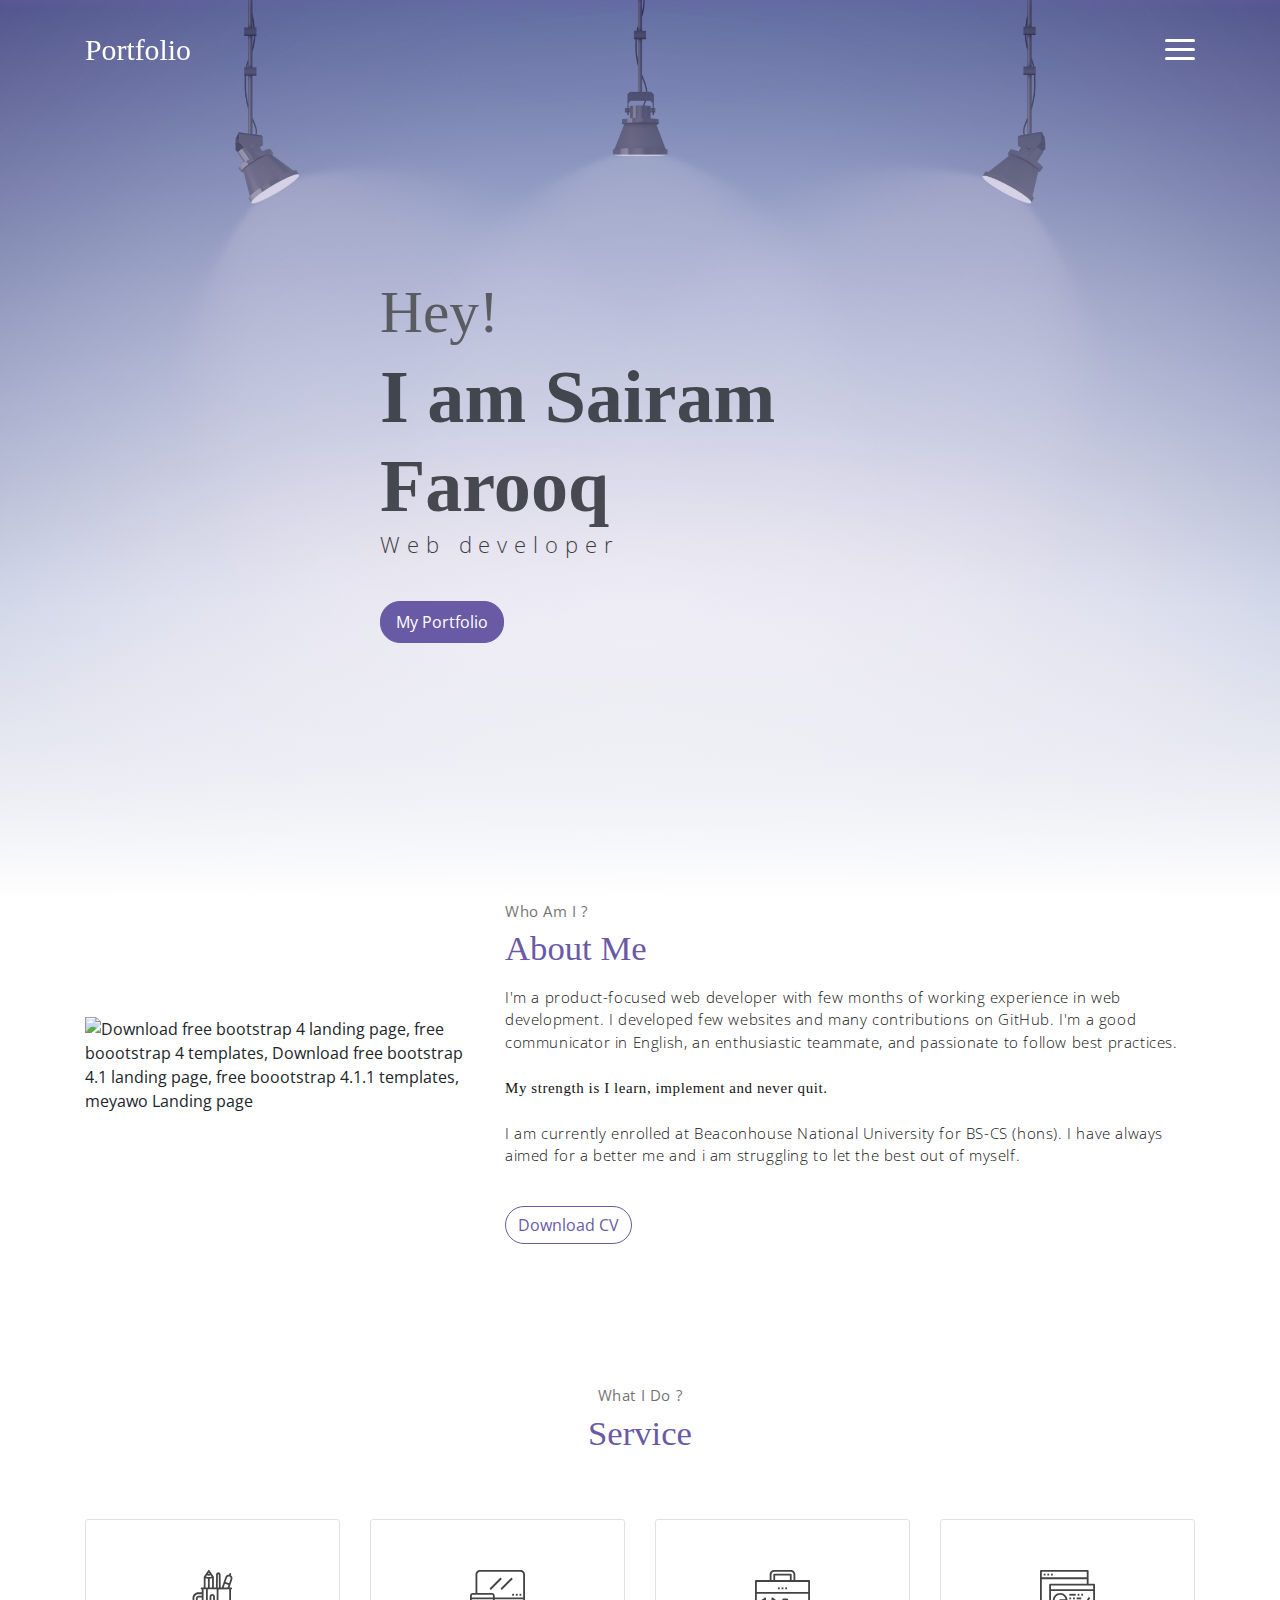
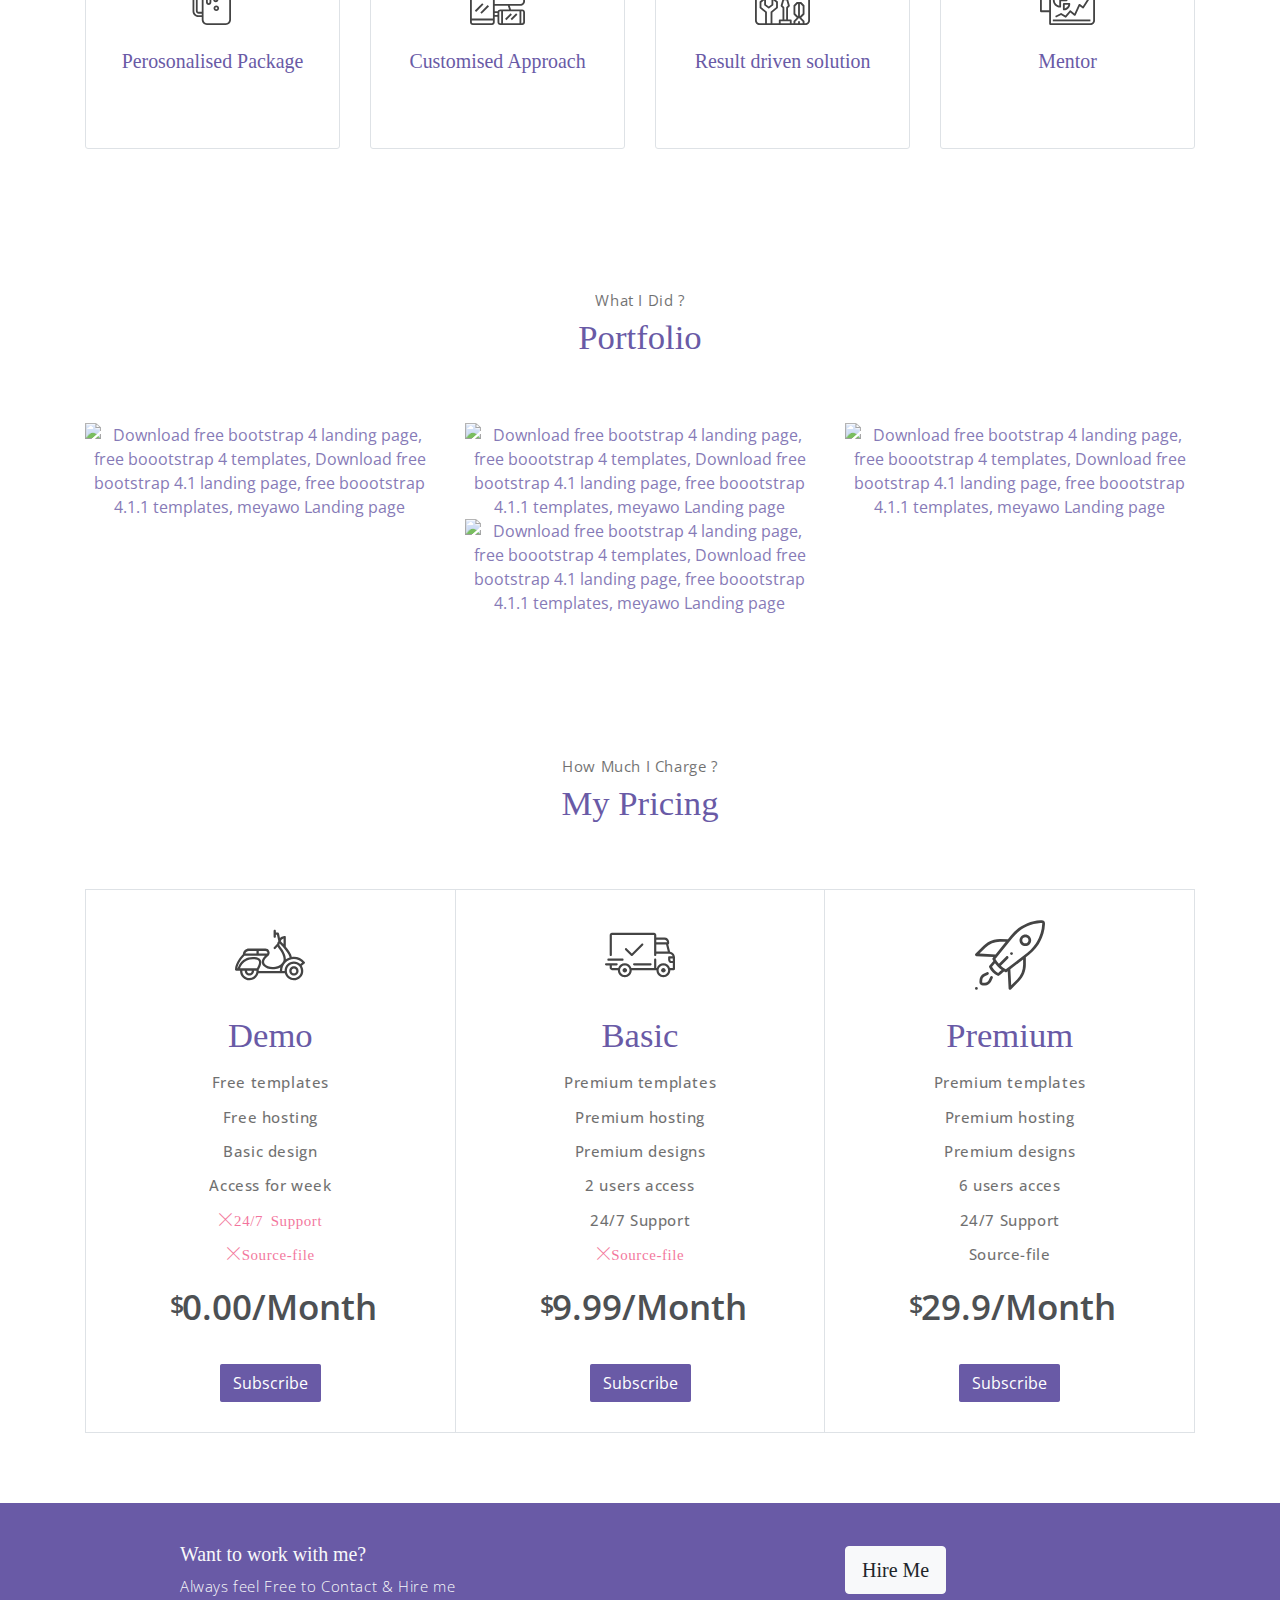
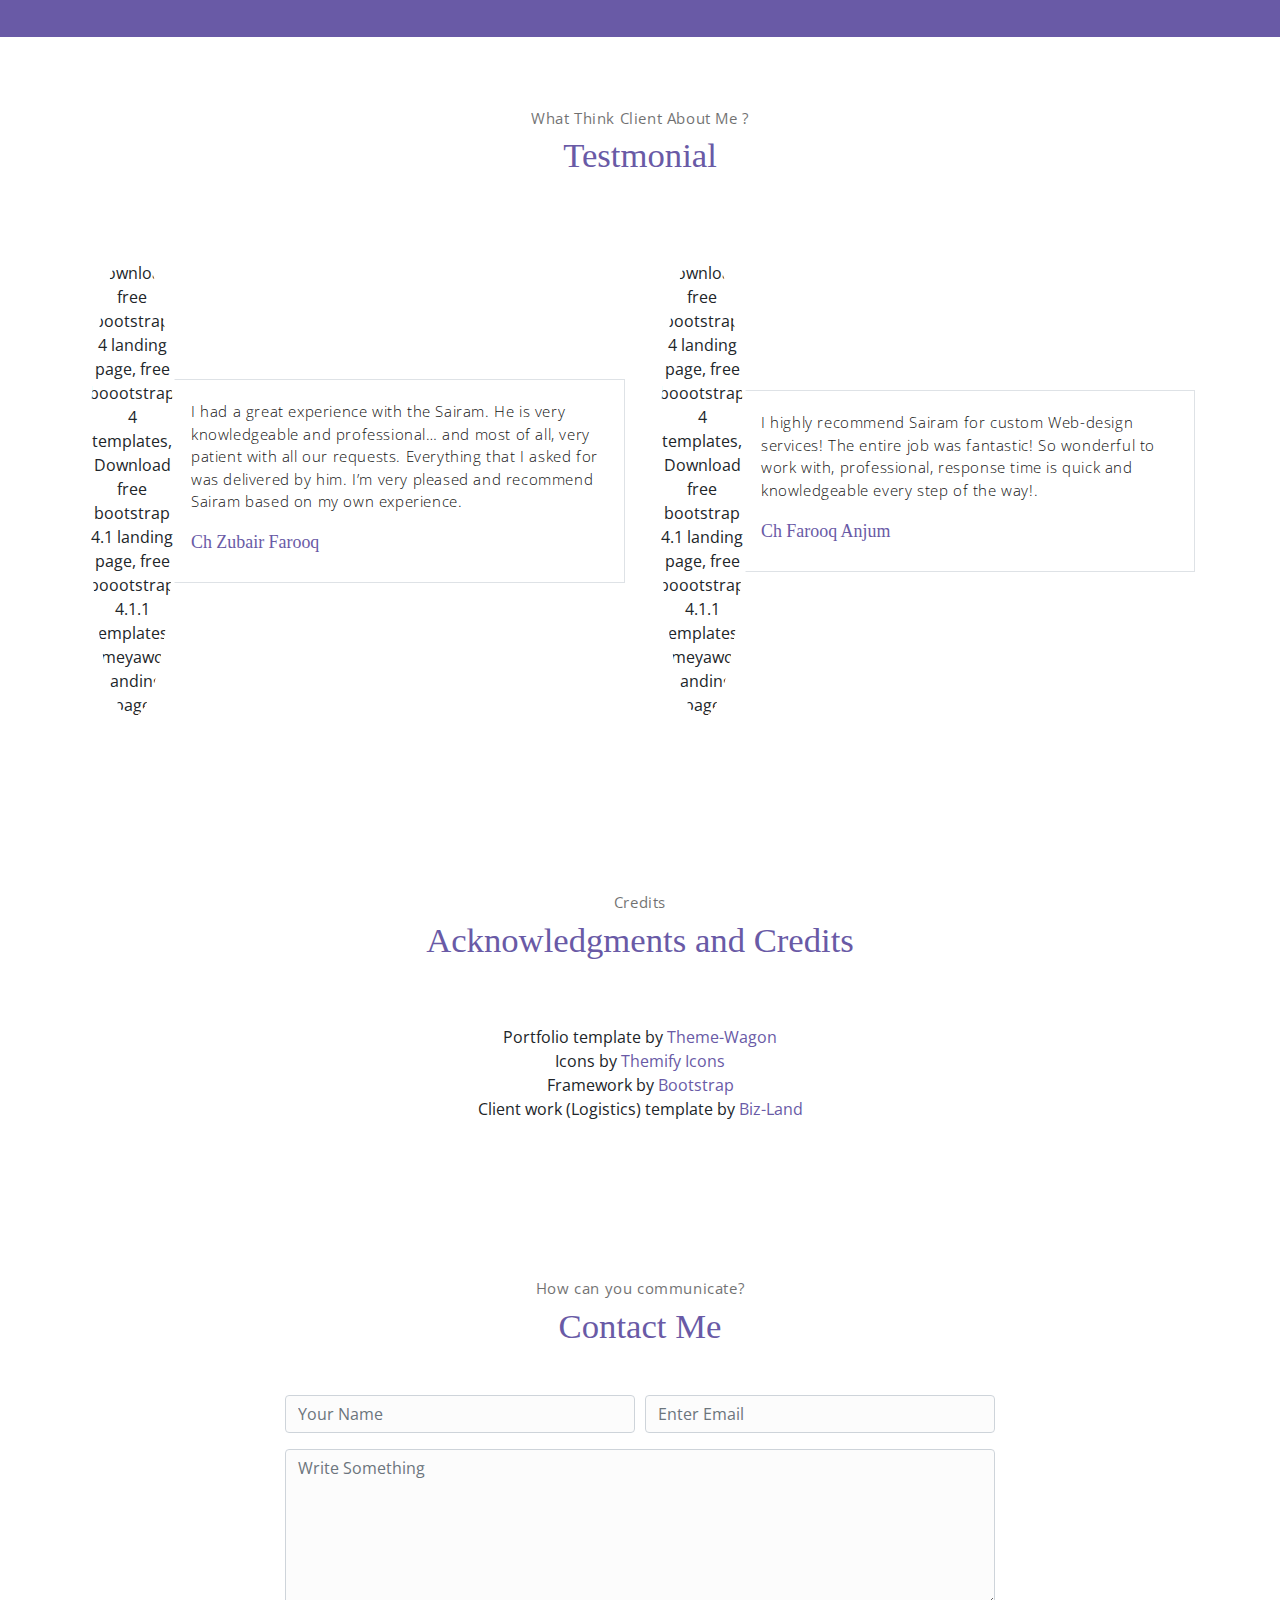
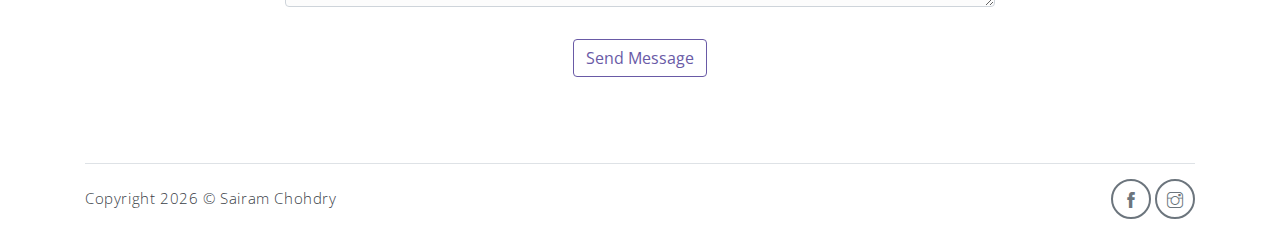
==== commit faeda313: "final commit" ====
--- a/index.html
+++ b/index.html
@@ -165,29 +165,43 @@
                     </a>
                 </div>
                 <div class="col-md-4">
-                    <a href="https://winnerlogisticsusa.com/" class="portfolio-card">
-                        <img class="portfolio-card-img" src="assets/imgs/cropped_image.png" class="img-responsive rounded"
+                    <a href="https://burgerproject-sairam-farooqs-projects.vercel.app/" class="portfolio-card">
+                        <img class="portfolio-card-img" src="assets/imgs/assignmentfinal.png" class="img-responsive rounded"
                             alt="Download free bootstrap 4 landing page, free boootstrap 4 templates, Download free bootstrap 4.1 landing page, free boootstrap 4.1.1 templates, meyawo Landing page">
                         <span class="portfolio-card-overlay">
                             <span class="portfolio-card-caption">
                                 <h4>Web Designing</h5>
-                                    <p class="font-weight-normal">Category: Logistics</p>
-                            </span>
-                        </span>
-                    </a>
-                </div>
-                <div class="col-md-4">
-                    <a href="https://newspaper-sairam-farooqs-projects.vercel.app/" class="portfolio-card">
-                        <img class="portfolio-card-img" src="assets/imgs/assignmentfinal.png" class="img-responsive rounded"
-                            alt="Download free bootstrap 4 landing page, free boootstrap 4 templates, Download free bootstrap 4.1 landing page, free boootstrap 4.1.1 templates, meyawo Landing page">
-                        <span class="portfolio-card-overlay">
-                            <span class="portfolio-card-caption">
-                                <h4>Web Designing</h4>
                                     <p class="font-weight-normal">Assignment 2</p>
                             </span>
                         </span>
                     </a>
                 </div>
+                <div class="col-md-4">
+                    <a href="https://newspaper-sairam-farooqs-projects.vercel.app/" class="portfolio-card">
+                        <img class="portfolio-card-img" src="assets/imgs/assignmentfinal.png" class="img-responsive rounded"
+                            alt="Download free bootstrap 4 landing page, free boootstrap 4 templates, Download free bootstrap 4.1 landing page, free boootstrap 4.1.1 templates, meyawo Landing page">
+                        <span class="portfolio-card-overlay">
+                            <span class="portfolio-card-caption">
+                                <h4>Web Designing</h4>
+                                    <p class="font-weight-normal">Assignment 3</p>
+                            </span>
+                        </span>
+                    </a>
+                </div>
+
+                <div class="col-md-4 mx-auto">
+                    <a href="https://winnerlogisticsusa.com/" class="portfolio-card">
+                        <img class="portfolio-card-img" src="assets/imgs/cropped_image.png" class="img-responsive rounded"
+                            alt="Download free bootstrap 4 landing page, free boootstrap 4 templates, Download free bootstrap 4.1 landing page, free boootstrap 4.1.1 templates, meyawo Landing page">
+                        <span class="portfolio-card-overlay">
+                            <span class="portfolio-card-caption">
+                                <h4>Web Designing</h4>
+                                    <p class="font-weight-normal">Category : Logistics </p>
+                            </span>
+                        </span>
+                    </a>
+                </div>
+
             </div><!-- end of row -->
         </div><!-- end of container -->
     </section> <!-- end of portfolio section -->
--- a/assets/css/meyawo.css
+++ b/assets/css/meyawo.css
@@ -57,9 +57,16 @@
   -webkit-tap-highlight-color: rgba(0, 0, 0, 0);
 }
 
+@font-face {
+  font-family: 'balsam';
+  src: url(Balsam-Bold.ttf);
+}
+#strength {font-family: 'balsam';}
+
 article, aside, figcaption, figure, footer, header, hgroup, main, nav, section {
   display: block;
 }
+
 
 body {
   margin: 0;
@@ -272,8 +279,7 @@
 button,
 [type="button"],
 [type="reset"],
-[type="submit"] {
-  -webkit-appearance: button;
+[type="submit"] {-webkit-appearance: button;
 }
 
 button:not(:disabled),
@@ -12232,3 +12238,7 @@
 .section-lg {
   padding: 100px 0 !important;
 }
+
+.portfolio-card-img {
+  opacity: 0.8;
+}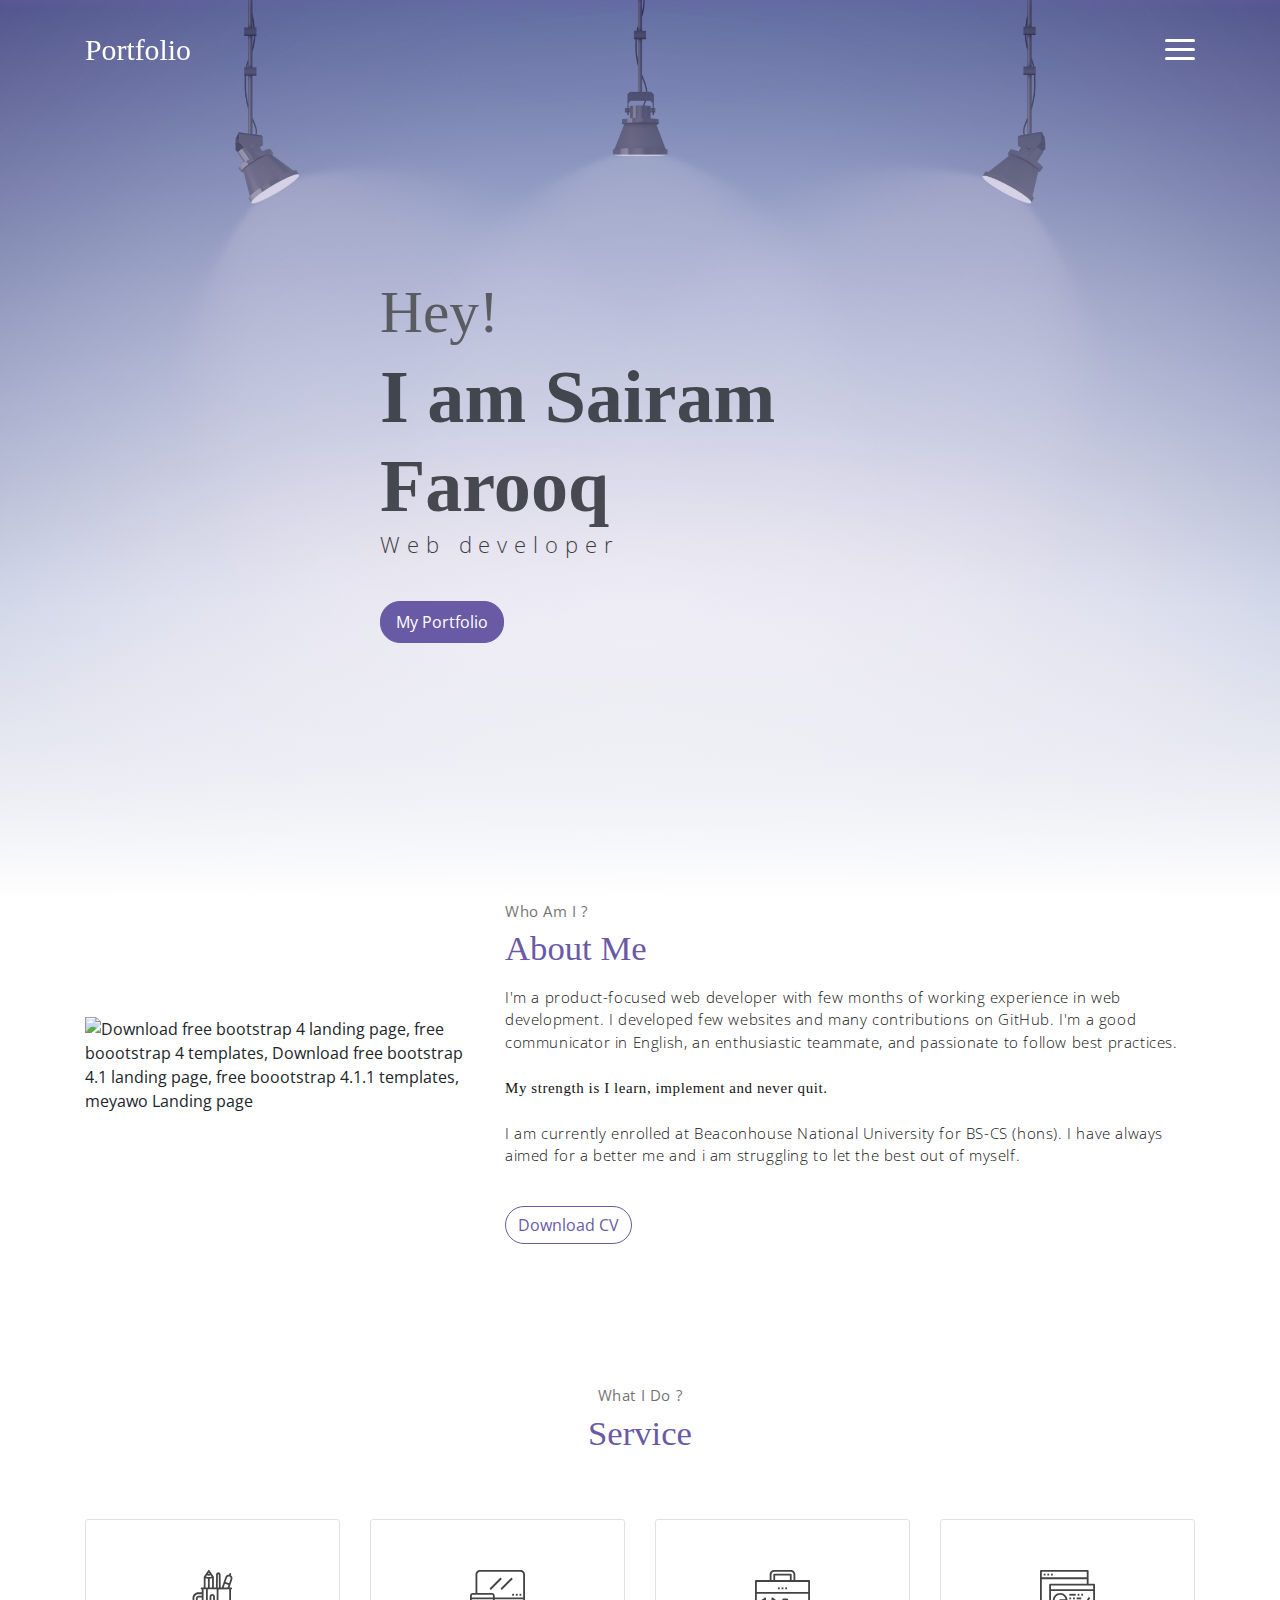
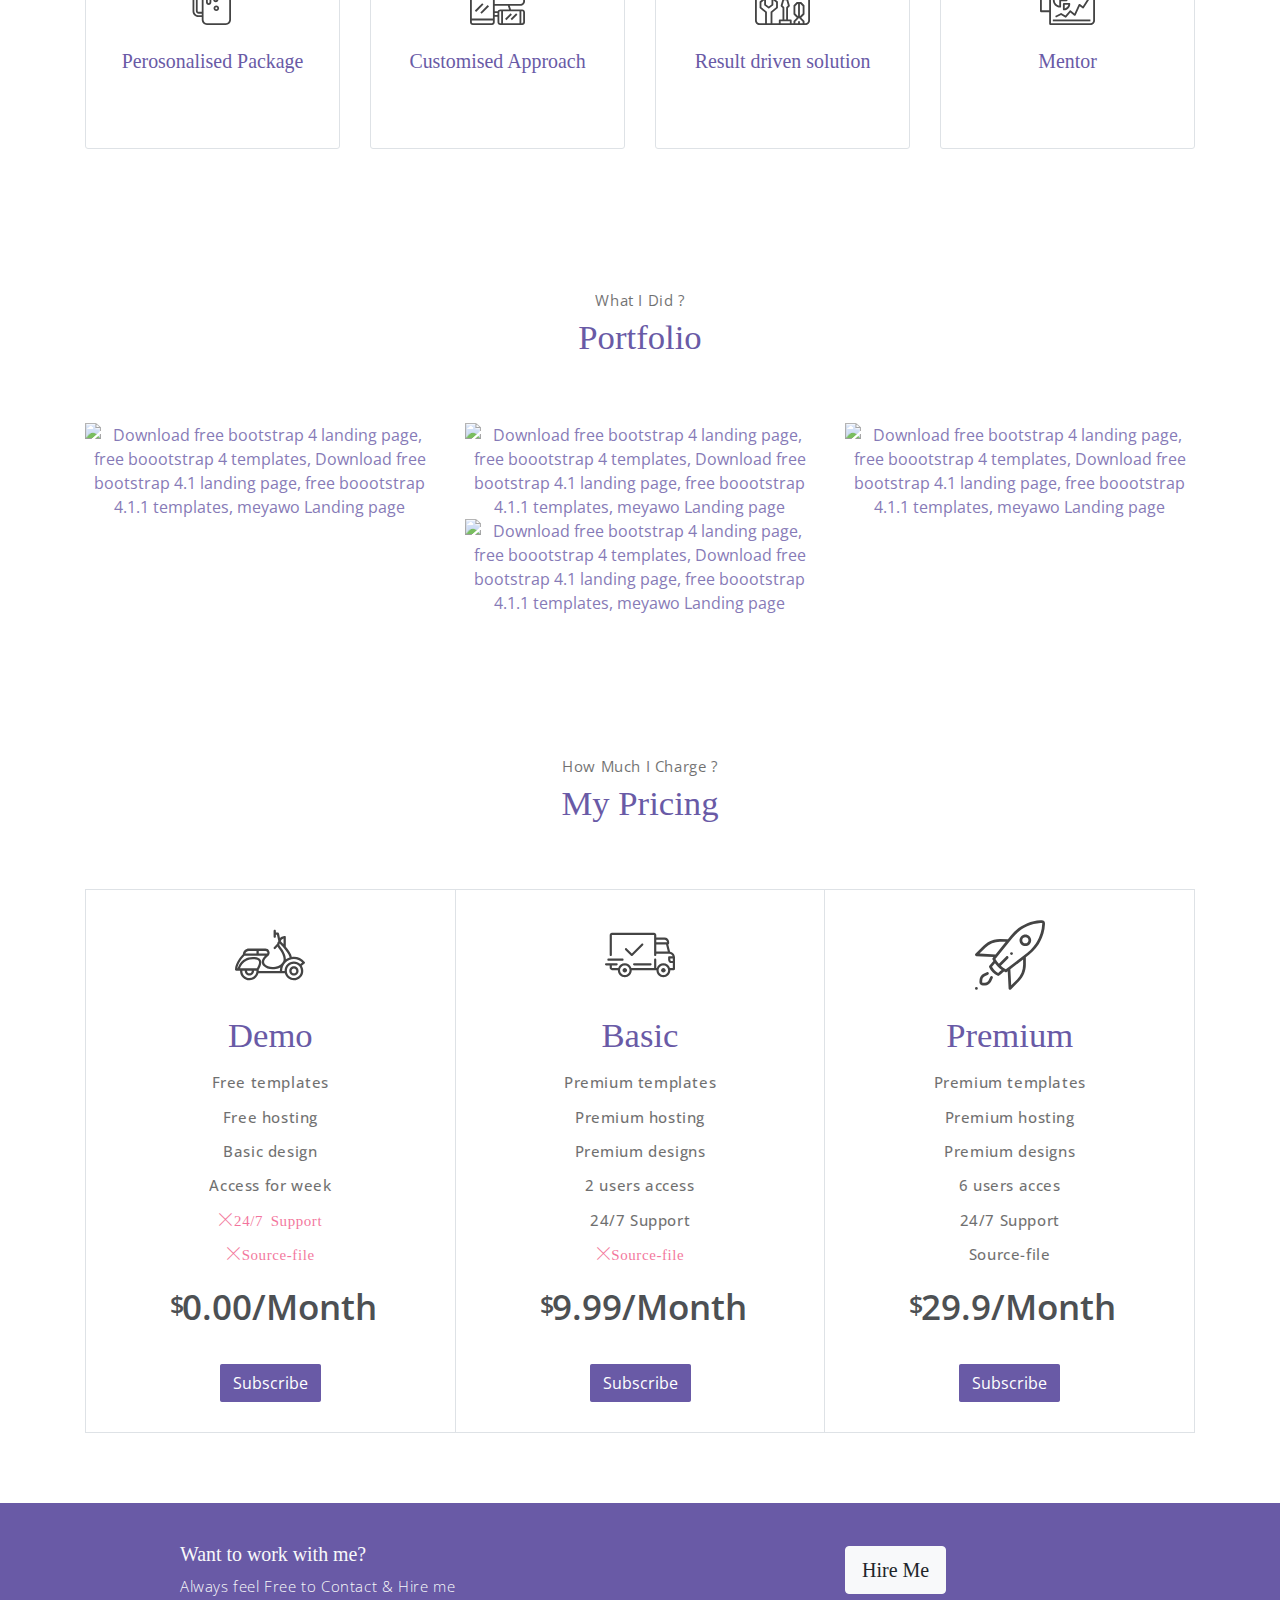
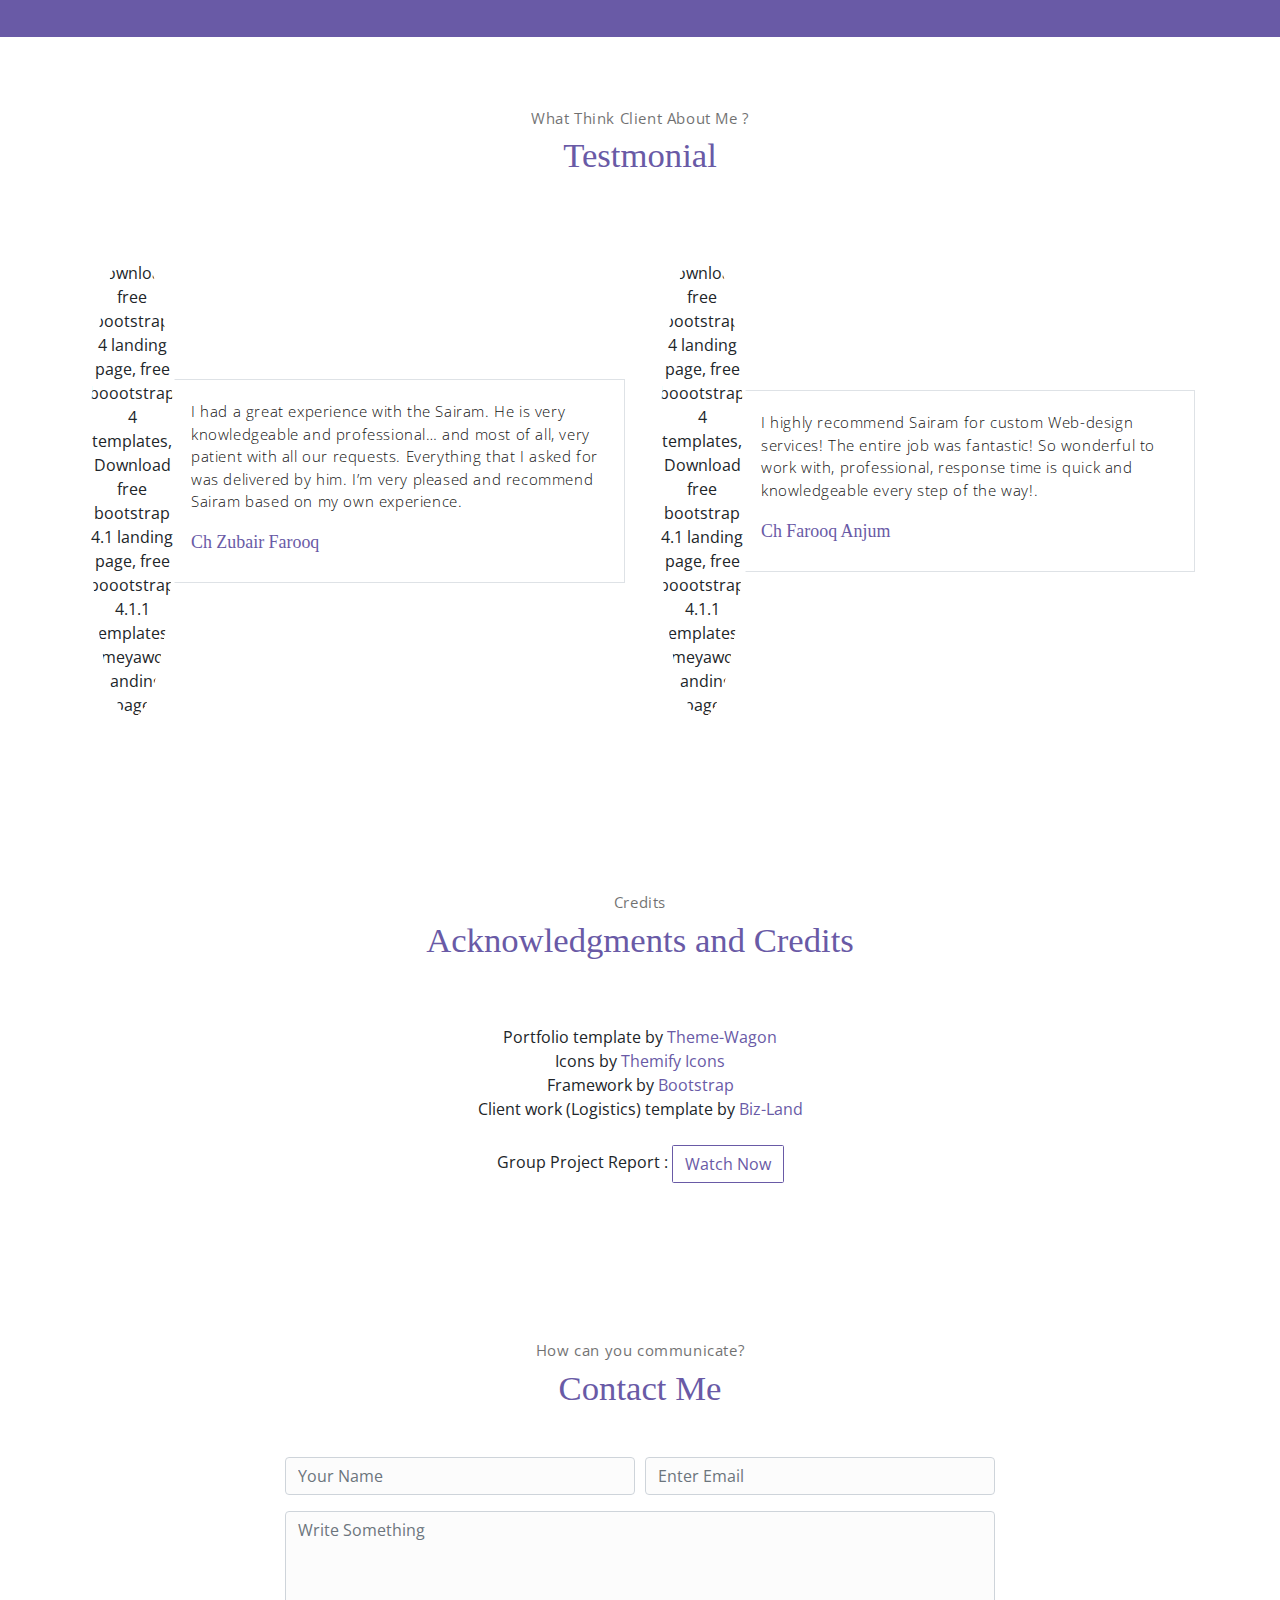
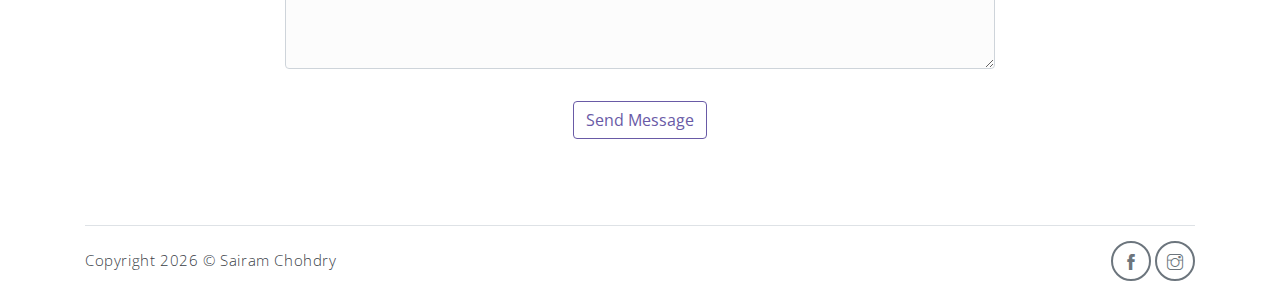
==== commit 994a8134: "done" ====
--- a/index.html
+++ b/index.html
@@ -7,6 +7,8 @@
     <meta name="description" content="Start your development with Meyawo landing page.">
     <meta name="author" content="Devcrud">
     <title>Sairam's Portfolio</title>
+    <link rel="shortcut icon" href="assets/imgs/portfoliooutline_79916.ico" type="image/x-icon">
+
     <!-- font icons -->
     <link rel="stylesheet" href="assets/vendors/themify-icons/css/themify-icons.css">
     <!-- Bootstrap + Meyawo main styles -->
@@ -31,9 +33,6 @@
                 </li>
                 <li class="item">
                     <a class="link" href="#testmonial">Testmonial</a>
-                </li>
-                <li class="item">
-                    <a class="link" href="#blog">Blog</a>
                 </li>
                 <li class="item">
                     <a class="link" href="#contact">Contact</a>
@@ -349,7 +348,8 @@
             <li>Icons by <a href="https://themify.me/themify-icons" target="_blank">Themify Icons</a></li>
             <li>Framework by <a href="https://getbootstrap.com/" target="_blank">Bootstrap</a></li>
             <li>Client work (Logistics) template by <a href="https://bootstrapmade.com/bizland-bootstrap-business-template/">Biz-Land</a></li>
-          
+            <br>
+            <li>Group Project Report :&nbsp;<a href="https://www.youtube.com/watch?v=WkRgkMcJLM4" target="_blank" class="btn btn-outline-primary watch-video-button">    Watch Now    </a></li>
         </ul>
     </div><!-- end of container -->
 </section><!-- end of credits section -->
